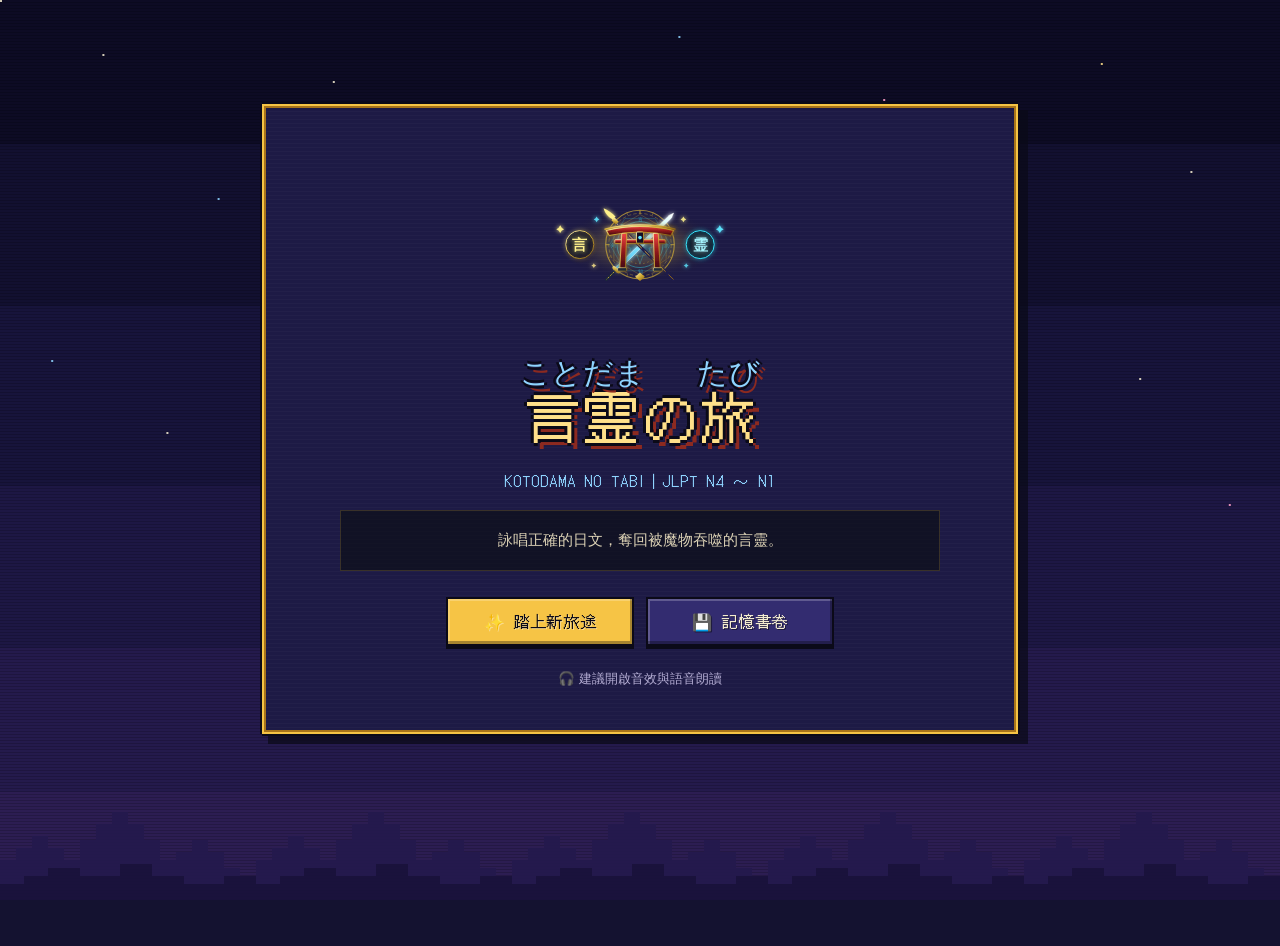
==== index.html @ 47a544e0 "feat: 新增四段遊戲內畫面縮放設定並收緊桌機預設排版比例" ====
<!DOCTYPE html>
<html lang="zh-Hant">
<head>
  <meta charset="UTF-8">
  <meta name="viewport" content="width=device-width, initial-scale=1.0">
  <title>言霊の旅（ことだまのたび）｜日文學習奇幻 RPG</title>
  <link rel="preconnect" href="https://fonts.googleapis.com">
  <link rel="preconnect" href="https://fonts.gstatic.com" crossorigin>
  <link rel="stylesheet" href="https://fonts.googleapis.com/css2?family=DotGothic16&family=Press+Start+2P&display=swap">
  <link rel="stylesheet" href="style.css">
  <!-- 16-bit pixel skin: presentation-only override layer, must load after style.css -->
  <link rel="stylesheet" href="pixel-theme.css">
</head>
<body>
  <!-- Pixel-art filters for character SVGs. game.js pixelArt() wraps the art in <g class="px-g">;
       pixel-theme.css (P17) opts specific containers in, picking a filter by rendered size.
       Units are the art's own viewBox units (~320 wide):
       - region is userSpaceOnUse 0..100% (a bbox region starts at e.g. (14,20) and clips the sample dot)
       - each cell = one sample dot dilated to the cell size; the dot must stay >= ~1 device px at the
         rendered size, or it vanishes — so tiny renders (HUD avatar) are left unfiltered. -->
  <svg class="px-filter-defs" width="0" height="0" aria-hidden="true" focusable="false" style="position:absolute;width:0;height:0;overflow:hidden">
    <!-- Large portraits (~140–220px): 8-unit cells (2 + 2*3) -->
    <filter id="px-lg" filterUnits="userSpaceOnUse" x="0" y="0" width="100%" height="100%" color-interpolation-filters="sRGB">
      <feFlood x="3" y="3" width="2" height="2" flood-color="#fff"/>
      <feComposite width="8" height="8"/>
      <feTile result="px-grid"/>
      <feComposite in="SourceGraphic" in2="px-grid" operator="in"/>
      <feMorphology operator="dilate" radius="3"/>
      <feComponentTransfer>
        <feFuncA type="discrete" tableValues="0 1"/>
      </feComponentTransfer>
    </filter>
    <!-- Battle sprites (~60–130px): 18-unit cells (6 + 2*6) -->
    <filter id="px-md" filterUnits="userSpaceOnUse" x="0" y="0" width="100%" height="100%" color-interpolation-filters="sRGB">
      <feFlood x="6" y="6" width="6" height="6" flood-color="#fff"/>
      <feComposite width="18" height="18"/>
      <feTile result="px-grid"/>
      <feComposite in="SourceGraphic" in2="px-grid" operator="in"/>
      <feMorphology operator="dilate" radius="6"/>
      <feComponentTransfer>
        <feFuncA type="discrete" tableValues="0 1"/>
      </feComponentTransfer>
    </filter>
  </svg>

  <div id="app" class="furigana-on immersion-standard">
    <!-- Atmospheric Background Layer -->
    <div class="bg-atmosphere" aria-hidden="true"></div>

    <!-- Persistent Top HUD -->
    <header id="top-hud" class="top-hud hidden" aria-label="旅人狀態列">
      <div id="hud-mini-bar" class="hud-mini-bar">
        <div class="hud-mini-stats">
          <span id="hud-mini-name" class="hud-mini-name">旅人 Lv.1</span>
          <span id="hud-mini-hp" class="hud-mini-chip hud-mini-hp">HP 100/100</span>
          <span id="hud-mini-mp" class="hud-mini-chip hud-mini-mp">MP 50/50</span>
        </div>
        <button id="btn-hud-collapse-toggle" type="button" class="btn-hud hud-collapse-btn" aria-expanded="false" aria-controls="hud-collapsible-body">▼ 角色狀態</button>
      </div>

      <div id="hud-collapsible-body" class="hud-collapsible-body">
      <div class="hud-profile">
        <div id="hud-avatar" class="hud-avatar" aria-label="角色頭像"></div>
        <div class="hud-identity">
          <div class="hud-name-row">
            <span id="hud-name" class="hud-name">旅人</span>
            <span id="hud-level" class="hud-level-pill">Lv.1</span>
          </div>
          <span id="hud-title" class="hud-title-badge">初醒的旅人</span>
        </div>
      </div>

      <div class="hud-bars">
        <div class="stat-bar hp-bar">
          <div id="hud-hp-bar" class="stat-bar-fill" style="width: 100%;"></div>
          <span id="hud-hp-text" class="stat-bar-text">HP 100/100</span>
        </div>
        <div class="stat-bar mp-bar">
          <div id="hud-mp-bar" class="stat-bar-fill" style="width: 100%;"></div>
          <span id="hud-mp-text" class="stat-bar-text">MP 50/50</span>
        </div>
        <div class="stat-bar exp-bar">
          <div id="hud-exp-bar" class="stat-bar-fill" style="width: 0%;"></div>
          <span id="hud-exp-text" class="stat-bar-text">EXP 0/100</span>
        </div>
      </div>

      <div class="hud-controls">
        <div class="hud-currency">
          <span class="coin-chip"><img class="px-icon" src="assets/icons/coin.svg" alt="" aria-hidden="true" draggable="false"> <b id="hud-gold">0</b></span>
          <span class="sp-chip"><img class="px-icon" src="assets/icons/sparkle.svg" alt="" aria-hidden="true" draggable="false"> SP <b id="hud-sp">1</b></span>
        </div>
        <div class="hud-toggles">
          <button id="btn-toggle-furigana" type="button" class="btn-hud active" title="切換三段式日文沉浸模式">標準: 假名+中</button>
          <button id="btn-open-save" type="button" class="btn-hud" title="存檔與讀取"><img class="px-icon" src="assets/icons/save.svg" alt="" aria-hidden="true" draggable="false"> 存檔</button>
          <!-- Desktop: secondary settings live behind ⚙ (game.js toggles #top-hud.settings-open).
               Mobile: the menu renders inline inside the collapsible HUD body. -->
          <button id="btn-hud-settings" type="button" class="btn-hud hud-settings-btn" aria-haspopup="true" aria-expanded="false" aria-controls="hud-settings-menu" title="設定" aria-label="設定"><img class="px-icon" src="assets/icons/gear.svg" alt="" aria-hidden="true" draggable="false"></button>
          <div id="hud-settings-menu" class="hud-settings-menu" role="group" aria-label="設定">
            <select id="hud-difficulty-select" class="btn-hud hud-diff-select" aria-label="切換難度模式" title="隨時切換題庫難度模式">
              <option value="adaptive">⚡ 自適應 (N4-N1)</option>
              <option value="fixed_n4">🌿 固定 N4</option>
              <option value="fixed_n3">⚔️ 固定 N3</option>
              <option value="fixed_n2">🔮 固定 N2</option>
              <option value="fixed_n1">🔥 N1 魔境 ×2</option>
            </select>
            <select id="hud-ui-scale-select" class="btn-hud hud-scale-select" aria-label="切換畫面大小" title="調整整體遊戲介面縮放大小">
              <option value="compact">🔍 畫面：精巧 80%</option>
              <option value="cozy">🔍 畫面：適中 90%</option>
              <option value="normal" selected>🔍 畫面：標準 100%</option>
              <option value="large">🔍 畫面：放大 110%</option>
            </select>
            <button id="btn-toggle-bgm" type="button" class="btn-hud" title="切換背景音樂"><img class="px-icon" src="assets/icons/music.svg" alt="" aria-hidden="true" draggable="false"> BGM</button>
            <button id="btn-toggle-sfx" type="button" class="btn-hud" title="切換音效"><img class="px-icon" src="assets/icons/speaker.svg" alt="" aria-hidden="true" draggable="false"> SFX</button>
            <button id="btn-open-guide" type="button" class="btn-hud" title="新手玩法速覽">❓ 玩法</button>
          </div>
        </div>
      </div>
      </div>
    </header>

    <!-- Navigation Bar -->
    <!-- Sub-tab strip: shows only the tabs of the active dock group (game.js syncNavGroups) -->
    <nav id="nav-bar" class="nav-bar hidden" aria-label="分頁">
      <button type="button" class="nav-btn active" data-view="town" data-group="town"><img class="px-icon" src="assets/icons/house.svg" alt="" aria-hidden="true" draggable="false"> 城鎮據點</button>
      <button type="button" class="nav-btn" data-view="map" data-group="adventure"><img class="px-icon" src="assets/icons/map.svg" alt="" aria-hidden="true" draggable="false"> 世界地圖</button>
      <button type="button" class="nav-btn" data-view="reading" data-group="adventure"><img class="px-icon" src="assets/icons/book.svg" alt="" aria-hidden="true" draggable="false"> 閱讀副本</button>
      <button type="button" class="nav-btn" data-view="shrine" data-group="adventure"><img class="px-icon" src="assets/icons/torii.svg" alt="" aria-hidden="true" draggable="false"> 試煉神殿</button>
      <button type="button" class="nav-btn" data-view="notes" data-group="training" id="nav-btn-notes"><img class="px-icon" src="assets/icons/check.svg" alt="" aria-hidden="true" draggable="false"> 錯題筆記 <span id="nav-notes-badge" class="nav-notes-badge hidden">0</span></button>
      <button type="button" class="nav-btn" data-view="skills" data-group="training"><img class="px-icon" src="assets/icons/sparkle.svg" alt="" aria-hidden="true" draggable="false"> 技能樹</button>
      <button type="button" class="nav-btn" data-view="character" data-group="traveler"><img class="px-icon" src="assets/icons/person.svg" alt="" aria-hidden="true" draggable="false"> 角色</button>
      <button type="button" class="nav-btn" data-view="inventory" data-group="traveler"><img class="px-icon" src="assets/icons/chest.svg" alt="" aria-hidden="true" draggable="false"> 背包</button>
      <button type="button" class="nav-btn" data-view="quests" data-group="journal"><img class="px-icon" src="assets/icons/scroll.svg" alt="" aria-hidden="true" draggable="false"> 任務</button>
      <button type="button" class="nav-btn" data-view="codex" data-group="journal"><img class="px-icon" src="assets/icons/skull.svg" alt="" aria-hidden="true" draggable="false"> 圖鑑</button>
    </nav>

    <!-- Bottom 5-slot dock (main menu). Icons are 16x16 pixel paths. -->
    <nav id="nav-dock" class="nav-dock hidden" aria-label="主選單">
      <button type="button" class="dock-btn active" data-group="town">
        <img class="px-icon" src="assets/icons/house.svg" alt="" aria-hidden="true" draggable="false">
        <span>城鎮</span>
      </button>
      <button type="button" class="dock-btn" data-group="adventure">
        <img class="px-icon" src="assets/icons/sword.svg" alt="" aria-hidden="true" draggable="false">
        <span>冒險</span>
      </button>
      <button type="button" class="dock-btn" data-group="training">
        <img class="px-icon" src="assets/icons/book.svg" alt="" aria-hidden="true" draggable="false">
        <span>修練</span>
        <span id="dock-notes-badge" class="dock-badge hidden">0</span>
      </button>
      <button type="button" class="dock-btn" data-group="traveler">
        <img class="px-icon" src="assets/icons/person.svg" alt="" aria-hidden="true" draggable="false">
        <span>旅人</span>
      </button>
      <button type="button" class="dock-btn" data-group="journal">
        <img class="px-icon" src="assets/icons/scroll.svg" alt="" aria-hidden="true" draggable="false">
        <span>手帳</span>
        <span id="dock-journal-badge" class="dock-badge hidden">0</span>
      </button>
    </nav>

    <!-- Main Views Container -->
    <main id="main-stage" class="main-stage">

      <!-- 1. Title Screen -->
      <section id="view-title" class="game-view active" aria-label="標題畫面">
        <div class="title-screen-card">
          <div id="title-logo-slot" class="title-logo-slot"></div>
          <h1 class="game-title">
            <ruby>言霊<rt>ことだま</rt></ruby>の<ruby>旅<rt>たび</rt></ruby>
          </h1>
          <p class="title-subtitle">KOTODAMA NO TABI｜JLPT N4 ～ N1</p>
          <p class="title-synopsis">詠唱正確的日文，奪回被魔物吞噬的言靈。</p>
          <div class="title-actions">
            <button id="btn-title-continue" type="button" class="btn btn-primary btn-lg hidden">▶ 延續旅途</button>
            <button id="btn-title-new" type="button" class="btn btn-gold btn-lg">✨ 踏上新旅途</button>
            <button id="btn-title-load" type="button" class="btn btn-secondary btn-lg">💾 記憶書卷</button>
          </div>
          <p class="title-footer-note">🎧 建議開啟音效與語音朗讀</p>
        </div>
      </section>

      <!-- 2. Character Creation -->
      <section id="view-create" class="game-view" aria-label="創建角色">
        <div class="view-header">
          <div>
            <h2>喚醒記憶・締約旅人</h2>
            <p class="view-subtitle">於晨霧散盡前銘刻真名、擇定命途職階，迎接言靈大陸的試煉。</p>
          </div>
        </div>

        <div class="create-layout">
          <div class="panel-card create-preview-panel">
            <div id="create-hero-preview" class="create-hero-preview"></div>
            <div id="create-stats-preview" class="create-stats-preview"></div>
          </div>

          <div class="panel-card create-form-panel">
            <div class="form-group">
              <label for="create-name-input" class="form-label">旅人真名</label>
              <input id="create-name-input" class="text-input" type="text" maxlength="12" placeholder="輸入旅人名號（預設：旅人）" autocomplete="off">
            </div>

            <div class="form-group">
              <span class="form-label">擇定初始職階</span>
              <div id="create-job-cards" class="create-job-cards"></div>
            </div>

            <div class="form-group">
              <details id="create-difficulty-details" class="create-difficulty-details">
                <summary class="create-diff-summary">⚙ 進階：調整題庫難度（目前：<b id="create-diff-summary-label">動態自適應・N4 起步</b>）</summary>
                <div class="create-diff-body">
                  <div id="create-difficulty-cards" class="difficulty-mode-grid"></div>
                  <div id="create-adaptive-start-row" class="adaptive-start-row">
                    <span class="adaptive-start-label">自適應起點：</span>
                    <button type="button" class="btn btn-sm adaptive-start-btn active" data-adaptive-start="N4">N4 起步（推薦）</button>
                    <button type="button" class="btn btn-sm adaptive-start-btn" data-adaptive-start="N3">N3 起步</button>
                  </div>
                </div>
              </details>
            </div>

            <div class="create-actions">
              <button id="btn-create-confirm" type="button" class="btn btn-gold btn-lg">⚔️ 締結言靈・啟程</button>
              <button id="btn-create-back" type="button" class="btn btn-secondary">返回標題</button>
            </div>
          </div>
        </div>
      </section>

      <!-- 3. Town Hub & NPC Dialogue -->
      <section id="view-town" class="game-view" aria-label="城鎮據點">
        <div class="town-banner panel-card">
          <div class="town-banner-info">
            <h2 id="town-banner-title" class="town-banner-title">黎明之村・言霊據點</h2>
            <p id="town-banner-sub" class="town-banner-sub">古老言靈結界庇護的邊境村落。篝火常明，旅人可在此歇息整備、與居民寒暄修習日語，或前往各處聖域。</p>
          </div>
          <div class="town-quick-actions">
            <button id="btn-town-rest" type="button" class="btn btn-heal"><img class="px-icon" src="assets/icons/heart.svg" alt="" aria-hidden="true" draggable="false"> 宿屋休憩</button>
            <button id="btn-town-map" type="button" class="btn btn-primary">🗺️ 世界地圖</button>
            <button id="btn-town-reading" type="button" class="btn btn-secondary">📚 閱讀副本</button>
            <button id="btn-town-shrine" type="button" class="btn btn-gold">⛩️ 試煉神殿</button>
          </div>
        </div>

        <div id="town-objective" class="objective-bar hidden" aria-live="polite"></div>

        <div id="town-daily-training" class="daily-training-panel panel-card"></div>

        <div class="town-layout">
          <div class="town-npc-column">
            <h3 class="section-heading">據點居民</h3>
            <div id="town-npc-grid" class="town-npc-grid"></div>
          </div>

          <div id="town-dialogue-panel" class="town-dialogue-panel panel-card">
            <div class="dialogue-header">
              <div id="dialogue-portrait" class="dialogue-portrait"></div>
              <div class="dialogue-meta">
                <div class="dialogue-speaker-row">
                  <h3 id="dialogue-speaker" class="dialogue-speaker">請選擇交談對象</h3>
                  <span id="dialogue-role-tag" class="tag-pill">據點交流</span>
                  <span id="dialogue-register-tag" class="npc-speech-register-badge"></span>
                </div>
                <div class="affection-wrap">
                  <div class="stat-bar affection-bar">
                    <div id="dialogue-affection-bar" class="stat-bar-fill" style="width: 0%;"></div>
                    <span id="dialogue-affection-text" class="stat-bar-text">好感度 0/100</span>
                  </div>
                  <div id="dialogue-milestones" class="dialogue-milestones"></div>
                </div>
              </div>
            </div>

            <div class="dialogue-body">
              <div class="dialogue-speech-box">
                <div id="dialogue-text-jp" class="dialogue-text-jp"></div>
                <div id="dialogue-zh-peek-wrap" class="zh-peek-wrap" data-peek-targets="dialogue-choices">
                  <button id="btn-dialogue-peek-zh" type="button" class="btn-peek-zh"><img class="px-icon" src="assets/icons/eye.svg" alt="" aria-hidden="true" draggable="false"> 偷看中譯</button>
                  <div id="dialogue-text-zh" class="dialogue-text-zh zh-collapsible">點選左側居民展開對話。體察對方的身分與語體，以得體的日文回應即可提升好感度、獲贈秘寶。</div>
                </div>
                <div class="dialogue-audio-row">
                  <button id="btn-dialogue-tts" type="button" class="btn btn-sm btn-audio"><img class="px-icon" src="assets/icons/speaker.svg" alt="" aria-hidden="true" draggable="false"> 朗讀</button>
                  <button id="btn-dialogue-tts-slow" type="button" class="btn btn-sm btn-audio"><img class="px-icon" src="assets/icons/turtle.svg" alt="" aria-hidden="true" draggable="false"> 慢速</button>
                </div>
                <span id="dialogue-next-cursor" class="dialogue-next-cursor hidden" aria-hidden="true">▼</span>
              </div>

              <div id="dialogue-feedback" class="dialogue-feedback"></div>
              <div id="dialogue-choices" class="dialogue-choices"></div>
              <div id="dialogue-actions" class="dialogue-actions"></div>
            </div>
          </div>
        </div>
      </section>

      <!-- 4. World Map -->
      <section id="view-map" class="game-view" aria-label="世界地圖">
        <div class="view-header">
          <div>
            <h2><ruby>言霊<rt>ことだま</rt></ruby>大陸・世界地圖</h2>
            <p class="view-subtitle">點選地圖節點檢視各區域的 JLPT 等級、棲息魔物與區域 Boss 情報。</p>
          </div>
          <div class="map-progress-pill">已解鎖區域：<b id="map-unlocked-count">1 / 6</b></div>
        </div>

        <div id="map-objective" class="objective-bar hidden" aria-live="polite"></div>

        <div id="map-difficulty-bar" class="map-difficulty-bar panel-card" aria-label="世界地圖難度模式選擇"></div>

        <div class="map-layout">
          <div id="world-map-svg-container" class="world-map-svg-container panel-card"></div>
          <aside id="map-region-detail" class="map-region-detail panel-card">
            <p class="empty-hint">請點擊地圖上的任一區域以檢視詳細資訊。</p>
            <button id="btn-enter-region" type="button" class="btn btn-gold btn-block" disabled>⚔️ 踏入此區域</button>
          </aside>
        </div>
      </section>

      <!-- 5. Region Exploration -->
      <section id="view-explore" class="game-view" aria-label="區域探索">
        <div class="explore-header panel-card">
          <div class="explore-title-group">
            <h2 id="explore-region-title">探索區域</h2>
            <span id="explore-region-jlpt" class="jlpt-badge">N4</span>
          </div>
          <button id="btn-explore-retreat" type="button" class="btn btn-secondary"><img class="px-icon" src="assets/icons/map.svg" alt="" aria-hidden="true" draggable="false"> 返回地圖</button>
        </div>

        <div id="explore-objective" class="objective-bar hidden" aria-live="polite"></div>

        <div id="explore-tutorial-banner" class="tutorial-banner hidden" role="status" aria-live="polite"></div>

        <div class="explore-progress-card panel-card">
          <div class="explore-progress-header">
            <span>領域踏破率（50% 精英・100% 首領）</span>
            <span id="explore-progress-text">0%</span>
          </div>
          <div class="explore-progress-track">
            <div class="stat-bar explore-bar">
              <div id="explore-progress-bar" class="stat-bar-fill" style="width: 0%;"></div>
            </div>
            <span class="boss-marker" title="探索達 100% 解鎖區域 Boss">💀 BOSS</span>
          </div>
        </div>

        <div id="explore-scene-box" class="explore-scene-box panel-card">
          <div id="explore-visual" class="explore-visual"></div>
          <div class="explore-event-content">
            <h3 id="explore-event-title" class="explore-event-title">踏入荒野</h3>
            <p id="explore-event-desc" class="explore-event-desc">選擇路線深入荒野：小路較安全，捷徑遇敵多但獎勵高。</p>
            <div id="explore-event-choices" class="explore-event-choices"></div>
          </div>
        </div>

        <div class="explore-action-bar">
          <button id="btn-explore-step" type="button" class="btn btn-primary btn-lg">🛤️ 安全小路</button>
          <button id="btn-explore-risky" type="button" class="btn btn-danger btn-lg hidden">⚔️ 危險捷徑</button>
          <button id="btn-explore-boss" type="button" class="btn btn-danger btn-lg"><img class="px-icon" src="assets/icons/skull.svg" alt="" aria-hidden="true" draggable="false"> 挑戰首領</button>
          <button id="btn-explore-camp" type="button" class="btn btn-secondary"><img class="px-icon" src="assets/icons/chest.svg" alt="" aria-hidden="true" draggable="false"> 行囊整備</button>
        </div>

        <div class="explore-log-card panel-card">
          <h3 class="section-heading">行軍手札</h3>
          <div id="explore-log" class="explore-log" aria-live="polite"></div>
        </div>
      </section>

      <!-- 6. Battle Arena -->
      <section id="view-battle" class="game-view" aria-label="日文言霊戰鬥">
        <div class="battle-status-strip">
          <span id="battle-region-label" class="battle-badge region-badge">區域戰鬥</span>
          <span id="battle-boss-phase-badge" class="battle-badge boss-phase-badge hidden">【第一幕】詞彙識讀</span>
          <span id="battle-combo-badge" class="battle-badge combo-badge">🔥 Combo x0</span>
          <span id="battle-fever-badge" class="battle-badge fever-badge hidden">⚡ FEVER TIME</span>
          <span id="battle-difficulty-badge" class="battle-badge diff-badge">難度：動態自適應（N4）</span>
          <span id="battle-n1-bonus-badge" class="battle-badge n1-bonus-badge hidden">🔥 N1 魔境：EXP・掉落 ×2</span>
        </div>

        <div class="battle-arena">
          <!-- Player Side -->
          <div class="combatant-card player-side">
            <div id="battle-hero-fx" class="combat-fx-layer"></div>
            <div id="battle-hero-art" class="combatant-art"></div>
            <div class="combatant-info">
              <div id="battle-hero-name" class="combatant-name">旅人</div>
              <div class="stat-bar hp-bar">
                <div id="battle-hero-hp-bar" class="stat-bar-fill" style="width: 100%;"></div>
                <span id="battle-hero-hp-text" class="stat-bar-text">HP 100/100</span>
              </div>
              <div class="stat-bar mp-bar">
                <div id="battle-hero-mp-bar" class="stat-bar-fill" style="width: 100%;"></div>
                <span id="battle-hero-mp-text" class="stat-bar-text">MP 50/50</span>
              </div>
              <div id="battle-player-buffs" class="combatant-buffs"></div>
            </div>
          </div>

          <!-- Enemy Side -->
          <div class="combatant-card enemy-side">
            <div id="battle-enemy-fx" class="combat-fx-layer"></div>
            <div id="battle-enemy-speech" class="enemy-speech-bubble"></div>
            <div id="battle-enemy-art" class="combatant-art"></div>
            <div class="combatant-info">
              <div class="enemy-name-row">
                <div id="battle-enemy-name" class="combatant-name">魔物</div>
                <span id="battle-enemy-weakness" class="weakness-badge">弱點：單字</span>
              </div>
              <div class="stat-bar enemy-hp-bar">
                <div id="battle-enemy-hp-bar" class="stat-bar-fill" style="width: 100%;"></div>
                <span id="battle-enemy-hp-text" class="stat-bar-text">HP 100/100</span>
              </div>
              <div class="enemy-break-row">
                <div id="battle-break-pips" class="break-pips" title="護盾破防量表"></div>
                <span id="battle-enemy-stun-badge" class="stun-badge"></span>
              </div>
            </div>
          </div>
        </div>

        <!-- Question Panel -->
        <div id="battle-question-card" class="battle-question-card panel-card">
          <div id="battle-tutorial-banner" class="tutorial-banner tutorial-banner-compact hidden" role="status" aria-live="polite"></div>
          <div class="question-card-header">
            <span id="battle-q-type" class="q-type-badge">單字題</span>
            <div id="battle-speed-wrap" class="battle-speed-wrap">
              <div class="stat-bar speed-bar">
                <div id="battle-speed-bar" class="stat-bar-fill" style="width: 100%;"></div>
              </div>
              <span id="battle-speed-text" class="speed-text">⚡ 10.0s 速答</span>
            </div>
            <div class="question-audio-btns">
              <button id="btn-battle-tts-normal" type="button" class="btn btn-sm btn-audio"><img class="px-icon" src="assets/icons/speaker.svg" alt="" aria-hidden="true" draggable="false"> 朗讀</button>
              <button id="btn-battle-tts-slow" type="button" class="btn btn-sm btn-audio"><img class="px-icon" src="assets/icons/turtle.svg" alt="" aria-hidden="true" draggable="false"> 慢速</button>
            </div>
          </div>

          <div id="battle-zh-peek-wrap" class="zh-peek-wrap">
            <button id="btn-battle-peek-zh" type="button" class="btn-peek-zh"><img class="px-icon" src="assets/icons/eye.svg" alt="" aria-hidden="true" draggable="false"> 偷看中譯</button>
            <div id="battle-q-prompt-zh" class="q-prompt-zh zh-collapsible"></div>
          </div>
          <div id="battle-q-prompt-jp" class="q-prompt-jp"></div>
          <div id="battle-q-hint" class="battle-q-hint hidden"></div>
          <div id="battle-options-container" class="options-grid"></div>
        </div>

        <!-- Battle Action Bar -->
        <div id="battle-action-bar" class="battle-action-bar">
          <div class="battle-skills-group">
            <button id="btn-skill-vocab" type="button" class="btn btn-skill">👁️ 單字洞察</button>
            <button id="btn-skill-listen" type="button" class="btn btn-skill">🎐 順風耳</button>
          </div>
          <div id="battle-consumables" class="battle-consumables"></div>
          <button id="btn-battle-flee" type="button" class="btn btn-secondary">🏃 撤退</button>
        </div>
      </section>

      <!-- 7. Reading Comprehension Dungeon -->
      <section id="view-reading" class="game-view" aria-label="閱讀副本">
        <div id="reading-list-view" class="reading-list-view">
          <div class="view-header">
            <div>
              <h2>📚 古代文獻・閱讀副本</h2>
              <p class="view-subtitle">細讀失落於言霊大陸的日文短篇與書卷，通過閱讀測驗以贏取豐厚報酬。</p>
            </div>
          </div>
          <div id="reading-cards-grid" class="reading-cards-grid"></div>
        </div>

        <div id="reading-active-view" class="reading-active-view hidden">
          <div class="reading-top-bar panel-card">
            <div class="reading-title-group">
              <h2 id="reading-active-title">文獻閱讀</h2>
              <span id="reading-active-meta" class="jlpt-badge">N4</span>
            </div>
            <div class="reading-top-actions">
              <button id="btn-reading-skill" type="button" class="btn btn-skill">📜 速讀解析</button>
              <button id="btn-reading-exit" type="button" class="btn btn-secondary">返回列表</button>
            </div>
          </div>

          <div class="reading-layout">
            <article class="reading-passage-pane panel-card">
              <h3 class="section-heading">文獻正文</h3>
              <div id="reading-paragraphs" class="reading-paragraphs"></div>
            </article>

            <div class="reading-quiz-pane panel-card">
              <div class="reading-quiz-header">
                <span id="reading-q-progress" class="tag-pill">第 1 / 3 題</span>
                <span id="reading-q-category" class="q-type-badge">主旨理解</span>
              </div>
              <div id="reading-q-prompt" class="reading-q-prompt"></div>
              <div id="reading-q-options" class="options-list"></div>
              <div id="reading-q-feedback" class="reading-q-feedback"></div>
              <button id="btn-reading-next" type="button" class="btn btn-gold btn-block">下一題 ➡</button>
            </div>
          </div>
        </div>
      </section>

      <!-- 8. Shrine Timed Exam -->
      <section id="view-shrine" class="game-view" aria-label="試煉神殿">
        <div id="shrine-select-view" class="shrine-select-view">
          <div class="view-header">
            <div>
              <h2>⛩️ 言霊試煉神殿</h2>
              <p class="view-subtitle">接受神殿祭司的限時綜合測驗（N4 ～ N1），依答對率與剩餘時間頒授階級評等。</p>
            </div>
          </div>
          <div id="shrine-tiers-grid" class="shrine-tiers-grid"></div>
        </div>

        <div id="shrine-exam-view" class="shrine-exam-view hidden">
          <div class="shrine-top-strip panel-card">
            <div class="shrine-strip-left">
              <h3 id="shrine-tier-title">N4 試煉</h3>
              <span id="shrine-q-counter" class="tag-pill">1 / 10</span>
            </div>
            <div class="shrine-timer-wrap">
              <div class="stat-bar timer-bar">
                <div id="shrine-timer-bar" class="stat-bar-fill" style="width: 100%;"></div>
              </div>
              <span id="shrine-timer-text" class="timer-text">03:00</span>
            </div>
            <button id="btn-shrine-quit" type="button" class="btn btn-secondary btn-sm">放棄試煉</button>
          </div>

          <div id="shrine-q-card" class="shrine-q-card panel-card">
            <div class="question-card-header">
              <span id="shrine-q-type" class="q-type-badge">文法</span>
              <button id="btn-shrine-tts" type="button" class="btn btn-sm btn-audio"><img class="px-icon" src="assets/icons/speaker.svg" alt="" aria-hidden="true" draggable="false"> 朗讀題目</button>
            </div>
            <div id="shrine-q-prompt-zh" class="q-prompt-zh"></div>
            <div id="shrine-q-prompt-jp" class="q-prompt-jp"></div>
            <div id="shrine-options-container" class="options-grid"></div>
          </div>
        </div>

        <div id="shrine-result-view" class="shrine-result-view hidden">
          <div class="shrine-result-card panel-card">
            <div id="shrine-rank-badge" class="shrine-rank-badge">S</div>
            <div id="shrine-result-summary" class="shrine-result-summary"></div>
            <div id="shrine-rewards-box" class="shrine-rewards-box"></div>
            <h3 class="section-heading">試煉詳解回顧</h3>
            <div id="shrine-review-list" class="shrine-review-list"></div>
            <button id="btn-shrine-return" type="button" class="btn btn-gold btn-lg">返回試煉神殿</button>
          </div>
        </div>
      </section>

      <!-- 9. Character Sheet -->
      <section id="view-character" class="game-view" aria-label="角色面板">
        <div class="view-header">
          <div>
            <h2>⚔️ 角色狀態與裝備</h2>
            <p class="view-subtitle">檢視旅人的戰鬥能力、目前裝備、已獲得稱號與日文學習歷程。</p>
          </div>
        </div>

        <div class="character-layout">
          <div class="panel-card char-left-panel">
            <div id="char-hero-art" class="char-hero-art"></div>
            <div id="char-identity" class="char-identity"></div>
            <div class="char-title-picker">
              <label for="char-title-select" class="form-label">佩戴稱號</label>
              <select id="char-title-select" class="select-input"></select>
            </div>
          </div>

          <div class="char-right-panel">
            <div class="panel-card">
              <h3 class="section-heading">戰鬥屬性</h3>
              <div id="char-stats-grid" class="char-stats-grid"></div>
            </div>
            <div class="panel-card">
              <h3 class="section-heading">裝備欄位</h3>
              <div id="char-equip-slots" class="char-equip-slots"></div>
            </div>
            <div class="panel-card">
              <h3 class="section-heading">日文學習統計</h3>
              <div id="char-learning-stats" class="char-learning-stats"></div>
            </div>
          </div>
        </div>
      </section>

      <!-- 10. Skill Tree -->
      <section id="view-skills" class="game-view" aria-label="技能樹">
        <div class="view-header">
          <div>
            <h2>✨ 言霊技能樹</h2>
            <p class="view-subtitle">消耗技能點數（SP）解鎖戰鬥增益與日文洞察輔助能力。</p>
          </div>
          <div id="skills-sp-display" class="sp-banner-pill">可用技能點：1 SP</div>
        </div>

        <div id="skills-tree-grid" class="skills-tree-grid"></div>
      </section>

      <!-- 11. Inventory -->
      <section id="view-inventory" class="game-view" aria-label="旅人背包">
        <div class="view-header">
          <div>
            <h2><img class="px-icon" src="assets/icons/chest.svg" alt="" aria-hidden="true" draggable="false"> 旅人背包</h2>
            <p class="view-subtitle">點選持有裝備或藥水以檢視數值加成，並可隨時穿戴或使用。</p>
          </div>
        </div>

        <div id="inv-tabs" class="tab-bar" role="tablist">
          <button type="button" class="tab-btn active" data-tab="all" role="tab">全部</button>
          <button type="button" class="tab-btn" data-tab="weapon" role="tab"><img class="px-icon" src="assets/icons/sword.svg" alt="" aria-hidden="true" draggable="false"> 武器</button>
          <button type="button" class="tab-btn" data-tab="armor" role="tab"><img class="px-icon" src="assets/icons/armor.svg" alt="" aria-hidden="true" draggable="false"> 防具</button>
          <button type="button" class="tab-btn" data-tab="accessory" role="tab"><img class="px-icon" src="assets/icons/ring.svg" alt="" aria-hidden="true" draggable="false"> 飾品</button>
          <button type="button" class="tab-btn" data-tab="consumable" role="tab"><img class="px-icon" src="assets/icons/herb.svg" alt="" aria-hidden="true" draggable="false"> 消耗品</button>
        </div>

        <div class="inventory-layout">
          <div id="inv-grid" class="inv-grid panel-card"></div>
          <aside id="inv-detail-panel" class="inv-detail-panel panel-card">
            <p class="empty-hint">請選擇背包中的物品以檢視詳細資訊。</p>
          </aside>
        </div>
      </section>

      <!-- 12. Quests -->
      <section id="view-quests" class="game-view" aria-label="冒險任務">
        <div class="view-header">
          <div>
            <h2>📜 冒險任務</h2>
            <p class="view-subtitle">完成主線章節、城鎮委託與每日學習目標以獲取大量經驗值與稀有獎勵。</p>
          </div>
        </div>

        <div id="quests-daily-training" class="daily-training-panel panel-card"></div>

        <div id="quest-tabs" class="tab-bar" role="tablist">
          <button type="button" class="tab-btn active" data-tab="main" role="tab">⭐ 主線任務</button>
          <button type="button" class="tab-btn" data-tab="side" role="tab">🌿 支線委託</button>
          <button type="button" class="tab-btn" data-tab="daily" role="tab">☀️ 每日學習</button>
        </div>

        <div id="quest-list" class="quest-list"></div>
      </section>

      <!-- 13. Codex (Bestiary, Achievements, Mistake Notebook) -->
      <section id="view-codex" class="game-view" aria-label="圖鑑與錯題本">
        <div class="view-header">
          <div>
            <h2>📖 言霊圖鑑與錯題本</h2>
            <p class="view-subtitle">回顧遭遇過的魔物弱點、已解鎖榮譽成就，並隨時複習答錯的日文題目。</p>
          </div>
        </div>

        <div id="codex-tabs" class="tab-bar" role="tablist">
          <button type="button" class="tab-btn active" data-tab="bestiary" role="tab">👹 魔物圖鑑</button>
          <button type="button" class="tab-btn" data-tab="achievements" role="tab">🏆 成就殿堂</button>
          <button type="button" class="tab-btn" data-tab="mistakes" role="tab">📝 錯題筆記</button>
        </div>

        <div id="codex-summary" class="codex-summary panel-card"></div>
        <div id="codex-content" class="codex-content"></div>
      </section>

      <!-- 14. Mistake Notebook (言霊錯題筆記) -->
      <section id="view-notes" class="game-view" aria-label="言霊錯題筆記">
        <div class="view-header notes-view-header">
          <div>
            <h2>📓 言霊錯題筆記（ミスノート）</h2>
            <p class="view-subtitle">自動銘刻失誤的言靈，依遺忘曲線排程複習，隨時發起「記憶幻影復仇戰」斬斷弱點。</p>
          </div>
          <div class="notes-header-actions">
            <button id="btn-start-wrong-training" type="button" class="btn btn-crimson" disabled>⚔️ 今日到期特訓 (0)</button>
            <button id="btn-start-wrong-training-all" type="button" class="btn btn-gold btn-sm" disabled>🔁 全量特訓</button>
            <button id="btn-clear-mastered-notes" type="button" class="btn btn-secondary btn-sm" disabled>🧹 清除已掌握</button>
          </div>
        </div>

        <div id="notes-summary-bar" class="notes-summary-bar panel-card"></div>
        <div id="notes-filter-bar" class="notes-filter-bar panel-card"></div>
        <div id="notes-list-container" class="notes-list-container"></div>
      </section>

    </main>

    <!-- Modals -->

    <!-- 1. Mandatory Teaching Explanation Modal -->
    <div id="modal-explain" class="modal-overlay" role="dialog" aria-modal="true" aria-labelledby="explain-modal-title">
      <div class="modal-dialog modal-explain-dialog">
        <div class="modal-header">
          <h3 id="explain-modal-title">💥 言靈詠唱偏離！</h3>
        </div>
        <div class="modal-body">
          <div id="explain-damage-notice" class="explain-damage-notice"></div>

          <div class="explain-answer-box">
            <div id="explain-correct-answer" class="explain-correct-answer"></div>
            <div id="explain-reading" class="explain-reading"></div>
            <div class="explain-audio-btns">
              <button id="btn-explain-tts" type="button" class="btn btn-sm btn-audio"><img class="px-icon" src="assets/icons/speaker.svg" alt="" aria-hidden="true" draggable="false"> 朗讀</button>
              <button id="btn-explain-tts-slow" type="button" class="btn btn-sm btn-audio"><img class="px-icon" src="assets/icons/turtle.svg" alt="" aria-hidden="true" draggable="false"> 慢速</button>
            </div>
          </div>

          <!-- One-line key point (first sentence of q.explanation) — what most players need -->
          <p id="explain-keypoint" class="explain-keypoint"></p>

          <!-- Full analysis stays available but folded; game.js closes it on every open -->
          <details id="explain-more" class="explain-more">
            <summary>📖 展開言靈詳解</summary>
            <div class="explain-section">
              <span class="explain-label">為什麼錯</span>
              <div id="explain-wrong-reason" class="explain-wrong-reason"></div>
            </div>
            <div class="explain-section">
              <span class="explain-label">重點解說</span>
              <div id="explain-detail" class="explain-detail"></div>
            </div>
          </details>
        </div>
        <div class="modal-footer">
          <button id="btn-explain-confirm" type="button" class="btn btn-gold btn-lg btn-block">▶ 銘記言靈・繼續</button>
        </div>
      </div>
    </div>

    <!-- 2. Merchant Shop & Enhancement Modal -->
    <div id="modal-shop" class="modal-overlay" role="dialog" aria-modal="true" aria-labelledby="shop-modal-title">
      <div class="modal-dialog modal-shop-dialog">
        <div class="modal-header">
          <h3 id="shop-modal-title">🏪 旅人商會與言靈鍛造爐</h3>
          <button id="btn-shop-close" type="button" class="btn-icon-close" aria-label="關閉商店">✕</button>
        </div>
        <div id="shop-discount-banner" class="shop-discount-banner"></div>
        <div id="shop-tabs" class="tab-bar" role="tablist">
          <button type="button" class="tab-btn active" data-tab="buy" role="tab">🛒 選購武具</button>
          <button type="button" class="tab-btn" data-tab="enhance" role="tab">⚒️ 言靈鍛造</button>
          <button type="button" class="tab-btn" data-tab="sell" role="tab">💰 變賣戰利品</button>
        </div>
        <div id="shop-content" class="shop-content modal-body"></div>
      </div>
    </div>

    <!-- 3. Save / Load Slots Modal -->
    <div id="modal-save" class="modal-overlay" role="dialog" aria-modal="true" aria-labelledby="save-modal-title">
      <div class="modal-dialog modal-save-dialog">
        <div class="modal-header">
          <h3 id="save-modal-title">💾 旅途記憶書卷</h3>
          <button id="btn-save-close" type="button" class="btn-icon-close" aria-label="關閉存檔視窗">✕</button>
        </div>
        <div class="modal-body">
          <p class="modal-hint">旅途記憶皆銘刻於本機瀏覽器，可隨時於多卷書籤間自由切換。</p>
          <div id="save-slots-list" class="save-slots-list"></div>
          <div id="save-transfer-section" class="save-transfer-section">
            <div class="save-transfer-header">
              <strong>📦 存檔備份與移轉（.json）</strong>
              <div class="save-transfer-actions save-transfer-file-row">
                <button id="btn-download-save-json" type="button" class="btn btn-sm btn-primary">💾 下載存檔 (.json)</button>
                <button id="btn-upload-save-json" type="button" class="btn btn-sm btn-gold">📂 上傳存檔 (.json)</button>
                <input id="input-import-save-file" type="file" accept=".json,application/json" hidden>
              </div>
            </div>
            <p class="save-transfer-hint text-muted">僅支援 <code>.json</code> 存檔檔（上限 1 MB），匯入時會自動驗證格式、過濾危險資料並先確認再覆蓋。</p>
            <details id="save-code-details" class="save-code-details">
              <summary class="save-code-summary">📋 進階：手動複製／貼上引繼碼</summary>
              <div class="save-transfer-actions">
                <button id="btn-export-save-json" type="button" class="btn btn-sm btn-primary">📤 產生並複製引繼碼</button>
                <button id="btn-import-save-json" type="button" class="btn btn-sm btn-gold">📥 匯入貼上文字</button>
              </div>
              <textarea id="save-json-textarea" class="save-json-textarea" rows="3" placeholder="點擊「📤 產生並複製引繼碼」，或貼上 JSON 存檔碼後點擊「📥 匯入貼上文字」…"></textarea>
            </details>
          </div>
        </div>
      </div>
    </div>

    <!-- 4. Generic Notification / Event Modal -->
    <div id="modal-generic" class="modal-overlay" role="dialog" aria-modal="true" aria-labelledby="generic-modal-title">
      <div class="modal-dialog modal-generic-dialog">
        <div class="modal-header">
          <span id="generic-modal-icon" class="generic-modal-icon" aria-hidden="true">✨</span>
          <h3 id="generic-modal-title">系統通知</h3>
        </div>
        <div id="generic-modal-body" class="modal-body"></div>
        <div class="modal-footer">
          <button id="btn-generic-close" type="button" class="btn btn-gold btn-block">確定</button>
        </div>
      </div>
    </div>

    <!-- 5. Kotoha Onboarding & Quick-Guide Modal -->
    <div id="modal-tutorial" class="modal-overlay" role="dialog" aria-modal="true" aria-labelledby="tutorial-modal-title">
      <div class="modal-dialog modal-tutorial-dialog">
        <div class="modal-header">
          <h3 id="tutorial-modal-title">🦊 言靈引路使・コトハ</h3>
          <button id="btn-tutorial-close" type="button" class="btn-icon-close" aria-label="關閉引導視窗">✕</button>
        </div>
        <div id="tutorial-modal-body" class="modal-body"></div>
        <div id="tutorial-modal-footer" class="modal-footer tutorial-modal-footer"></div>
      </div>
    </div>

    <!-- Toast Notification Container -->
    <div id="toast-container" class="toast-container" aria-live="polite"></div>

    <!-- Discreet Corner Dev / Test Tool (hidden in production; enable via ?debug=1) -->
    <button id="btn-dev-toggle" type="button" class="dev-toggle-btn hidden" title="開發測試工具">🔧 測試工具</button>
    <div id="dev-drawer" class="dev-drawer hidden" aria-label="開發測試工具面板">
      <div class="dev-drawer-header">
        <span>🔧 測試與除錯工具</span>
        <button id="dev-close" type="button" class="dev-close-btn" aria-label="關閉測試工具">✕</button>
      </div>
      <div class="dev-btn-grid">
        <button id="dev-add-gold" type="button" class="btn-dev">🪙 +5000 金幣</button>
        <button id="dev-level-up" type="button" class="btn-dev">⬆️ 升 1 級</button>
        <button id="dev-level-5" type="button" class="btn-dev">⚡ 連升 5 級</button>
        <button id="dev-full-heal" type="button" class="btn-dev">💚 全回復</button>
        <button id="dev-add-sp" type="button" class="btn-dev">✨ +10 SP</button>
        <button id="dev-unlock-all" type="button" class="btn-dev">🗺️ 解鎖全區域</button>
        <button id="dev-trigger-boss" type="button" class="btn-dev">👹 觸發區域 Boss</button>
        <button id="dev-reset-all" type="button" class="btn-dev btn-dev-danger">🗑️ 重置存檔</button>
      </div>
    </div>
  </div>

  <script src="data.js"></script>
  <script src="audio.js"></script>
  <script src="svg_art.js"></script>
  <script src="game.js"></script>
</body>
</html>
---- style.css ----
/* ============================================================================
 * 《言霊の旅（ことだまのたび）》 — Dark Fantasy JRPG Stylesheet
 * Zero-dependency Vanilla CSS3 | Local Japanese Typography | Full RWD
 * ============================================================================ */

/* ----------------------------------------------------------------------------
 * 1. Design Tokens & Color System
 * ---------------------------------------------------------------------------- */
:root {
  /* Core Surfaces */
  --bg-obsidian: #0b0e14;
  --bg-deep: #07090e;
  --bg-panel: #121725;
  --bg-card: #171d2f;
  --bg-elevated: #1e263d;
  --bg-glass: rgba(14, 18, 30, 0.86);
  --bg-glass-heavy: rgba(11, 14, 20, 0.94);

  /* Gilded Gold Palette */
  --gold: #d4af37;
  --gold-bright: #f3d98b;
  --gold-deep: #8c6b1a;
  --gold-dim: rgba(212, 175, 55, 0.35);
  --gold-faint: rgba(212, 175, 55, 0.14);
  --gold-glow: rgba(212, 175, 55, 0.28);

  /* Spirit Cyan Palette */
  --cyan: #38bdf8;
  --cyan-bright: #7dd3fc;
  --cyan-deep: #0369a1;
  --cyan-glow: rgba(56, 189, 248, 0.35);
  --cyan-faint: rgba(56, 189, 248, 0.14);

  /* Semantic Accents */
  --crimson: #ef4444;
  --crimson-bright: #fca5a5;
  --crimson-dim: rgba(239, 68, 68, 0.32);
  --emerald: #22c55e;
  --emerald-bright: #86efac;
  --emerald-dim: rgba(34, 197, 94, 0.28);
  --amber: #f59e0b;
  --amber-bright: #fcd34d;
  --amber-dim: rgba(245, 158, 11, 0.28);
  --violet: #a855f7;
  --violet-bright: #d8b4fe;
  --violet-dim: rgba(168, 85, 247, 0.32);

  /* Typography Colors */
  --text-main: #eef2ff;
  --text-sub: #cbd5e1;
  --text-muted: #9aa7c2;
  --text-dim: #64748b;

  /* Borders & Elevation */
  --border-subtle: rgba(154, 167, 194, 0.17);
  --border-strong: rgba(154, 167, 194, 0.32);
  --border-gold: rgba(212, 175, 55, 0.44);
  --shadow-sm: 0 4px 12px rgba(0, 0, 0, 0.36);
  --shadow-card: 0 8px 24px rgba(0, 0, 0, 0.48), inset 0 1px 0 rgba(243, 217, 139, 0.08);
  --shadow-panel: 0 16px 40px rgba(0, 0, 0, 0.62), inset 0 1px 0 rgba(243, 217, 139, 0.12);

  /* Radii */
  --radius-xs: 4px;
  --radius-sm: 8px;
  --radius-md: 12px;
  --radius-lg: 16px;
  --radius-xl: 20px;
  --radius-pill: 999px;

  /* Local Japanese Serif & Gothic Font Stacks (ZERO external font imports) */
  --font-serif: "Yu Mincho", "YuMincho", "Hiragino Mincho ProN", "Noto Serif CJK JP", "BIZ UDMincho", "MS PMincho", "PMingLiU", Georgia, serif;
  --font-sans: "Yu Gothic UI", "Yu Gothic", "Hiragino Kaku Gothic ProN", "Noto Sans CJK JP", "Meiryo", "Microsoft JhengHei", system-ui, -apple-system, BlinkMacSystemFont, sans-serif;
  --font-mono: "Cascadia Code", "Consolas", "SFMono-Regular", Menlo, Monaco, monospace;

  --ease-out: cubic-bezier(0.22, 1, 0.36, 1);
}

/* ----------------------------------------------------------------------------
 * 2. Reset, Base Layout & Ambient Spirit Atmosphere
 * ---------------------------------------------------------------------------- */
*,
*::before,
*::after {
  box-sizing: border-box;
}

html {
  font-size: 16px;
  scroll-behavior: smooth;
  -webkit-text-size-adjust: 100%;
}

body {
  margin: 0;
  padding: 0;
  min-height: 100vh;
  background-color: var(--bg-obsidian);
  background-image:
    radial-gradient(ellipse 80% 50% at 50% -10%, rgba(44, 32, 92, 0.44), transparent 65%),
    linear-gradient(180deg, #0b0e14 0%, #0d1220 50%, #090c12 100%);
  color: var(--text-main);
  font-family: var(--font-sans);
  line-height: 1.6;
  overflow-x: hidden;
  -webkit-font-smoothing: antialiased;
}

::-webkit-scrollbar {
  width: 8px;
  height: 8px;
}

::-webkit-scrollbar-track {
  background: rgba(7, 9, 14, 0.85);
}

::-webkit-scrollbar-thumb {
  background: linear-gradient(180deg, rgba(212, 175, 55, 0.45), rgba(56, 189, 248, 0.35));
  border-radius: 999px;
  border: 2px solid rgba(7, 9, 14, 0.85);
}

::-webkit-scrollbar-thumb:hover {
  background: linear-gradient(180deg, rgba(243, 217, 139, 0.7), rgba(56, 189, 248, 0.58));
}

* {
  scrollbar-width: thin;
  scrollbar-color: rgba(212, 175, 55, 0.45) rgba(7, 9, 14, 0.85);
}

.bg-atmosphere {
  position: fixed;
  inset: 0;
  z-index: 0;
  pointer-events: none;
  overflow: hidden;
  background:
    radial-gradient(circle at 14% 18%, rgba(168, 85, 247, 0.14) 0%, transparent 42%),
    radial-gradient(circle at 86% 20%, rgba(56, 189, 248, 0.14) 0%, transparent 44%),
    radial-gradient(circle at 50% 88%, rgba(212, 175, 55, 0.1) 0%, transparent 48%),
    radial-gradient(circle at 50% 50%, transparent 55%, rgba(4, 6, 10, 0.72) 100%);
}

.bg-atmosphere::before {
  content: "";
  position: absolute;
  inset: -15%;
  background-image:
    radial-gradient(1.5px 1.5px at 18% 28%, rgba(243, 217, 139, 0.36), transparent),
    radial-gradient(1.5px 1.5px at 76% 16%, rgba(125, 211, 252, 0.4), transparent),
    radial-gradient(2px 2px at 42% 62%, rgba(216, 180, 254, 0.28), transparent),
    radial-gradient(1.5px 1.5px at 84% 72%, rgba(243, 217, 139, 0.3), transparent),
    radial-gradient(1px 1px at 26% 80%, rgba(125, 211, 252, 0.34), transparent),
    radial-gradient(1.5px 1.5px at 62% 38%, rgba(255, 255, 255, 0.25), transparent);
  background-size: 420px 420px;
  opacity: 0.72;
  animation: aura-pulse 10s ease-in-out infinite;
}

#app {
  position: relative;
  z-index: 1;
  min-height: 100vh;
  display: flex;
  flex-direction: column;
}

.main-stage {
  flex: 1;
  width: 100%;
  padding-bottom: 76px;
}

/* ----------------------------------------------------------------------------
 * 3. Typography & Furigana System
 * ---------------------------------------------------------------------------- */
h1, h2, h3, h4,
.font-serif,
.jp-title {
  font-family: var(--font-serif);
  letter-spacing: 0.04em;
  margin-top: 0;
}

h1 {
  font-size: clamp(1.9rem, 4vw, 3.1rem);
  line-height: 1.3;
}

h2 {
  font-size: clamp(1.25rem, 2.2vw, 1.62rem);
  line-height: 1.35;
  color: var(--gold-bright);
  margin-bottom: 4px;
}

h3 {
  font-size: 1.08rem;
  line-height: 1.4;
  color: var(--text-main);
  margin-bottom: 6px;
}

p {
  margin-top: 0;
}

ruby {
  ruby-align: center;
  ruby-position: over;
}

rt {
  font-family: var(--font-sans);
  font-size: 0.56em;
  font-weight: 500;
  color: var(--cyan-bright);
  -webkit-text-fill-color: var(--cyan-bright);
  letter-spacing: 0.02em;
  line-height: 1;
  user-select: none;
}

/* Generous line-height for all Japanese text containers so furigana never clips */
.jp-text,
.dialogue-jp,
.dialogue-text-jp,
.q-prompt-jp,
.question-prompt,
.battle-question-text,
.reading-para,
.reading-paragraphs,
.reading-q-prompt,
.option-btn,
.dialogue-choice-btn,
.explain-section,
.explain-answer-box,
.explain-correct-answer,
.explain-reading,
.explain-detail,
.enemy-speech-bubble,
.title-synopsis,
.explore-event-desc,
.mistake-card,
.review-item,
p:has(ruby) {
  line-height: 2.05;
}

/* Global Furigana Switch */
#app.furigana-off rt {
  display: none;
}

#app.furigana-off .force-furigana rt,
.force-furigana rt {
  display: ruby-text !important;
  color: var(--gold-bright);
  -webkit-text-fill-color: var(--gold-bright);
}

/* Reading Targets & Speed-Reading Evidence Highlight */
.q-target,
.q-highlight {
  display: inline;
  padding: 1px 6px;
  margin: 0 2px;
  color: var(--gold-bright);
  font-weight: 700;
  background: rgba(212, 175, 55, 0.16);
  border-bottom: 2px solid var(--gold-bright);
  border-radius: 4px;
  box-shadow: 0 2px 10px rgba(212, 175, 55, 0.2);
}

.key-sentence {
  border-radius: 5px;
  padding: 1px 3px;
  transition: background 0.3s ease, box-shadow 0.3s ease, border-color 0.3s ease, color 0.3s ease;
}

.key-sentence.highlighted {
  color: #ffffff;
  background: linear-gradient(90deg, rgba(212, 175, 55, 0.3), rgba(56, 189, 248, 0.28));
  border: 1px solid var(--gold-bright);
  box-shadow: 0 0 14px rgba(56, 189, 248, 0.38), inset 0 0 8px rgba(212, 175, 55, 0.26);
  padding: 2px 6px;
  animation: key-pulse 2s ease-in-out infinite;
}

/* ----------------------------------------------------------------------------
 * 4. Rarity System
 * ---------------------------------------------------------------------------- */
.rarity-common {
  border-color: rgba(148, 163, 184, 0.44) !important;
  --rarity-color: #cbd5e1;
}

.rarity-uncommon {
  border-color: rgba(34, 197, 94, 0.62) !important;
  box-shadow: 0 0 14px rgba(34, 197, 94, 0.18);
  --rarity-color: #4ade80;
}

.rarity-rare {
  border-color: rgba(56, 189, 248, 0.68) !important;
  box-shadow: 0 0 16px rgba(56, 189, 248, 0.24);
  --rarity-color: #38bdf8;
}

.rarity-epic {
  border-color: rgba(168, 85, 247, 0.74) !important;
  box-shadow: 0 0 18px rgba(168, 85, 247, 0.3);
  --rarity-color: #c084fc;
}

.rarity-legendary {
  border-color: rgba(243, 217, 139, 0.88) !important;
  box-shadow: 0 0 22px rgba(212, 175, 55, 0.38), inset 0 0 12px rgba(212, 175, 55, 0.15);
  --rarity-color: #f3d98b;
}

.rarity-badge {
  display: inline-flex;
  align-items: center;
  gap: 4px;
  padding: 2px 9px;
  border-radius: var(--radius-pill);
  font-size: 0.72rem;
  font-weight: 700;
  letter-spacing: 0.04em;
  border: 1px solid currentColor;
  background: rgba(11, 14, 20, 0.78);
}

.rarity-badge.rarity-common { color: #cbd5e1; }
.rarity-badge.rarity-uncommon { color: #4ade80; background: rgba(34, 197, 94, 0.13); }
.rarity-badge.rarity-rare { color: #7dd3fc; background: rgba(56, 189, 248, 0.13); }
.rarity-badge.rarity-epic { color: #d8b4fe; background: rgba(168, 85, 247, 0.16); }
.rarity-badge.rarity-legendary {
  color: var(--gold-bright);
  background: linear-gradient(90deg, rgba(212, 175, 55, 0.24), rgba(245, 158, 11, 0.2));
}

/* ----------------------------------------------------------------------------
 * 5. Rich JRPG Animations & Floating Numbers
 * ---------------------------------------------------------------------------- */
@keyframes view-fade {
  from { opacity: 0; transform: translateY(8px); }
  to { opacity: 1; transform: translateY(0); }
}

@keyframes svg-breathe {
  0%, 100% { transform: translateY(0) scaleY(1); }
  50% { transform: translateY(-2.5px) scaleY(1.024); }
}

@keyframes svg-float {
  0%, 100% { transform: translateY(0) rotate(0deg); }
  50% { transform: translateY(-8px) rotate(1.1deg); }
}

@keyframes magic-spin {
  from { transform: rotate(0deg); }
  to { transform: rotate(360deg); }
}

@keyframes magic-spin-reverse {
  from { transform: rotate(360deg); }
  to { transform: rotate(0deg); }
}

@keyframes aura-pulse {
  0%, 100% {
    opacity: 0.7;
    filter: drop-shadow(0 0 8px rgba(212, 175, 55, 0.28));
  }
  50% {
    opacity: 1;
    filter: drop-shadow(0 0 18px rgba(56, 189, 248, 0.5));
  }
}

@keyframes hit-shake {
  0% { transform: translateX(0) rotate(0deg); filter: brightness(1); }
  15% { transform: translateX(-10px) rotate(-1.6deg); filter: brightness(1.55) drop-shadow(0 0 14px rgba(239, 68, 68, 0.85)); }
  30% { transform: translateX(9px) rotate(1.4deg); }
  45% { transform: translateX(-7px) rotate(-1deg); }
  60% { transform: translateX(6px) rotate(0.8deg); }
  75% { transform: translateX(-3px) rotate(0deg); }
  100% { transform: translateX(0) rotate(0deg); filter: brightness(1); }
}

@keyframes break-flash {
  0% {
    box-shadow: 0 0 0 0 rgba(243, 217, 139, 0.95), inset 0 0 0 rgba(243, 217, 139, 0.8);
    filter: brightness(1);
    transform: scale(1);
  }
  26% {
    box-shadow: 0 0 48px 14px rgba(243, 217, 139, 0.92), inset 0 0 38px rgba(56, 189, 248, 0.72);
    filter: brightness(1.85);
    transform: scale(1.03);
  }
  65% {
    box-shadow: 0 0 26px 6px rgba(212, 175, 55, 0.48), inset 0 0 18px rgba(212, 175, 55, 0.35);
    filter: brightness(1.2);
    transform: scale(0.99);
  }
  100% {
    box-shadow: var(--shadow-card);
    filter: brightness(1);
    transform: scale(1);
  }
}

@keyframes float-up {
  0% { opacity: 0; transform: translate(-50%, 10px) scale(0.65); }
  18% { opacity: 1; transform: translate(-50%, -14px) scale(1.18); }
  70% { opacity: 1; transform: translate(-50%, -44px) scale(1); }
  100% { opacity: 0; transform: translate(-50%, -68px) scale(0.92); }
}

@keyframes fever-border {
  0%, 100% {
    border-color: var(--gold-bright);
    box-shadow: 0 0 22px rgba(212, 175, 55, 0.52), 0 0 46px rgba(56, 189, 248, 0.25), inset 0 0 20px rgba(212, 175, 55, 0.14);
  }
  50% {
    border-color: var(--cyan-bright);
    box-shadow: 0 0 32px rgba(56, 189, 248, 0.65), 0 0 60px rgba(168, 85, 247, 0.32), inset 0 0 28px rgba(56, 189, 248, 0.18);
  }
}

@keyframes toast-in {
  from { opacity: 0; transform: translateX(28px) scale(0.96); }
  to { opacity: 1; transform: translateX(0) scale(1); }
}

@keyframes key-pulse {
  0%, 100% {
    border-color: var(--gold-bright);
    box-shadow: 0 0 10px rgba(56, 189, 248, 0.28), inset 0 0 6px rgba(212, 175, 55, 0.2);
  }
  50% {
    border-color: var(--cyan-bright);
    box-shadow: 0 0 18px rgba(212, 175, 55, 0.48), inset 0 0 10px rgba(56, 189, 248, 0.32);
  }
}

@keyframes timer-pulse {
  0%, 100% { box-shadow: 0 0 8px rgba(239, 68, 68, 0.45); opacity: 1; }
  50% { box-shadow: 0 0 22px rgba(239, 68, 68, 0.92); opacity: 0.86; }
}

@keyframes modal-pop {
  from { opacity: 0; transform: translateY(14px) scale(0.96); }
  to { opacity: 1; transform: translateY(0) scale(1); }
}

@keyframes stun-bob {
  0%, 100% { transform: translateY(0); }
  50% { transform: translateY(-3px); }
}

.svg-art {
  display: block;
  max-width: 100%;
  height: auto;
}

.svg-breathe {
  transform-box: fill-box;
  transform-origin: center bottom;
  animation: svg-breathe 3.6s ease-in-out infinite;
}

.svg-float {
  transform-box: fill-box;
  transform-origin: center;
  animation: svg-float 3.2s ease-in-out infinite;
}

.magic-spin,
.svg-magic-ring {
  transform-box: fill-box;
  transform-origin: center;
  animation: magic-spin 28s linear infinite;
}

.magic-spin-reverse,
.svg-magic-ring-rev {
  transform-box: fill-box;
  transform-origin: center;
  animation: magic-spin-reverse 36s linear infinite;
}

.aura-pulse,
.svg-aura {
  animation: aura-pulse 3s ease-in-out infinite;
}

.svg-enemy.is-boss {
  filter: drop-shadow(0 0 14px rgba(239, 68, 68, 0.45)) drop-shadow(0 0 8px rgba(212, 175, 55, 0.35));
}

.svg-badge.locked {
  filter: grayscale(0.88) brightness(0.65);
  opacity: 0.65;
}

.svg-badge.unlocked {
  filter: drop-shadow(0 0 10px rgba(212, 175, 55, 0.48));
}

.anim-shake { animation: hit-shake 0.44s cubic-bezier(0.36, 0.07, 0.19, 0.97) both; }
.anim-break-flash { animation: break-flash 0.72s var(--ease-out) both; }

/* Floating Combat Numbers */
.combat-fx-layer {
  position: absolute;
  inset: 0;
  pointer-events: none;
  z-index: 30;
  overflow: visible;
}

.floating-num {
  position: absolute;
  left: 50%;
  top: 40%;
  z-index: 40;
  pointer-events: none;
  white-space: nowrap;
  font-family: var(--font-serif);
  font-weight: 900;
  font-size: 1.65rem;
  letter-spacing: 0.04em;
  text-shadow: 0 3px 0 rgba(0, 0, 0, 0.9), 0 0 16px rgba(0, 0, 0, 0.72);
  animation: float-up 1.05s var(--ease-out) forwards;
}

.floating-num.num-dmg { color: #ffffff; text-shadow: 0 3px 0 rgba(0, 0, 0, 0.92), 0 0 14px rgba(56, 189, 248, 0.75); }
.floating-num.num-crit { font-size: 2.15rem; color: var(--gold-bright); text-shadow: 0 3px 0 #5b3b00, 0 0 22px rgba(245, 158, 11, 0.95); }
.floating-num.num-break { font-size: 2.2rem; color: var(--cyan-bright); text-shadow: 0 3px 0 #072f49, 0 0 24px rgba(243, 217, 139, 0.95); }
.floating-num.num-heal { color: var(--emerald-bright); text-shadow: 0 3px 0 #064e3b, 0 0 16px rgba(34, 197, 94, 0.85); }
.floating-num.num-enemy-dmg { font-size: 1.75rem; color: var(--crimson-bright); text-shadow: 0 3px 0 #7f1d1d, 0 0 18px rgba(239, 68, 68, 0.92); }
.floating-num.num-shield { color: var(--cyan-bright); text-shadow: 0 3px 0 #0c4a6e, 0 0 16px rgba(56, 189, 248, 0.88); }

/* ----------------------------------------------------------------------------
 * 6. Shared Surfaces, Stat Bars, Badges, Buttons & Form Inputs
 * ---------------------------------------------------------------------------- */
.hidden {
  display: none !important;
}

.game-view {
  display: none;
  width: 100%;
  max-width: 1240px;
  margin: 0 auto;
  padding: 18px 18px 84px;
}

.game-view.active {
  display: block;
  animation: view-fade 0.24s ease-out;
}

.panel,
.panel-card {
  background: linear-gradient(168deg, rgba(23, 29, 47, 0.95), rgba(14, 19, 32, 0.97));
  border: 1px solid var(--border-gold);
  border-radius: var(--radius-lg);
  box-shadow: var(--shadow-panel);
  padding: 18px 20px;
}

.view-header {
  display: flex;
  flex-wrap: wrap;
  align-items: center;
  justify-content: space-between;
  gap: 12px;
  margin-bottom: 18px;
  padding-bottom: 12px;
  border-bottom: 1px solid var(--gold-dim);
}

.view-subtitle {
  margin: 0;
  font-size: 0.9rem;
  color: var(--text-muted);
}

.section-heading {
  margin: 0 0 12px;
  font-family: var(--font-serif);
  font-size: 1.04rem;
  color: var(--gold-bright);
  display: flex;
  align-items: center;
  gap: 8px;
  padding-bottom: 8px;
  border-bottom: 1px solid rgba(212, 175, 55, 0.22);
}

.empty-hint {
  color: var(--text-muted);
  font-size: 0.92rem;
  text-align: center;
  padding: 20px 12px;
  margin: 0;
}

/* Unified JRPG Stat Bars */
.stat-bar {
  position: relative;
  width: 100%;
  height: 20px;
  border-radius: var(--radius-pill);
  background: rgba(6, 8, 14, 0.94);
  border: 1px solid rgba(154, 167, 194, 0.24);
  overflow: hidden;
  box-shadow: inset 0 2px 5px rgba(0, 0, 0, 0.65);
}

.stat-bar-fill {
  height: 100%;
  border-radius: inherit;
  transition: width 0.35s var(--ease-out);
}

.stat-bar-text {
  position: absolute;
  inset: 0;
  z-index: 2;
  display: flex;
  align-items: center;
  justify-content: center;
  font-family: var(--font-mono);
  font-size: 0.72rem;
  font-weight: 800;
  color: #ffffff;
  text-shadow: 0 1px 3px rgba(0, 0, 0, 0.96), 0 0 6px rgba(0, 0, 0, 0.85);
  pointer-events: none;
  white-space: nowrap;
  padding: 0 8px;
}

.hp-bar .stat-bar-fill,
#hud-hp-bar {
  background: linear-gradient(90deg, #991b1b 0%, #ef4444 58%, #f87171 100%);
  box-shadow: 0 0 10px rgba(239, 68, 68, 0.45);
}

.enemy-hp-bar .stat-bar-fill {
  background: linear-gradient(90deg, #7f1d1d 0%, #dc2626 52%, #f59e0b 100%);
  box-shadow: 0 0 12px rgba(239, 68, 68, 0.5);
}

.mp-bar .stat-bar-fill,
#hud-mp-bar {
  background: linear-gradient(90deg, #0369a1 0%, #0ea5e9 58%, #7dd3fc 100%);
  box-shadow: 0 0 10px rgba(56, 189, 248, 0.45);
}

.exp-bar .stat-bar-fill,
#hud-exp-bar {
  background: linear-gradient(90deg, #926711 0%, #d4af37 58%, #f3d98b 100%);
  box-shadow: 0 0 10px rgba(212, 175, 55, 0.45);
}

.affection-bar .stat-bar-fill {
  background: linear-gradient(90deg, #be185d 0%, #f472b6 56%, #f3d98b 100%);
}

.explore-bar {
  height: 16px;
  border-color: var(--gold-dim);
}

.explore-bar .stat-bar-fill {
  background: linear-gradient(90deg, #0284c7 0%, #38bdf8 48%, #d4af37 80%, #ef4444 100%);
  box-shadow: 0 0 14px rgba(56, 189, 248, 0.5);
}

.speed-bar {
  height: 10px;
  border-color: rgba(56, 189, 248, 0.32);
}

.speed-bar .stat-bar-fill,
#battle-speed-bar {
  background: linear-gradient(90deg, #ef4444 0%, #f59e0b 35%, #38bdf8 75%, #7dd3fc 100%);
  box-shadow: 0 0 10px rgba(56, 189, 248, 0.55);
  transition: width 0.1s linear;
}

.timer-bar {
  height: 12px;
  border-color: rgba(56, 189, 248, 0.45);
}

.timer-bar .stat-bar-fill {
  background: linear-gradient(90deg, #0ea5e9 0%, #38bdf8 60%, #f3d98b 100%);
}

/* Badges & Tags */
.tag-pill,
.jlpt-badge,
.q-type-badge,
.battle-badge,
.map-progress-pill,
.sp-banner-pill,
.badge {
  display: inline-flex;
  align-items: center;
  gap: 5px;
  padding: 4px 11px;
  border-radius: var(--radius-pill);
  font-size: 0.78rem;
  font-weight: 700;
  line-height: 1.25;
  border: 1px solid var(--gold-dim);
  background: rgba(11, 14, 20, 0.78);
  color: var(--gold-bright);
  white-space: nowrap;
}

.jlpt-badge {
  border-color: rgba(56, 189, 248, 0.52);
  background: rgba(56, 189, 248, 0.14);
  color: var(--cyan-bright);
}

.q-type-badge {
  border-color: rgba(168, 85, 247, 0.52);
  background: rgba(168, 85, 247, 0.16);
  color: var(--violet-bright);
}

.badge-active {
  display: inline-flex;
  align-items: center;
  gap: 4px;
  padding: 2px 9px;
  border-radius: var(--radius-pill);
  font-size: 0.72rem;
  font-weight: 800;
  color: var(--amber-bright);
  background: linear-gradient(90deg, rgba(245, 158, 11, 0.22), rgba(239, 68, 68, 0.2));
  border: 1px solid rgba(245, 158, 11, 0.55);
}

.badge-passive {
  display: inline-flex;
  align-items: center;
  gap: 4px;
  padding: 2px 9px;
  border-radius: var(--radius-pill);
  font-size: 0.72rem;
  font-weight: 800;
  color: var(--cyan-bright);
  background: linear-gradient(90deg, rgba(56, 189, 248, 0.2), rgba(34, 197, 94, 0.16));
  border: 1px solid rgba(56, 189, 248, 0.52);
}

/* Interactive Buttons (minimum 40px touch height) */
button,
.btn {
  font-family: var(--font-sans);
  cursor: pointer;
  border: 1px solid transparent;
  border-radius: var(--radius-sm);
  min-height: 40px;
  padding: 8px 16px;
  font-size: 0.92rem;
  font-weight: 600;
  color: var(--text-main);
  background: var(--bg-elevated);
  display: inline-flex;
  align-items: center;
  justify-content: center;
  gap: 7px;
  line-height: 1.3;
  transition: transform 0.16s var(--ease-out), box-shadow 0.18s ease, background 0.18s ease, border-color 0.18s ease, color 0.18s ease, opacity 0.18s ease;
  user-select: none;
}

button:focus-visible,
.btn:focus-visible,
input:focus-visible,
select:focus-visible {
  outline: 2px solid var(--gold-bright);
  outline-offset: 2px;
}

button:active:not(:disabled),
.btn:active:not(:disabled) {
  transform: translateY(1px) scale(0.985);
}

button:disabled,
.btn:disabled {
  opacity: 0.42;
  cursor: not-allowed;
  filter: grayscale(0.35);
  box-shadow: none !important;
  transform: none !important;
}

.btn-primary {
  background: linear-gradient(135deg, #1b3b6f 0%, #155e8a 55%, #0e7490 100%);
  border-color: rgba(56, 189, 248, 0.65);
  color: #f0f9ff;
  box-shadow: 0 4px 16px rgba(14, 116, 144, 0.36), inset 0 1px 0 rgba(125, 211, 252, 0.3);
}

.btn-primary:hover:not(:disabled) {
  background: linear-gradient(135deg, #214987 0%, #1c73a8 55%, #0891b2 100%);
  border-color: var(--cyan-bright);
  box-shadow: 0 6px 22px rgba(56, 189, 248, 0.48);
  transform: translateY(-1px);
}

.btn-secondary {
  background: linear-gradient(180deg, #222b46 0%, #161d30 100%);
  border-color: var(--gold-dim);
  color: var(--text-main);
  box-shadow: var(--shadow-sm);
}

.btn-secondary:hover:not(:disabled) {
  background: linear-gradient(180deg, #2b3657 0%, #1e2742 100%);
  border-color: var(--gold-bright);
  color: var(--gold-bright);
  box-shadow: 0 4px 16px rgba(212, 175, 55, 0.24);
  transform: translateY(-1px);
}

.btn-gold {
  background: linear-gradient(135deg, #b88b1e 0%, #d4af37 48%, #f3d98b 100%);
  border-color: #fae8b2;
  color: #140f04;
  font-weight: 800;
  box-shadow: 0 4px 18px rgba(212, 175, 55, 0.38), inset 0 1px 0 rgba(255, 255, 255, 0.55);
}

.btn-gold:hover:not(:disabled) {
  background: linear-gradient(135deg, #c99b26 0%, #e5c14a 50%, #fff0be 100%);
  box-shadow: 0 6px 26px rgba(243, 217, 139, 0.56);
  transform: translateY(-1px);
}

.btn-danger {
  background: linear-gradient(135deg, #7f1d1d 0%, #b91c1c 100%);
  border-color: rgba(252, 165, 165, 0.55);
  color: #fef2f2;
  box-shadow: 0 4px 14px rgba(239, 68, 68, 0.34);
}

.btn-danger:hover:not(:disabled) {
  background: linear-gradient(135deg, #991b1b 0%, #dc2626 100%);
  border-color: var(--crimson-bright);
  box-shadow: 0 6px 22px rgba(239, 68, 68, 0.52);
  transform: translateY(-1px);
}

.btn-ghost {
  background: rgba(18, 23, 37, 0.45);
  border-color: var(--border-subtle);
  color: var(--text-muted);
}

.btn-ghost:hover:not(:disabled) {
  background: rgba(30, 38, 61, 0.85);
  border-color: var(--border-strong);
  color: var(--text-main);
}

.btn-heal {
  background: linear-gradient(135deg, #065f46 0%, #15803d 100%);
  border-color: rgba(134, 239, 172, 0.58);
  color: #ecfdf5;
  box-shadow: 0 4px 14px rgba(34, 197, 94, 0.28);
}

.btn-heal:hover:not(:disabled) {
  background: linear-gradient(135deg, #047857 0%, #16a34a 100%);
  border-color: var(--emerald-bright);
  box-shadow: 0 6px 20px rgba(34, 197, 94, 0.45);
  transform: translateY(-1px);
}

.btn-skill {
  background: linear-gradient(135deg, #3b1d68 0%, #1d4e89 100%);
  border-color: rgba(168, 85, 247, 0.62);
  color: #f3e8ff;
  box-shadow: 0 4px 14px rgba(168, 85, 247, 0.28);
}

.btn-skill:hover:not(:disabled) {
  border-color: var(--cyan-bright);
  box-shadow: 0 6px 20px rgba(168, 85, 247, 0.48), 0 0 14px rgba(56, 189, 248, 0.35);
  transform: translateY(-1px);
}

.btn-audio {
  background: rgba(56, 189, 248, 0.14);
  border: 1px solid rgba(56, 189, 248, 0.48);
  color: var(--cyan-bright);
  border-radius: var(--radius-pill);
  padding: 6px 12px;
  font-size: 0.82rem;
}

.btn-audio:hover:not(:disabled) {
  background: rgba(56, 189, 248, 0.26);
  border-color: var(--cyan-bright);
  box-shadow: 0 0 14px var(--cyan-glow);
}

.btn-sm {
  padding: 6px 12px;
  font-size: 0.82rem;
  min-height: 40px;
}

.btn-lg {
  padding: 12px 24px;
  font-size: 1.02rem;
  min-height: 48px;
  border-radius: var(--radius-md);
}

.btn-block {
  width: 100%;
}

/* Form Elements & Tab Bars */
.form-group {
  margin-bottom: 18px;
}

.form-label {
  display: block;
  margin-bottom: 7px;
  font-size: 0.88rem;
  font-weight: 700;
  color: var(--gold-bright);
}

.text-input,
.select-input,
input[type="text"],
select {
  width: 100%;
  min-height: 44px;
  padding: 10px 14px;
  border-radius: var(--radius-sm);
  border: 1px solid var(--border-gold);
  background: rgba(11, 14, 20, 0.88);
  color: var(--text-main);
  font-family: var(--font-sans);
  font-size: 0.96rem;
  transition: border-color 0.2s ease, box-shadow 0.2s ease;
}

.text-input:focus,
.select-input:focus,
input[type="text"]:focus,
select:focus {
  border-color: var(--cyan);
  box-shadow: 0 0 0 3px rgba(56, 189, 248, 0.22);
}

.tab-bar {
  display: flex;
  flex-wrap: wrap;
  gap: 8px;
  margin-bottom: 16px;
}

.tab-btn {
  background: rgba(18, 23, 37, 0.84);
  border: 1px solid var(--border-subtle);
  color: var(--text-muted);
  padding: 8px 15px;
  min-height: 40px;
  border-radius: var(--radius-sm);
  font-size: 0.88rem;
}

.tab-btn:hover {
  border-color: var(--gold-dim);
  color: var(--text-main);
}

.tab-btn.active {
  background: linear-gradient(135deg, rgba(212, 175, 55, 0.22), rgba(56, 189, 248, 0.14));
  border-color: var(--gold-bright);
  color: var(--gold-bright);
  box-shadow: 0 0 14px rgba(212, 175, 55, 0.22);
}

/* ----------------------------------------------------------------------------
 * 7. Top HUD (#top-hud) & Navigation Bar (#nav-bar)
 * ---------------------------------------------------------------------------- */
#top-hud {
  position: sticky;
  top: 0;
  z-index: 120;
  display: flex;
  flex-wrap: wrap;
  align-items: center;
  justify-content: space-between;
  gap: 10px 16px;
  padding: 10px 18px;
  background: var(--bg-glass-heavy);
  backdrop-filter: blur(14px);
  -webkit-backdrop-filter: blur(14px);
  border-bottom: 1px solid var(--gold-dim);
  box-shadow: 0 6px 24px rgba(0, 0, 0, 0.58);
}

.hud-profile {
  display: flex;
  align-items: center;
  gap: 10px;
  min-width: 0;
}

.hud-avatar {
  width: 42px;
  height: 42px;
  border-radius: 50%;
  border: 1.5px solid var(--gold);
  background: radial-gradient(circle, rgba(56, 189, 248, 0.2), rgba(11, 14, 20, 0.96));
  display: flex;
  align-items: center;
  justify-content: center;
  overflow: hidden;
  flex-shrink: 0;
  box-shadow: 0 0 12px var(--gold-glow);
}

.hud-avatar svg {
  width: 100%;
  height: 100%;
  transform: scale(1.42) translateY(15%);
  transform-origin: 50% 24%;
}

.hud-identity {
  display: flex;
  flex-direction: column;
  gap: 2px;
  min-width: 0;
}

.hud-name-row {
  display: flex;
  align-items: center;
  gap: 7px;
}

.hud-name {
  font-family: var(--font-serif);
  font-weight: 700;
  font-size: 0.98rem;
  color: var(--gold-bright);
  white-space: nowrap;
}

.hud-level-pill {
  padding: 1px 7px;
  border-radius: var(--radius-pill);
  font-family: var(--font-mono);
  font-size: 0.72rem;
  font-weight: 800;
  background: rgba(212, 175, 55, 0.2);
  border: 1px solid var(--gold);
  color: var(--gold-bright);
}

.hud-title-badge {
  font-size: 0.74rem;
  color: var(--cyan-bright);
  white-space: nowrap;
}

.hud-bars {
  display: grid;
  grid-template-columns: repeat(3, minmax(105px, 1fr));
  gap: 8px;
  flex: 1;
  min-width: 260px;
  max-width: 470px;
}

.hud-bars .stat-bar {
  height: 19px;
}

.hud-controls {
  display: flex;
  flex-wrap: wrap;
  align-items: center;
  gap: 8px 10px;
}

.hud-currency {
  display: flex;
  align-items: center;
  gap: 6px;
}

.coin-chip,
.sp-chip {
  display: inline-flex;
  align-items: center;
  gap: 4px;
  padding: 5px 10px;
  border-radius: var(--radius-pill);
  font-size: 0.8rem;
  font-weight: 700;
  background: rgba(23, 29, 47, 0.92);
  border: 1px solid var(--gold-dim);
  color: var(--gold-bright);
  white-space: nowrap;
}

.sp-chip {
  border-color: rgba(168, 85, 247, 0.5);
  color: var(--violet-bright);
}

.hud-toggles {
  display: flex;
  flex-wrap: wrap;
  align-items: center;
  gap: 6px;
}

.btn-hud {
  min-height: 40px;
  padding: 6px 11px;
  font-size: 0.78rem;
  font-weight: 700;
  border-radius: var(--radius-sm);
  background: rgba(23, 29, 47, 0.88);
  border: 1px solid var(--border-subtle);
  color: var(--text-muted);
  white-space: nowrap;
}

.btn-hud:hover {
  border-color: var(--gold-dim);
  color: var(--text-main);
}

.btn-hud.active {
  background: linear-gradient(135deg, rgba(56, 189, 248, 0.22), rgba(212, 175, 55, 0.18));
  border-color: var(--cyan);
  color: var(--cyan-bright);
  box-shadow: 0 0 12px rgba(56, 189, 248, 0.26);
}

/* Primary Navigation Bar */
#nav-bar {
  position: sticky;
  top: 63px;
  z-index: 110;
  display: flex;
  align-items: center;
  justify-content: center;
  flex-wrap: wrap;
  gap: 6px;
  padding: 8px 14px;
  background: rgba(14, 19, 32, 0.92);
  backdrop-filter: blur(10px);
  -webkit-backdrop-filter: blur(10px);
  border-bottom: 1px solid rgba(212, 175, 55, 0.26);
  box-shadow: 0 4px 16px rgba(0, 0, 0, 0.4);
}

.nav-btn {
  min-height: 40px;
  padding: 7px 13px;
  border-radius: var(--radius-sm);
  background: rgba(23, 29, 47, 0.56);
  border: 1px solid transparent;
  color: var(--text-muted);
  font-size: 0.85rem;
  font-weight: 600;
  white-space: nowrap;
  flex-shrink: 0;
}

.nav-btn:hover {
  background: rgba(30, 38, 61, 0.92);
  border-color: var(--gold-dim);
  color: var(--text-main);
}

.nav-btn.active {
  background: linear-gradient(180deg, rgba(212, 175, 55, 0.22), rgba(30, 38, 61, 0.96));
  border-color: var(--gold);
  color: var(--gold-bright);
  box-shadow: 0 0 16px rgba(212, 175, 55, 0.24), inset 0 -2px 0 var(--gold-bright);
}

/* ----------------------------------------------------------------------------
 * 8. Title Screen (#view-title)
 * ---------------------------------------------------------------------------- */
#view-title.active {
  display: flex;
  flex-direction: column;
  align-items: center;
  justify-content: center;
  min-height: calc(100vh - 30px);
  text-align: center;
  padding: 32px 18px 64px;
}

.title-screen-card {
  position: relative;
  width: 100%;
  max-width: 760px;
  padding: 40px 30px;
  border-radius: var(--radius-xl);
  background:
    radial-gradient(circle at 50% 0%, rgba(212, 175, 55, 0.16), transparent 55%),
    radial-gradient(circle at 50% 100%, rgba(56, 189, 248, 0.12), transparent 55%),
    linear-gradient(175deg, rgba(18, 23, 37, 0.94), rgba(11, 14, 20, 0.98));
  border: 1.5px solid var(--gold-dim);
  box-shadow:
    0 24px 68px rgba(0, 0, 0, 0.75),
    0 0 0 6px rgba(11, 14, 20, 0.65),
    0 0 0 7px rgba(212, 175, 55, 0.2),
    inset 0 1px 0 rgba(243, 217, 139, 0.22);
}

#title-logo-slot {
  width: 196px;
  height: 196px;
  margin: 0 auto 14px;
  display: flex;
  align-items: center;
  justify-content: center;
  position: relative;
}

#title-logo-slot::before {
  content: "";
  position: absolute;
  inset: 10px;
  border-radius: 50%;
  background: radial-gradient(circle, rgba(212, 175, 55, 0.26) 0%, rgba(56, 189, 248, 0.16) 55%, transparent 75%);
  filter: blur(12px);
  animation: aura-pulse 4s ease-in-out infinite;
}

#title-logo-slot > * {
  position: relative;
  z-index: 1;
  max-width: 100%;
  max-height: 100%;
}

.game-title {
  margin: 0 0 8px;
  font-family: var(--font-serif);
  font-size: clamp(2.2rem, 5vw, 3.4rem);
  font-weight: 800;
  letter-spacing: 0.12em;
  color: var(--gold-bright);
  text-shadow: 0 3px 0 rgba(48, 32, 4, 0.85), 0 0 26px rgba(212, 175, 55, 0.45);
  line-height: 1.65;
}

.title-subtitle {
  font-size: 0.95rem;
  font-weight: 700;
  letter-spacing: 0.12em;
  color: var(--cyan-bright);
  margin-bottom: 18px;
}

.title-synopsis {
  max-width: 600px;
  margin: 0 auto 26px;
  padding: 14px 18px;
  border-radius: var(--radius-md);
  background: rgba(11, 14, 20, 0.65);
  border: 1px solid rgba(212, 175, 55, 0.2);
  color: var(--text-sub);
  font-size: 0.95rem;
}

.title-actions {
  display: flex;
  flex-wrap: wrap;
  justify-content: center;
  gap: 12px;
  margin-bottom: 22px;
}

.title-actions .btn {
  min-width: 188px;
}

.title-footer-note {
  margin: 0;
  font-size: 0.84rem;
  color: var(--text-muted);
  line-height: 1.6;
}

/* ----------------------------------------------------------------------------
 * 9. Character Creation (#view-create)
 * ---------------------------------------------------------------------------- */
.create-layout {
  display: grid;
  grid-template-columns: 320px 1fr;
  gap: 20px;
  align-items: start;
}

.create-preview-panel {
  display: flex;
  flex-direction: column;
  align-items: center;
  gap: 16px;
  text-align: center;
  background:
    radial-gradient(circle at 50% 24%, rgba(56, 189, 248, 0.15), transparent 58%),
    linear-gradient(170deg, rgba(23, 29, 47, 0.96), rgba(11, 14, 20, 0.98));
}

.create-hero-preview {
  width: 100%;
  min-height: 230px;
  padding: 16px 14px;
  display: flex;
  flex-direction: column;
  align-items: center;
  justify-content: center;
  gap: 6px;
  border-radius: var(--radius-lg);
  border: 1px solid var(--gold-dim);
  background: radial-gradient(circle, rgba(30, 38, 61, 0.9), rgba(11, 14, 20, 0.96));
  overflow: hidden;
}

.create-portrait-frame {
  width: 214px;
  height: 228px;
  margin: 0 auto 8px;
  border-radius: var(--radius-md);
  border: 1px solid rgba(212, 175, 55, 0.36);
  background: radial-gradient(circle at 50% 42%, rgba(56, 189, 248, 0.16), rgba(9, 12, 20, 0.94));
  display: flex;
  align-items: center;
  justify-content: center;
  overflow: hidden;
}

.create-portrait-frame svg {
  width: 100%;
  height: 100%;
  display: block;
}

.pose-preview-bar {
  display: flex;
  flex-wrap: wrap;
  justify-content: center;
  gap: 6px;
  margin-bottom: 4px;
}

.pose-pill {
  min-height: 26px;
  padding: 3px 10px;
  font-size: 0.74rem;
  font-weight: 700;
  border-radius: var(--radius-pill);
  background: rgba(16, 22, 38, 0.88);
  border: 1px solid var(--border-subtle);
  color: var(--text-muted);
  cursor: pointer;
  transition: all 0.16s ease;
}

.pose-pill:hover {
  border-color: var(--gold-dim);
  color: var(--gold-bright);
}

.pose-pill.active {
  border-color: var(--gold-bright);
  background: rgba(212, 175, 55, 0.22);
  color: var(--gold-bright);
  box-shadow: 0 0 10px rgba(212, 175, 55, 0.28);
}

.job-card-portrait {
  width: 98px;
  height: 104px;
  margin: 0 auto 6px;
  border-radius: var(--radius-md);
  border: 1px solid rgba(212, 175, 55, 0.28);
  background: radial-gradient(circle at 50% 42%, rgba(56, 189, 248, 0.14), rgba(10, 14, 22, 0.94));
  display: flex;
  align-items: center;
  justify-content: center;
  overflow: hidden;
}

.job-card-portrait svg {
  width: 100%;
  height: 100%;
  display: block;
}

.create-stats-preview {
  width: 100%;
  display: block;
  text-align: left;
}

.create-job-cards {
  display: grid;
  grid-template-columns: repeat(auto-fit, minmax(210px, 1fr));
  gap: 14px;
}

.job-card {
  position: relative;
  display: flex;
  flex-direction: column;
  gap: 8px;
  padding: 16px;
  text-align: left;
  border-radius: var(--radius-md);
  background: linear-gradient(170deg, rgba(28, 35, 56, 0.88), rgba(16, 21, 35, 0.96));
  border: 1.5px solid var(--border-subtle);
  cursor: pointer;
  transition: transform 0.18s var(--ease-out), border-color 0.2s ease, box-shadow 0.2s ease;
}

.job-card:hover {
  transform: translateY(-3px);
  border-color: var(--gold-dim);
  box-shadow: 0 10px 24px rgba(0, 0, 0, 0.48);
}

.job-card.selected {
  border-color: var(--gold-bright);
  background:
    radial-gradient(circle at top right, rgba(212, 175, 55, 0.2), transparent 60%),
    linear-gradient(170deg, rgba(34, 42, 68, 0.96), rgba(18, 23, 37, 0.98));
  box-shadow: 0 0 0 2px rgba(212, 175, 55, 0.28), 0 10px 28px rgba(212, 175, 55, 0.24);
}

.create-actions {
  display: flex;
  flex-wrap: wrap;
  gap: 12px;
  margin-top: 10px;
}

/* ----------------------------------------------------------------------------
 * 10. Town Hub & Visual Novel Dialogue (#view-town)
 * ---------------------------------------------------------------------------- */
.town-banner {
  display: flex;
  flex-wrap: wrap;
  align-items: center;
  justify-content: space-between;
  gap: 14px;
  margin-bottom: 18px;
  background:
    radial-gradient(circle at 88% 20%, rgba(56, 189, 248, 0.16), transparent 45%),
    radial-gradient(circle at 12% 85%, rgba(212, 175, 55, 0.16), transparent 45%),
    linear-gradient(135deg, #161d33 0%, #1d1a38 52%, #111827 100%);
}

.town-banner-sub {
  margin: 0;
  color: var(--text-sub);
  font-size: 0.9rem;
}

.town-quick-actions {
  display: flex;
  flex-wrap: wrap;
  gap: 8px;
}

.town-layout {
  display: grid;
  grid-template-columns: 360px 1fr;
  gap: 20px;
  align-items: start;
}

.town-npc-grid {
  display: grid;
  grid-template-columns: repeat(2, minmax(0, 1fr));
  gap: 12px;
}

.npc-card {
  position: relative;
  display: flex;
  flex-direction: column;
  align-items: center;
  text-align: center;
  gap: 7px;
  padding: 14px 10px;
  border-radius: var(--radius-md);
  background: linear-gradient(175deg, rgba(25, 32, 52, 0.94), rgba(15, 20, 33, 0.97));
  border: 1.5px solid var(--border-subtle);
  box-shadow: var(--shadow-card);
  cursor: pointer;
  transition: transform 0.18s var(--ease-out), border-color 0.2s ease, box-shadow 0.2s ease;
}

.npc-card:hover {
  transform: translateY(-3px);
  border-color: var(--gold-dim);
  box-shadow: 0 12px 26px rgba(0, 0, 0, 0.5);
}

.npc-card.selected {
  border-color: var(--gold-bright);
  background:
    radial-gradient(circle at 50% 0%, rgba(212, 175, 55, 0.24), transparent 65%),
    linear-gradient(175deg, rgba(32, 40, 66, 0.97), rgba(16, 21, 36, 0.98));
  box-shadow: 0 0 22px rgba(212, 175, 55, 0.28);
}

.npc-avatar,
.npc-portrait {
  width: 86px;
  height: 86px;
  border-radius: 14px;
  border: 1.5px solid var(--gold-dim);
  background: radial-gradient(circle at 50% 38%, rgba(56, 189, 248, 0.16), rgba(10, 13, 22, 0.96));
  display: flex;
  align-items: center;
  justify-content: center;
  overflow: hidden;
}

.npc-avatar svg,
.npc-portrait svg {
  width: 100%;
  height: 100%;
  transform: scale(1.26) translateY(10%);
  transform-origin: 50% 24%;
  display: block;
}

.npc-card.selected .npc-avatar,
.npc-card.selected .npc-portrait {
  border-color: var(--gold-bright);
  box-shadow: 0 0 16px var(--gold-glow);
}

#town-dialogue-panel {
  display: flex;
  flex-direction: column;
  gap: 16px;
  border: 1.5px solid var(--gold);
  background:
    radial-gradient(circle at 12% 16%, rgba(168, 85, 247, 0.12), transparent 48%),
    linear-gradient(170deg, rgba(18, 24, 40, 0.97), rgba(10, 13, 22, 0.98));
}

.dialogue-header {
  display: flex;
  align-items: center;
  gap: 16px;
  padding-bottom: 14px;
  border-bottom: 1px solid rgba(212, 175, 55, 0.24);
}

.dialogue-portrait {
  position: relative;
  width: 148px;
  height: 158px;
  flex-shrink: 0;
  border-radius: var(--radius-md);
  border: 1.5px solid var(--gold-dim);
  background: radial-gradient(circle at 50% 42%, rgba(56, 189, 248, 0.16), rgba(8, 11, 18, 0.96));
  display: flex;
  align-items: center;
  justify-content: center;
  overflow: hidden;
  transition: border-color 0.24s ease, box-shadow 0.24s ease;
}

.dialogue-portrait svg {
  width: 100%;
  height: 100%;
  display: block;
}

@keyframes npc-happy-hop {
  0% { transform: translateY(0) scale(1); }
  35% { transform: translateY(-7px) scale(1.04); filter: brightness(1.12); }
  100% { transform: translateY(0) scale(1); }
}

@keyframes npc-serious-pulse {
  0% { transform: scale(1); }
  40% { transform: scale(1.03); filter: contrast(1.08); }
  100% { transform: scale(1); }
}

@keyframes npc-surprised-pop {
  0% { transform: translateY(0) scale(1); }
  25% { transform: translateY(-8px) scale(1.05); filter: brightness(1.16); }
  55% { transform: translateY(2px) scale(0.99); }
  100% { transform: translateY(0) scale(1); }
}

.dialogue-portrait.npc-state-happy {
  border-color: var(--gold-bright);
  box-shadow: 0 0 22px rgba(243, 217, 139, 0.42);
}

.dialogue-portrait.npc-state-happy svg {
  animation: npc-happy-hop 0.55s ease-out;
}

.dialogue-portrait.npc-state-serious {
  border-color: rgba(239, 68, 68, 0.72);
  box-shadow: 0 0 20px rgba(239, 68, 68, 0.28);
}

.dialogue-portrait.npc-state-serious svg {
  animation: npc-serious-pulse 0.45s ease-out;
}

.dialogue-portrait.npc-state-surprised {
  border-color: var(--cyan-bright);
  box-shadow: 0 0 22px rgba(56, 189, 248, 0.45);
}

.dialogue-portrait.npc-state-surprised svg {
  animation: npc-surprised-pop 0.48s ease-out;
}

.dialogue-meta {
  flex: 1;
  min-width: 0;
  display: flex;
  flex-direction: column;
  gap: 9px;
}

.dialogue-speaker-row {
  display: flex;
  flex-wrap: wrap;
  align-items: center;
  gap: 10px;
}

.dialogue-speaker {
  margin: 0;
  font-size: 1.2rem;
  color: var(--gold-bright);
}

.expression-badge {
  display: inline-flex;
  align-items: center;
  padding: 2px 9px;
  border-radius: var(--radius-pill);
  font-size: 0.72rem;
  font-weight: 700;
  color: var(--gold-bright);
  background: rgba(11, 14, 20, 0.88);
  border: 1px solid var(--gold-dim);
}

.affection-wrap {
  display: flex;
  flex-direction: column;
  gap: 7px;
}

.dialogue-milestones {
  display: flex;
  flex-wrap: wrap;
  gap: 6px;
}

.milestone-pill {
  display: inline-flex;
  align-items: center;
  gap: 4px;
  padding: 3px 10px;
  border-radius: var(--radius-pill);
  font-size: 0.74rem;
  font-weight: 600;
  background: rgba(11, 14, 20, 0.75);
  border: 1px solid var(--border-subtle);
  color: var(--text-muted);
}

.milestone-pill.unlocked {
  border-color: var(--gold);
  background: rgba(212, 175, 55, 0.18);
  color: var(--gold-bright);
}

.dialogue-body {
  display: flex;
  flex-direction: column;
  gap: 12px;
}

.dialogue-speech-box {
  padding: 16px 18px;
  border-radius: var(--radius-md);
  background: rgba(10, 13, 21, 0.82);
  border: 1px solid rgba(212, 175, 55, 0.25);
}

.dialogue-text-jp {
  font-size: 1.08rem;
  color: var(--text-main);
  margin-bottom: 8px;
}

.dialogue-text-zh {
  font-size: 0.9rem;
  color: var(--text-muted);
  margin-bottom: 10px;
}

.dialogue-audio-row {
  display: flex;
  flex-wrap: wrap;
  gap: 8px;
}

.dialogue-feedback {
  padding: 10px 14px;
  border-radius: var(--radius-sm);
  background: rgba(56, 189, 248, 0.12);
  border: 1px solid rgba(56, 189, 248, 0.35);
  color: var(--cyan-bright);
  font-size: 0.88rem;
}

.dialogue-feedback:empty,
.reading-q-feedback:empty,
.enemy-speech-bubble:empty,
.stun-badge:empty,
.battle-q-hint:empty,
.shop-discount-banner:empty,
.explain-damage-notice:empty {
  display: none;
}

.dialogue-choices {
  display: flex;
  flex-direction: column;
  gap: 8px;
}

.dialogue-choice-btn {
  width: 100%;
  justify-content: flex-start;
  text-align: left;
  padding: 11px 16px;
  min-height: 46px;
  border-radius: var(--radius-md);
  background: linear-gradient(90deg, rgba(30, 38, 61, 0.92), rgba(20, 26, 44, 0.95));
  border: 1px solid var(--gold-dim);
  color: var(--text-main);
  font-size: 0.95rem;
}

.dialogue-choice-btn:hover:not(:disabled) {
  transform: translateX(4px);
  border-color: var(--gold-bright);
  background: linear-gradient(90deg, rgba(212, 175, 55, 0.22), rgba(30, 38, 61, 0.96));
  box-shadow: 0 4px 18px rgba(212, 175, 55, 0.22);
}

.dialogue-actions {
  display: flex;
  flex-wrap: wrap;
  gap: 8px;
}

/* ----------------------------------------------------------------------------
 * 11. World Map (#view-map)
 * ---------------------------------------------------------------------------- */
.map-layout {
  display: grid;
  grid-template-columns: 1.55fr 1fr;
  gap: 20px;
  align-items: start;
}

#world-map-svg-container {
  padding: 10px;
  border: 2px solid var(--gold-dim);
  background: radial-gradient(circle at 50% 45%, rgba(28, 38, 66, 0.94), rgba(9, 12, 20, 0.98));
  overflow: hidden;
}

#world-map-svg-container svg {
  width: 100%;
  height: auto;
  display: block;
  border-radius: var(--radius-md);
}

.map-node {
  cursor: pointer;
  transition: transform 0.22s var(--ease-out), filter 0.22s ease, opacity 0.22s ease;
  transform-box: fill-box;
  transform-origin: center;
}

.map-node.unlocked {
  filter: drop-shadow(0 0 8px rgba(56, 189, 248, 0.58));
}

.map-node.unlocked:hover {
  transform: scale(1.1);
  filter: drop-shadow(0 0 16px rgba(243, 217, 139, 0.92));
}

.map-node.locked {
  opacity: 0.45;
  filter: grayscale(0.85);
  cursor: not-allowed;
}

.map-node.locked:hover {
  transform: none;
}

.map-node.cleared {
  filter: drop-shadow(0 0 11px rgba(34, 197, 94, 0.76));
}

.map-node.cleared:hover {
  transform: scale(1.1);
  filter: drop-shadow(0 0 16px rgba(134, 239, 172, 0.95));
}

.map-node.current {
  filter: drop-shadow(0 0 16px rgba(243, 217, 139, 0.96));
  animation: aura-pulse 2.2s ease-in-out infinite;
}

#map-region-detail {
  display: flex;
  flex-direction: column;
  gap: 14px;
}

/* ----------------------------------------------------------------------------
 * 12. Region Exploration (#view-explore)
 * ---------------------------------------------------------------------------- */
.explore-header {
  display: flex;
  flex-wrap: wrap;
  align-items: center;
  justify-content: space-between;
  gap: 12px;
  margin-bottom: 14px;
}

.explore-title-group {
  display: flex;
  align-items: center;
  gap: 10px;
}

.explore-progress-card {
  margin-bottom: 14px;
}

.explore-progress-header {
  display: flex;
  justify-content: space-between;
  align-items: center;
  gap: 8px;
  font-size: 0.88rem;
  color: var(--text-sub);
  margin-bottom: 10px;
}

.explore-progress-track {
  display: flex;
  align-items: center;
  gap: 12px;
}

.boss-marker {
  padding: 5px 12px;
  border-radius: var(--radius-pill);
  font-size: 0.78rem;
  font-weight: 800;
  color: var(--crimson-bright);
  background: rgba(127, 29, 29, 0.35);
  border: 1px solid rgba(239, 68, 68, 0.62);
  white-space: nowrap;
}

.explore-scene-box {
  display: grid;
  grid-template-columns: 200px 1fr;
  gap: 20px;
  align-items: center;
  margin-bottom: 14px;
}

.explore-visual {
  min-height: 165px;
  display: flex;
  align-items: center;
  justify-content: center;
  border-radius: var(--radius-md);
  background: radial-gradient(circle, rgba(56, 189, 248, 0.14), rgba(8, 11, 18, 0.94));
  border: 1px solid var(--gold-dim);
  padding: 10px;
}

.explore-event-title {
  color: var(--gold-bright);
  font-size: 1.18rem;
}

.explore-event-desc {
  color: var(--text-sub);
  margin-bottom: 12px;
}

.explore-event-choices {
  display: flex;
  flex-wrap: wrap;
  gap: 10px;
}

.explore-action-bar {
  display: flex;
  flex-wrap: wrap;
  gap: 12px;
  margin-bottom: 16px;
}

.explore-log {
  max-height: 210px;
  overflow-y: auto;
  font-size: 0.86rem;
  color: var(--text-sub);
  display: flex;
  flex-direction: column;
  gap: 6px;
}

/* ----------------------------------------------------------------------------
 * 13. Battle Arena & Combat UI (#view-battle)
 * ---------------------------------------------------------------------------- */
#view-battle.fever-active .battle-arena,
#view-battle.fever-active #battle-question-card {
  border-width: 2px;
  animation: fever-border 1.6s ease-in-out infinite;
}

.battle-status-strip {
  display: flex;
  flex-wrap: wrap;
  align-items: center;
  gap: 8px;
  margin-bottom: 14px;
}

.combo-badge {
  border-color: var(--gold-bright);
  background: linear-gradient(135deg, rgba(245, 158, 11, 0.24), rgba(212, 175, 55, 0.22));
  color: var(--gold-bright);
}

.fever-badge {
  border-color: #ffffff;
  background: linear-gradient(90deg, var(--gold), var(--cyan), var(--violet));
  color: #0b0e14;
  font-weight: 900;
  box-shadow: 0 0 18px rgba(56, 189, 248, 0.65);
}

.battle-arena {
  position: relative;
  display: grid;
  grid-template-columns: repeat(2, minmax(0, 1fr));
  gap: 20px;
  margin-bottom: 16px;
  padding: 18px;
  border-radius: var(--radius-lg);
  background:
    radial-gradient(ellipse 56% 48% at 22% 62%, rgba(56, 189, 248, 0.19), transparent 72%),
    radial-gradient(ellipse 56% 48% at 78% 62%, rgba(239, 68, 68, 0.19), transparent 72%),
    linear-gradient(90deg, rgba(14, 24, 44, 0.96) 0%, rgba(11, 14, 24, 0.98) 50%, rgba(30, 14, 26, 0.96) 100%);
  border: 1.5px solid var(--border-gold);
  box-shadow: var(--shadow-panel), inset 0 0 36px rgba(0, 0, 0, 0.55);
  overflow: hidden;
}

.battle-arena.boss-battle-stage {
  border-color: var(--gold-bright);
  background:
    radial-gradient(ellipse 58% 50% at 22% 62%, rgba(56, 189, 248, 0.2), transparent 72%),
    radial-gradient(ellipse 68% 60% at 76% 52%, rgba(220, 38, 38, 0.32), rgba(126, 34, 206, 0.16) 45%, transparent 74%),
    linear-gradient(90deg, rgba(14, 22, 42, 0.97) 0%, rgba(18, 10, 26, 0.99) 52%, rgba(46, 10, 22, 0.98) 100%);
  box-shadow: var(--shadow-panel), 0 0 34px rgba(220, 38, 38, 0.28), inset 0 0 46px rgba(220, 38, 38, 0.22);
}

.battle-arena::before {
  content: "";
  position: absolute;
  left: 50%;
  top: 12px;
  bottom: 12px;
  width: 2px;
  transform: translateX(-50%);
  background: linear-gradient(180deg, transparent, rgba(212, 175, 55, 0.52), rgba(56, 189, 248, 0.45), rgba(239, 68, 68, 0.45), transparent);
  pointer-events: none;
  z-index: 1;
}

.battle-vs-crest {
  position: absolute;
  left: 50%;
  top: 46%;
  transform: translate(-50%, -50%) rotate(45deg);
  width: 42px;
  height: 42px;
  display: flex;
  align-items: center;
  justify-content: center;
  border-radius: 8px;
  background: linear-gradient(135deg, #1b2238, #0d101b);
  border: 2px solid var(--gold-bright);
  box-shadow: 0 0 20px rgba(212, 175, 55, 0.55), inset 0 0 10px rgba(56, 189, 248, 0.35);
  pointer-events: none;
  z-index: 4;
}

.battle-vs-crest span {
  transform: rotate(-45deg);
  font-family: var(--font-serif);
  font-size: 0.82rem;
  font-weight: 900;
  letter-spacing: 0.06em;
  color: var(--gold-bright);
  text-shadow: 0 0 8px rgba(243, 217, 139, 0.7);
}

.combatant-card {
  position: relative;
  z-index: 2;
  display: flex;
  flex-direction: column;
  gap: 10px;
  padding: 14px;
  border-radius: var(--radius-md);
  background: linear-gradient(175deg, rgba(22, 29, 48, 0.9), rgba(11, 15, 25, 0.95));
  border: 1px solid var(--border-subtle);
  box-shadow: var(--shadow-card);
  overflow: hidden;
  transition: border-color 0.24s ease, box-shadow 0.24s ease;
}

.combatant-card.player-side {
  border-color: rgba(56, 189, 248, 0.48);
  background:
    radial-gradient(circle at 38% 42%, rgba(56, 189, 248, 0.12), transparent 62%),
    linear-gradient(175deg, rgba(18, 28, 48, 0.92), rgba(10, 14, 24, 0.96));
}

.combatant-card.enemy-side {
  border-color: rgba(239, 68, 68, 0.48);
  background:
    radial-gradient(circle at 62% 42%, rgba(239, 68, 68, 0.13), transparent 62%),
    linear-gradient(175deg, rgba(34, 18, 32, 0.92), rgba(12, 13, 22, 0.96));
}

.combatant-card.enemy-side.boss-card {
  border-color: var(--gold);
  box-shadow: var(--shadow-card), 0 0 24px rgba(212, 175, 55, 0.24);
}

.combatant-art {
  position: relative;
  height: 226px;
  display: flex;
  align-items: flex-end;
  justify-content: center;
  border-radius: var(--radius-md);
  background:
    radial-gradient(ellipse 68% 22% at 50% 94%, rgba(56, 189, 248, 0.22), transparent 72%),
    radial-gradient(circle at 50% 45%, rgba(56, 189, 248, 0.12), rgba(7, 10, 17, 0.88));
  border: 1px solid rgba(154, 167, 194, 0.16);
  overflow: hidden;
  transition: box-shadow 0.25s ease, border-color 0.25s ease;
}

.enemy-side .combatant-art {
  background:
    radial-gradient(ellipse 68% 22% at 50% 94%, rgba(239, 68, 68, 0.24), transparent 72%),
    radial-gradient(circle at 50% 45%, rgba(239, 68, 68, 0.12), rgba(8, 9, 16, 0.9));
}

.combatant-art svg {
  height: 100%;
  max-height: 222px;
  width: auto;
  max-width: 100%;
  display: block;
  transform-origin: 50% 85%;
}

/* Real-time Hero & Enemy Pose Animations */
@keyframes hero-idle-breathe {
  0%, 100% { transform: translateY(0) scale(1); }
  50% { transform: translateY(-4px) scale(1.012); }
}

@keyframes hero-attack-lunge {
  0% { transform: translateX(0) scale(1) rotate(0deg); filter: brightness(1); }
  22% { transform: translateX(22px) translateY(-4px) scale(1.06) rotate(2.5deg); filter: brightness(1.22) drop-shadow(0 0 14px rgba(56, 189, 248, 0.85)); }
  65% { transform: translateX(14px) translateY(-2px) scale(1.04) rotate(1.5deg); filter: brightness(1.12); }
  100% { transform: translateX(0) scale(1) rotate(0deg); filter: brightness(1); }
}

@keyframes hero-hurt-recoil {
  0% { transform: translateX(0) rotate(0deg); filter: brightness(1); }
  20% { transform: translateX(-16px) translateY(3px) rotate(-4.5deg); filter: saturate(1.4) drop-shadow(0 0 14px rgba(239, 68, 68, 0.9)); }
  45% { transform: translateX(-8px) rotate(-2deg); filter: brightness(1.1); }
  70% { transform: translateX(-12px) rotate(-3deg); }
  100% { transform: translateX(0) rotate(0deg); filter: brightness(1); }
}

@keyframes hero-victory-cheer {
  0% { transform: translateY(0) scale(1); }
  35% { transform: translateY(-10px) scale(1.05); filter: brightness(1.16) drop-shadow(0 0 16px rgba(243, 217, 139, 0.8)); }
  100% { transform: translateY(-3px) scale(1.02); filter: brightness(1.06) drop-shadow(0 0 10px rgba(243, 217, 139, 0.45)); }
}

@keyframes enemy-hit-recoil {
  0% { transform: translateX(0) rotate(0deg); filter: brightness(1); }
  25% { transform: translateX(14px) rotate(3deg); filter: brightness(1.55) drop-shadow(0 0 14px rgba(255, 255, 255, 0.85)); }
  60% { transform: translateX(6px) rotate(1deg); filter: brightness(1.15); }
  100% { transform: translateX(0) rotate(0deg); filter: brightness(1); }
}

@keyframes enemy-attack-lunge {
  0% { transform: translateX(0) scale(1); }
  30% { transform: translateX(-20px) scale(1.06) rotate(-2.5deg); filter: drop-shadow(0 0 16px rgba(239, 68, 68, 0.85)); }
  100% { transform: translateX(0) scale(1); }
}

@keyframes enemy-break-dizzy {
  0%, 100% { transform: translateX(-3px) rotate(-2deg); }
  50% { transform: translateX(3px) rotate(2deg); }
}

@keyframes enemy-defeat-fade {
  0% { transform: scale(1); opacity: 1; filter: brightness(1.4); }
  100% { transform: translateY(14px) scale(0.88); opacity: 0.35; filter: grayscale(0.8) blur(1px); }
}

@keyframes speech-pop {
  0% { opacity: 0.35; transform: translateY(5px) scale(0.96); }
  100% { opacity: 1; transform: translateY(0) scale(1); }
}

.stage-pose-idle .combatant-art svg {
  animation: hero-idle-breathe 3.2s ease-in-out infinite;
}

.stage-pose-attack .combatant-art {
  border-color: rgba(56, 189, 248, 0.82);
  box-shadow: inset 0 0 32px rgba(56, 189, 248, 0.32), 0 0 22px rgba(212, 175, 55, 0.28);
}

.stage-pose-attack .combatant-art svg {
  animation: hero-attack-lunge 0.68s cubic-bezier(0.22, 1, 0.36, 1) forwards;
}

.stage-pose-hurt .combatant-art {
  border-color: rgba(239, 68, 68, 0.9);
  box-shadow: inset 0 0 42px rgba(239, 68, 68, 0.52), 0 0 20px rgba(239, 68, 68, 0.35);
}

.stage-pose-hurt .combatant-art svg {
  animation: hero-hurt-recoil 0.56s ease-out forwards;
}

.stage-pose-victory .combatant-art {
  border-color: var(--gold-bright);
  box-shadow: inset 0 0 36px rgba(243, 217, 139, 0.34), 0 0 24px rgba(212, 175, 55, 0.38);
}

.stage-pose-victory .combatant-art svg {
  animation: hero-victory-cheer 0.7s ease-out forwards;
}

.stage-enemy-hit .combatant-art svg {
  animation: enemy-hit-recoil 0.48s ease-out;
}

.stage-enemy-attack .combatant-art svg {
  animation: enemy-attack-lunge 0.52s cubic-bezier(0.22, 1, 0.36, 1);
}

.stage-enemy-break .combatant-art {
  border-color: var(--gold-bright);
  box-shadow: inset 0 0 34px rgba(245, 158, 11, 0.35);
}

.stage-enemy-break .combatant-art svg {
  animation: enemy-break-dizzy 1.1s ease-in-out infinite;
}

.stage-enemy-defeat .combatant-art svg {
  animation: enemy-defeat-fade 0.65s ease-out forwards;
}

.combatant-info {
  display: flex;
  flex-direction: column;
  gap: 8px;
}

.combatant-name {
  font-family: var(--font-serif);
  font-size: 1.08rem;
  font-weight: 700;
  color: var(--text-main);
}

.combatant-buffs {
  display: flex;
  flex-wrap: wrap;
  gap: 6px;
  min-height: 22px;
}

.hero-speech-bubble,
.enemy-speech-bubble {
  position: relative;
  min-height: 54px;
  max-height: 82px;
  overflow-y: auto;
  scrollbar-width: none;
  padding: 8px 12px;
  border-radius: var(--radius-md);
  font-size: 0.86rem;
  line-height: 1.65;
  box-shadow: 0 6px 18px rgba(0, 0, 0, 0.44);
}

.hero-speech-bubble::-webkit-scrollbar,
.enemy-speech-bubble::-webkit-scrollbar {
  display: none;
}

.hero-speech-bubble {
  background: linear-gradient(135deg, rgba(16, 36, 58, 0.96), rgba(14, 20, 38, 0.96));
  border: 1px solid rgba(56, 189, 248, 0.58);
  color: #e0f2fe;
}

.hero-speech-bubble.speech-attack {
  border-color: var(--gold-bright);
  background: linear-gradient(135deg, rgba(18, 44, 72, 0.98), rgba(26, 22, 44, 0.96));
  box-shadow: 0 0 18px rgba(56, 189, 248, 0.32);
}

.hero-speech-bubble.speech-skill {
  border-color: var(--violet-bright);
  background: linear-gradient(135deg, rgba(42, 20, 72, 0.96), rgba(16, 26, 52, 0.96));
  box-shadow: 0 0 16px rgba(168, 85, 247, 0.35);
}

.hero-speech-bubble.speech-hurt {
  border-color: var(--crimson);
  background: linear-gradient(135deg, rgba(72, 16, 26, 0.96), rgba(24, 14, 24, 0.96));
  color: #ffe4e6;
}

.hero-speech-bubble.speech-victory {
  border-color: var(--gold-bright);
  background: linear-gradient(135deg, rgba(64, 46, 12, 0.96), rgba(18, 28, 48, 0.96));
  color: #fef3c7;
  box-shadow: 0 0 18px rgba(212, 175, 55, 0.42);
}

.enemy-speech-bubble {
  background: linear-gradient(135deg, rgba(46, 16, 28, 0.95), rgba(20, 14, 28, 0.96));
  border: 1px solid rgba(239, 68, 68, 0.58);
  color: #ffe4e6;
}

.speech-zh {
  font-size: 0.76rem;
  color: var(--text-muted);
  margin-top: 2px;
  line-height: 1.35;
}

.speech-pop {
  animation: speech-pop 0.24s var(--ease-out);
}

.victory-portrait-banner {
  display: flex;
  align-items: center;
  gap: 14px;
  padding: 10px 14px;
  margin-bottom: 14px;
  border-radius: var(--radius-md);
  background: radial-gradient(circle at 20% 50%, rgba(212, 175, 55, 0.22), rgba(14, 20, 36, 0.94));
  border: 1px solid var(--gold-dim);
}

.victory-portrait-art {
  width: 108px;
  height: 112px;
  flex-shrink: 0;
  display: flex;
  align-items: center;
  justify-content: center;
  overflow: hidden;
  border-radius: var(--radius-sm);
}

.victory-portrait-art svg {
  width: 100%;
  height: 100%;
  max-height: 112px;
}

.victory-portrait-quote {
  flex: 1;
  min-width: 0;
  font-size: 0.96rem;
  color: var(--gold-bright);
}

.enemy-name-row,
.enemy-break-row {
  display: flex;
  flex-wrap: wrap;
  align-items: center;
  justify-content: space-between;
  gap: 8px;
}

.weakness-tag,
.weakness-badge {
  display: inline-flex;
  align-items: center;
  gap: 4px;
  padding: 3px 10px;
  border-radius: var(--radius-pill);
  font-size: 0.75rem;
  font-weight: 800;
  color: var(--amber-bright);
  background: rgba(245, 158, 11, 0.16);
  border: 1px solid rgba(245, 158, 11, 0.54);
}

.break-pips {
  display: inline-flex;
  align-items: center;
  gap: 7px;
}

.break-pip {
  width: 18px;
  height: 18px;
  border-radius: 4px;
  transform: rotate(45deg) scale(0.84);
  border: 2px solid rgba(154, 167, 194, 0.4);
  background: rgba(11, 14, 20, 0.88);
  transition: transform 0.24s var(--ease-out), background 0.24s ease, border-color 0.24s ease, box-shadow 0.24s ease;
}

.break-pip.filled {
  border-color: var(--gold-bright);
  background: linear-gradient(135deg, var(--amber), var(--gold-bright));
  box-shadow: 0 0 10px rgba(245, 158, 11, 0.7);
}

.break-pip.broken {
  border-color: rgba(239, 68, 68, 0.58);
  background: rgba(239, 68, 68, 0.18);
  transform: rotate(45deg) scale(0.72);
  opacity: 0.55;
}

.stun-badge {
  display: inline-flex;
  align-items: center;
  gap: 5px;
  padding: 4px 12px;
  border-radius: var(--radius-pill);
  font-size: 0.78rem;
  font-weight: 900;
  letter-spacing: 0.05em;
  color: #140f04;
  background: linear-gradient(90deg, #f59e0b, #f3d98b, #38bdf8);
  box-shadow: 0 0 18px rgba(243, 217, 139, 0.75);
  animation: stun-bob 1s ease-in-out infinite;
}

/* Battle Question Card */
#battle-question-card {
  margin-bottom: 14px;
  border: 1.5px solid var(--border-gold);
}

.question-card-header {
  display: flex;
  flex-wrap: wrap;
  align-items: center;
  justify-content: space-between;
  gap: 10px 14px;
  margin-bottom: 14px;
}

.battle-speed-wrap {
  display: flex;
  align-items: center;
  gap: 8px;
  flex: 1;
  min-width: 170px;
  max-width: 320px;
}

/* The bar keeps a usable width; the label shrinks (ellipsis) instead of squeezing the bar
   into a hairline on 320px phones. */
.battle-speed-wrap .speed-bar {
  flex: 1 1 60px;
  min-width: 60px;
}

.speed-text {
  font-size: 0.76rem;
  font-weight: 700;
  color: var(--cyan-bright);
  white-space: nowrap;
  min-width: 0;
  overflow: hidden;
  text-overflow: ellipsis;
}

.question-audio-btns {
  display: flex;
  flex-wrap: wrap;
  gap: 6px;
}

.q-prompt-zh {
  font-size: 0.94rem;
  color: var(--text-sub);
  margin-bottom: 8px;
}

.q-prompt-jp {
  font-size: 1.2rem;
  font-weight: 600;
  color: var(--text-main);
  padding: 13px 16px;
  margin-bottom: 14px;
  border-radius: var(--radius-md);
  background: rgba(10, 13, 21, 0.78);
  border: 1px solid rgba(212, 175, 55, 0.24);
}

.battle-q-hint {
  margin-bottom: 14px;
  padding: 10px 14px;
  border-radius: var(--radius-sm);
  background: rgba(168, 85, 247, 0.14);
  border: 1px solid rgba(168, 85, 247, 0.45);
  color: var(--violet-bright);
  font-size: 0.88rem;
}

/* 2x2 Options Grid */
.options-grid {
  display: grid;
  grid-template-columns: repeat(2, minmax(0, 1fr));
  gap: 12px;
}

.options-list {
  display: flex;
  flex-direction: column;
  gap: 10px;
}

.option-btn {
  width: 100%;
  min-height: 54px;
  padding: 12px 16px;
  justify-content: flex-start;
  text-align: left;
  font-size: 1rem;
  font-weight: 600;
  color: var(--text-main);
  background: linear-gradient(170deg, rgba(30, 38, 61, 0.94), rgba(18, 24, 40, 0.97));
  border: 1.5px solid rgba(154, 167, 194, 0.28);
  border-radius: var(--radius-md);
  box-shadow: var(--shadow-sm);
}

.option-btn:hover:not(:disabled) {
  border-color: var(--gold-bright);
  background: linear-gradient(170deg, rgba(40, 50, 78, 0.96), rgba(24, 31, 52, 0.98));
  box-shadow: 0 6px 20px rgba(212, 175, 55, 0.22);
  transform: translateY(-2px);
}

.option-btn.selected {
  border-color: var(--cyan-bright);
  background: rgba(56, 189, 248, 0.2);
}

.option-btn.correct {
  border-color: var(--emerald);
  background: linear-gradient(135deg, rgba(34, 197, 94, 0.28), rgba(16, 80, 44, 0.58));
  color: #ecfdf5;
  box-shadow: 0 0 18px rgba(34, 197, 94, 0.45);
}

.option-btn.wrong {
  border-color: var(--crimson);
  background: linear-gradient(135deg, rgba(239, 68, 68, 0.28), rgba(100, 18, 24, 0.58));
  color: #fef2f2;
  box-shadow: 0 0 18px rgba(239, 68, 68, 0.45);
}

.option-btn.eliminated {
  opacity: 0.28;
  text-decoration: line-through;
  pointer-events: none;
}

/* Interactive Sentence Reorder UI (spans full width inside .options-grid) */
.options-grid .reorder-wrap,
.options-grid .reorder-dropzone,
.options-grid .reorder-bank,
.options-grid .reorder-actions {
  grid-column: 1 / -1;
}

.reorder-wrap {
  display: flex;
  flex-direction: column;
  gap: 12px;
}

.reorder-dropzone {
  min-height: 62px;
  padding: 12px 14px;
  border-radius: var(--radius-md);
  border: 2px dashed rgba(56, 189, 248, 0.55);
  background: rgba(9, 13, 22, 0.86);
  display: flex;
  flex-wrap: wrap;
  align-items: center;
  gap: 8px;
}

.reorder-dropzone.has-items {
  border-style: solid;
  border-color: var(--gold);
  box-shadow: inset 0 0 14px rgba(212, 175, 55, 0.14);
}

.reorder-bank {
  display: flex;
  flex-wrap: wrap;
  gap: 9px;
  padding: 12px;
  border-radius: var(--radius-md);
  background: rgba(18, 23, 37, 0.78);
  border: 1px solid var(--border-subtle);
}

.reorder-chip {
  min-height: 42px;
  padding: 8px 15px;
  border-radius: var(--radius-sm);
  background: linear-gradient(180deg, #283454 0%, #1b243c 100%);
  border: 1.5px solid var(--gold-dim);
  color: var(--text-main);
  font-size: 0.98rem;
  font-weight: 600;
  cursor: pointer;
}

.reorder-chip:hover:not(.used):not(:disabled) {
  transform: translateY(-2px);
  border-color: var(--cyan-bright);
  color: var(--cyan-bright);
  box-shadow: 0 4px 14px rgba(56, 189, 248, 0.32);
}

.reorder-chip.used {
  opacity: 0.28;
  border-style: dashed;
  border-color: var(--border-subtle);
  pointer-events: none;
  box-shadow: none;
}

.reorder-actions {
  display: flex;
  flex-wrap: wrap;
  gap: 10px;
  justify-content: flex-end;
}

/* Battle Skill & Consumable Action Bar */
.battle-action-bar {
  display: flex;
  flex-wrap: wrap;
  align-items: center;
  justify-content: space-between;
  gap: 10px;
  padding: 14px 16px;
  border-radius: var(--radius-md);
  background: rgba(15, 20, 34, 0.94);
  border: 1px solid var(--border-subtle);
}

.battle-skills-group,
.battle-consumables {
  display: flex;
  flex-wrap: wrap;
  gap: 8px;
  align-items: center;
}

/* ----------------------------------------------------------------------------
 * 14. Reading Comprehension Dungeon (#view-reading)
 * ---------------------------------------------------------------------------- */
.reading-cards-grid {
  display: grid;
  grid-template-columns: repeat(auto-fill, minmax(280px, 1fr));
  gap: 16px;
}

.reading-top-bar {
  display: flex;
  flex-wrap: wrap;
  align-items: center;
  justify-content: space-between;
  gap: 12px;
  margin-bottom: 16px;
}

.reading-title-group,
.reading-top-actions {
  display: flex;
  flex-wrap: wrap;
  align-items: center;
  gap: 10px;
}

.reading-layout {
  display: grid;
  grid-template-columns: 1.25fr 1fr;
  gap: 20px;
  align-items: start;
}

.reading-passage-pane {
  max-height: 74vh;
  overflow-y: auto;
}

.reading-para {
  position: relative;
  padding: 13px 15px;
  margin-bottom: 12px;
  border-radius: var(--radius-md);
  background: rgba(11, 14, 22, 0.7);
  border: 1px solid rgba(154, 167, 194, 0.16);
  font-size: 1.03rem;
  line-height: 2.15;
}

.reading-para:hover {
  border-color: rgba(212, 175, 55, 0.36);
}

.reading-quiz-pane {
  display: flex;
  flex-direction: column;
  gap: 14px;
}

.reading-quiz-header {
  display: flex;
  align-items: center;
  justify-content: space-between;
  gap: 8px;
}

.reading-q-prompt {
  font-size: 1.06rem;
  font-weight: 600;
  padding: 12px 14px;
  border-radius: var(--radius-md);
  background: rgba(10, 13, 21, 0.74);
  border: 1px solid rgba(212, 175, 55, 0.22);
}

.reading-q-feedback {
  padding: 12px 14px;
  border-radius: var(--radius-md);
  background: rgba(23, 29, 47, 0.9);
  border: 1px solid var(--gold-dim);
  font-size: 0.9rem;
}

/* ----------------------------------------------------------------------------
 * 15. Shrine Timed Exam (#view-shrine)
 * ---------------------------------------------------------------------------- */
.shrine-tiers-grid {
  display: grid;
  grid-template-columns: repeat(auto-fit, minmax(250px, 1fr));
  gap: 16px;
}

.shrine-top-strip {
  display: flex;
  flex-wrap: wrap;
  align-items: center;
  justify-content: space-between;
  gap: 12px;
  margin-bottom: 16px;
}

.shrine-strip-left {
  display: flex;
  align-items: center;
  gap: 10px;
}

.shrine-strip-left h3 {
  margin: 0;
  color: var(--gold-bright);
}

.shrine-timer-wrap {
  display: flex;
  align-items: center;
  gap: 10px;
  flex: 1;
  min-width: 200px;
  max-width: 380px;
  padding: 6px 12px;
  border-radius: var(--radius-md);
  background: rgba(10, 13, 21, 0.72);
  border: 1px solid rgba(56, 189, 248, 0.35);
}

.timer-text {
  font-family: var(--font-mono);
  font-size: 1rem;
  font-weight: 800;
  color: var(--cyan-bright);
  white-space: nowrap;
}

.timer-danger {
  border-color: var(--crimson) !important;
  color: var(--crimson-bright) !important;
  background: linear-gradient(90deg, rgba(127, 29, 29, 0.6), rgba(32, 12, 18, 0.94)) !important;
  animation: timer-pulse 0.85s ease-in-out infinite;
}

.timer-danger .stat-bar-fill,
#shrine-timer-bar.timer-danger {
  background: linear-gradient(90deg, #991b1b, #ef4444, #fca5a5) !important;
}

.shrine-result-card {
  display: flex;
  flex-direction: column;
  gap: 16px;
  text-align: center;
}

.shrine-rank-badge,
.rank-medal {
  width: 112px;
  height: 112px;
  margin: 0 auto;
  border-radius: 50%;
  display: flex;
  align-items: center;
  justify-content: center;
  font-family: var(--font-serif);
  font-size: 3.1rem;
  font-weight: 900;
  border: 3px solid currentColor;
  background: rgba(11, 14, 20, 0.94);
}

.rank-S {
  color: var(--gold-bright);
  border-color: var(--gold-bright);
  background: radial-gradient(circle, rgba(243, 217, 139, 0.32), rgba(212, 175, 55, 0.08) 65%, rgba(11, 14, 20, 0.96));
  box-shadow: 0 0 36px rgba(243, 217, 139, 0.65), inset 0 0 18px rgba(56, 189, 248, 0.35);
}

.rank-A {
  color: var(--cyan-bright);
  border-color: var(--cyan);
  background: radial-gradient(circle, rgba(56, 189, 248, 0.28), rgba(168, 85, 247, 0.14) 68%, rgba(11, 14, 20, 0.96));
  box-shadow: 0 0 30px rgba(56, 189, 248, 0.52);
}

.rank-B {
  color: var(--emerald-bright);
  border-color: var(--emerald);
  background: radial-gradient(circle, rgba(34, 197, 94, 0.24), rgba(11, 14, 20, 0.96));
  box-shadow: 0 0 24px rgba(34, 197, 94, 0.42);
}

.rank-C {
  color: var(--amber-bright);
  border-color: var(--amber);
  background: radial-gradient(circle, rgba(245, 158, 11, 0.2), rgba(239, 68, 68, 0.14) 68%, rgba(11, 14, 20, 0.96));
  box-shadow: 0 0 20px rgba(245, 158, 11, 0.36);
}

.shrine-review-list {
  text-align: left;
  max-height: 430px;
  overflow-y: auto;
  display: flex;
  flex-direction: column;
  gap: 10px;
  padding-right: 4px;
}

.review-item {
  padding: 13px 15px;
  border-radius: var(--radius-md);
  background: rgba(15, 20, 34, 0.9);
  border: 1px solid var(--border-subtle);
  border-left: 4px solid var(--border-strong);
}

.review-item.correct { border-left-color: var(--emerald); }
.review-item.wrong { border-left-color: var(--crimson); }

/* ----------------------------------------------------------------------------
 * 16. Character Sheet (#view-character) & Skill Tree (#view-skills)
 * ---------------------------------------------------------------------------- */
.character-layout {
  display: grid;
  grid-template-columns: 330px 1fr;
  gap: 20px;
  align-items: start;
}

.char-left-panel {
  display: flex;
  flex-direction: column;
  align-items: center;
  gap: 14px;
  text-align: center;
}

.char-hero-art {
  width: 224px;
  height: 238px;
  border-radius: var(--radius-lg);
  border: 1.5px solid var(--gold-dim);
  background: radial-gradient(circle at 50% 42%, rgba(56, 189, 248, 0.16), rgba(8, 11, 18, 0.96));
  display: flex;
  align-items: center;
  justify-content: center;
  overflow: hidden;
  cursor: pointer;
  transition: border-color 0.2s ease, box-shadow 0.2s ease;
}

.char-hero-art:hover {
  border-color: var(--gold-bright);
  box-shadow: 0 0 22px rgba(212, 175, 55, 0.26);
}

.char-hero-art svg {
  width: 100%;
  height: 100%;
  display: block;
}

.char-title-picker {
  width: 100%;
  text-align: left;
}

.char-right-panel {
  display: flex;
  flex-direction: column;
  gap: 16px;
}

.char-stats-grid,
.char-equip-slots {
  display: grid;
  grid-template-columns: repeat(auto-fill, minmax(165px, 1fr));
  gap: 10px;
}

.char-learning-stats {
  display: block;
  width: 100%;
}

.stat-tile {
  display: flex;
  align-items: center;
  justify-content: space-between;
  gap: 10px;
  padding: 10px 12px;
  border-radius: var(--radius-sm);
  background: rgba(15, 20, 34, 0.85);
  border: 1px solid var(--border-subtle);
}

.stat-tile-label {
  font-size: 0.82rem;
  color: var(--text-muted);
  white-space: nowrap;
}

.stat-tile-value {
  font-size: 0.96rem;
  font-weight: 700;
  color: var(--text-main);
  text-align: right;
}

/* 5-Branch Skill Tree */
.skills-tree-grid {
  display: grid;
  grid-template-columns: repeat(auto-fill, minmax(300px, 1fr));
  gap: 16px;
}

.skill-branch-card {
  display: flex;
  flex-direction: column;
  gap: 12px;
  padding: 18px;
  border-radius: var(--radius-lg);
  background: linear-gradient(170deg, rgba(24, 31, 52, 0.95), rgba(14, 18, 30, 0.98));
  border: 1.5px solid var(--border-gold);
  border-top: 3px solid var(--gold);
  box-shadow: var(--shadow-card);
  transition: transform 0.18s var(--ease-out), box-shadow 0.2s ease;
}

.skill-branch-card:hover {
  transform: translateY(-2px);
  box-shadow: 0 12px 28px rgba(0, 0, 0, 0.55), 0 0 16px rgba(212, 175, 55, 0.2);
}

.skill-pips {
  display: flex;
  align-items: center;
  gap: 7px;
}

.skill-pip {
  width: 14px;
  height: 14px;
  border-radius: 3px;
  transform: rotate(45deg);
  border: 1.5px solid rgba(154, 167, 194, 0.42);
  background: rgba(9, 12, 19, 0.9);
}

.skill-pip.filled {
  border-color: var(--gold-bright);
  background: linear-gradient(135deg, var(--gold), var(--gold-bright));
  box-shadow: 0 0 9px rgba(212, 175, 55, 0.68);
}

/* ----------------------------------------------------------------------------
 * 17. Inventory (#view-inventory), Quests (#view-quests) & Codex (#view-codex)
 * ---------------------------------------------------------------------------- */
.inventory-layout {
  display: grid;
  grid-template-columns: 1.45fr 1fr;
  gap: 20px;
  align-items: start;
}

.inv-grid {
  display: grid;
  grid-template-columns: repeat(auto-fill, minmax(148px, 1fr));
  gap: 12px;
  min-height: 240px;
  align-content: start;
}

.inv-item-card {
  position: relative;
  display: flex;
  flex-direction: column;
  align-items: center;
  text-align: center;
  gap: 7px;
  padding: 14px 10px;
  border-radius: var(--radius-md);
  background: linear-gradient(170deg, rgba(26, 33, 54, 0.94), rgba(15, 20, 34, 0.97));
  border: 1.5px solid var(--border-subtle);
  cursor: pointer;
  transition: transform 0.16s var(--ease-out), box-shadow 0.18s ease, border-color 0.18s ease;
}

.inv-item-card:hover {
  transform: translateY(-3px);
}

.inv-item-card.selected {
  box-shadow: 0 0 0 2px var(--gold-bright), 0 10px 24px rgba(212, 175, 55, 0.3);
  background: linear-gradient(170deg, rgba(36, 44, 72, 0.98), rgba(18, 24, 40, 0.98));
}

.inv-detail-panel {
  position: sticky;
  top: 130px;
  display: flex;
  flex-direction: column;
  gap: 12px;
}

/* Quests */
.quest-list {
  display: grid;
  grid-template-columns: repeat(auto-fill, minmax(330px, 1fr));
  gap: 16px;
}

.quest-card {
  display: flex;
  flex-direction: column;
  gap: 10px;
  padding: 18px;
  border-radius: var(--radius-md);
  background: linear-gradient(170deg, rgba(24, 31, 52, 0.95), rgba(14, 19, 32, 0.98));
  border: 1.5px solid var(--border-subtle);
  box-shadow: var(--shadow-card);
}

.quest-card.quest-ready {
  border-color: var(--gold-bright);
  box-shadow: 0 0 20px rgba(212, 175, 55, 0.25);
}

.quest-card.quest-completed {
  opacity: 0.72;
  border-color: rgba(34, 197, 94, 0.44);
}

/* Codex */
.codex-summary {
  margin-bottom: 16px;
  display: flex;
  flex-wrap: wrap;
  align-items: center;
  justify-content: space-between;
  gap: 12px;
}

.bestiary-grid,
.achievements-grid {
  display: grid;
  grid-template-columns: repeat(auto-fill, minmax(255px, 1fr));
  gap: 14px;
}

.bestiary-card,
.achievement-card {
  display: flex;
  flex-direction: column;
  gap: 10px;
  padding: 16px;
  border-radius: var(--radius-md);
  background: linear-gradient(170deg, rgba(24, 31, 52, 0.95), rgba(14, 18, 30, 0.98));
  border: 1.5px solid var(--border-subtle);
  box-shadow: var(--shadow-card);
  overflow: hidden;
}

.bestiary-art-wrap {
  height: 120px;
  width: 100%;
  display: flex;
  align-items: center;
  justify-content: center;
  overflow: hidden;
  border-radius: var(--radius-sm);
  background: radial-gradient(circle, rgba(30, 38, 61, 0.65), rgba(11, 14, 20, 0.82));
}

.bestiary-card svg {
  max-width: 100%;
  max-height: 114px;
  width: auto;
  height: 114px;
  display: block;
}

.achievement-card svg {
  max-width: 64px;
  max-height: 64px;
  width: 64px;
  height: 64px;
  flex-shrink: 0;
}

.bestiary-card.discovered,
.achievement-card.unlocked {
  border-color: var(--gold);
  box-shadow: 0 0 18px rgba(212, 175, 55, 0.2);
}

.bestiary-card.undiscovered,
.achievement-card.locked {
  opacity: 0.56;
  filter: grayscale(0.55);
}

.bestiary-card.undiscovered svg {
  filter: brightness(0.14) contrast(1.4);
}

.mistake-list {
  display: flex;
  flex-direction: column;
  gap: 12px;
}

.mistake-card {
  padding: 16px 18px;
  border-radius: var(--radius-md);
  background: linear-gradient(170deg, rgba(24, 30, 48, 0.95), rgba(14, 18, 30, 0.98));
  border: 1px solid rgba(239, 68, 68, 0.36);
  border-left: 4px solid var(--crimson);
  box-shadow: var(--shadow-card);
}

/* ----------------------------------------------------------------------------
 * 18. Modals (.modal-overlay, .modal-box / .modal-dialog, #modal-explain)
 * ---------------------------------------------------------------------------- */
.modal-overlay {
  position: fixed;
  inset: 0;
  z-index: 1000;
  display: none;
  align-items: center;
  justify-content: center;
  padding: 18px;
  background: rgba(4, 6, 11, 0.84);
  backdrop-filter: blur(8px);
  -webkit-backdrop-filter: blur(8px);
}

.modal-overlay.open {
  display: flex;
}

.modal-box,
.modal-dialog {
  width: 100%;
  max-width: 650px;
  max-height: 90vh;
  display: flex;
  flex-direction: column;
  overflow: hidden;
  border-radius: var(--radius-lg);
  background: linear-gradient(175deg, #171e32 0%, #0f1422 100%);
  border: 2px solid var(--gold);
  box-shadow:
    0 0 0 4px rgba(11, 14, 20, 0.92),
    0 0 0 5px rgba(212, 175, 55, 0.38),
    0 26px 68px rgba(0, 0, 0, 0.84);
  animation: modal-pop 0.22s var(--ease-out);
}

.modal-shop-dialog {
  max-width: 780px;
}

.modal-header {
  display: flex;
  align-items: center;
  justify-content: space-between;
  gap: 12px;
  padding: 16px 20px;
  background: linear-gradient(90deg, rgba(212, 175, 55, 0.16), rgba(18, 23, 37, 0.94));
  border-bottom: 1px solid var(--gold-dim);
}

.modal-header h3 {
  margin: 0;
  font-size: 1.2rem;
  color: var(--gold-bright);
  flex: 1;
}

.btn-icon-close,
.modal-close {
  min-width: 40px;
  min-height: 40px;
  padding: 0;
  border-radius: var(--radius-sm);
  background: rgba(11, 14, 20, 0.68);
  border: 1px solid var(--border-subtle);
  color: var(--text-muted);
  font-size: 1.1rem;
}

.btn-icon-close:hover,
.modal-close:hover {
  border-color: var(--gold);
  color: var(--gold-bright);
}

.modal-body {
  padding: 20px;
  overflow-y: auto;
  flex: 1;
}

.modal-footer {
  display: flex;
  flex-wrap: wrap;
  align-items: center;
  justify-content: flex-end;
  gap: 10px;
  padding: 14px 20px;
  background: rgba(10, 13, 21, 0.8);
  border-top: 1px solid var(--gold-dim);
}

.modal-hint {
  font-size: 0.88rem;
  color: var(--text-muted);
  margin-bottom: 14px;
}

/* Mandatory Teaching Explanation Modal (#modal-explain) */
#modal-explain .modal-box,
#modal-explain .modal-dialog {
  max-width: 690px;
  border-color: var(--crimson);
  box-shadow:
    0 0 0 4px rgba(14, 18, 30, 0.96),
    0 0 0 6px rgba(212, 175, 55, 0.56),
    0 0 44px rgba(239, 68, 68, 0.36),
    0 28px 72px rgba(0, 0, 0, 0.9);
}

#modal-explain .modal-header {
  background: linear-gradient(90deg, rgba(185, 28, 28, 0.36) 0%, rgba(212, 175, 55, 0.16) 65%, rgba(18, 23, 37, 0.96) 100%);
  border-bottom-color: rgba(239, 68, 68, 0.52);
}

#modal-explain .modal-header h3 {
  color: #fecaca;
}

.explain-damage-notice {
  padding: 10px 14px;
  margin-bottom: 14px;
  border-radius: var(--radius-sm);
  background: rgba(185, 28, 28, 0.22);
  border: 1px solid rgba(239, 68, 68, 0.52);
  color: var(--crimson-bright);
  font-weight: 700;
  font-size: 0.9rem;
}

.explain-answer-box {
  padding: 14px 16px;
  margin-bottom: 12px;
  border-radius: var(--radius-md);
  background: linear-gradient(90deg, rgba(34, 197, 94, 0.14), rgba(18, 24, 40, 0.92));
  border: 1px solid rgba(34, 197, 94, 0.42);
  border-left: 4px solid var(--emerald);
}

.explain-answer-header {
  display: flex;
  flex-wrap: wrap;
  align-items: center;
  justify-content: space-between;
  gap: 8px;
  margin-bottom: 8px;
}

.explain-audio-btns {
  display: flex;
  flex-wrap: wrap;
  gap: 6px;
}

.explain-correct-answer {
  font-size: 1.2rem;
  font-weight: 800;
  color: var(--emerald-bright);
}

.explain-reading {
  margin-top: 4px;
  font-size: 0.95rem;
  color: var(--cyan-bright);
}

.explain-section {
  padding: 13px 16px;
  margin-bottom: 12px;
  border-radius: var(--radius-md);
  background: rgba(18, 24, 40, 0.9);
  border: 1px solid var(--border-subtle);
  border-left: 4px solid var(--gold);
}

.explain-section:last-child {
  margin-bottom: 0;
}

.explain-label {
  display: inline-block;
  font-size: 0.78rem;
  font-weight: 800;
  letter-spacing: 0.06em;
  color: var(--gold-bright);
  margin-bottom: 6px;
}

.explain-wrong-reason {
  color: #fed7aa;
  font-size: 0.94rem;
}

.explain-detail {
  color: var(--text-main);
  font-size: 0.94rem;
}

/* Shop, Save & Generic Modal Internals */
.shop-discount-banner {
  padding: 9px 18px;
  background: linear-gradient(90deg, rgba(212, 175, 55, 0.18), rgba(56, 189, 248, 0.14));
  border-bottom: 1px solid var(--gold-dim);
  color: var(--gold-bright);
  font-size: 0.86rem;
  font-weight: 700;
}

#modal-shop .tab-bar {
  padding: 12px 20px 0;
  margin-bottom: 0;
}

.save-slots-list {
  display: flex;
  flex-direction: column;
  gap: 10px;
}

.generic-modal-icon {
  font-size: 1.5rem;
  line-height: 1;
}

/* ----------------------------------------------------------------------------
 * 19. Toast Notifications (#toast-container)
 * ---------------------------------------------------------------------------- */
#toast-container {
  position: fixed;
  top: 136px;
  right: 16px;
  z-index: 1200;
  display: flex;
  flex-direction: column;
  gap: 10px;
  width: min(360px, calc(100vw - 32px));
  pointer-events: none;
}

#toast-container .toast-item {
  pointer-events: auto;
  display: flex;
  align-items: flex-start;
  gap: 10px;
  padding: 12px 15px;
  border-radius: var(--radius-md);
  background: rgba(14, 19, 32, 0.96);
  backdrop-filter: blur(10px);
  border: 1px solid var(--gold-dim);
  border-left: 4px solid var(--gold);
  color: var(--text-main);
  font-size: 0.88rem;
  line-height: 1.45;
  box-shadow: 0 12px 30px rgba(0, 0, 0, 0.65);
  animation: toast-in 0.28s var(--ease-out) forwards;
}

#toast-container .toast-item.toast-success { border-left-color: var(--emerald); }
#toast-container .toast-item.toast-error { border-left-color: var(--crimson); }
#toast-container .toast-item.toast-warning { border-left-color: var(--amber); }
#toast-container .toast-item.toast-info { border-left-color: var(--cyan); }
#toast-container .toast-item.toast-gold,
#toast-container .toast-item.toast-achievement {
  border-color: var(--gold);
  border-left-color: var(--gold-bright);
  box-shadow: 0 12px 30px rgba(0, 0, 0, 0.65), 0 0 18px rgba(212, 175, 55, 0.28);
}

/* ----------------------------------------------------------------------------
 * 20. Discreet Corner Dev Tool (#btn-dev-toggle & #dev-drawer)
 * ---------------------------------------------------------------------------- */
#btn-dev-toggle {
  position: fixed;
  bottom: 14px;
  right: 14px;
  z-index: 900;
  min-height: 36px;
  padding: 5px 12px;
  border-radius: var(--radius-pill);
  font-size: 0.74rem;
  font-weight: 700;
  letter-spacing: 0.03em;
  background: rgba(11, 14, 22, 0.86);
  border: 1px solid rgba(154, 167, 194, 0.24);
  color: var(--text-muted);
  opacity: 0.34;
  backdrop-filter: blur(8px);
  transition: opacity 0.2s ease, border-color 0.2s ease, color 0.2s ease, box-shadow 0.2s ease;
}

#btn-dev-toggle:hover,
#btn-dev-toggle:focus-visible,
#btn-dev-toggle.active {
  opacity: 0.98;
  border-color: var(--gold-dim);
  color: var(--gold-bright);
  box-shadow: 0 6px 20px rgba(0, 0, 0, 0.62);
}

#dev-drawer {
  position: fixed;
  bottom: 58px;
  right: 14px;
  z-index: 905;
  width: min(306px, calc(100vw - 28px));
  padding: 13px;
  border-radius: var(--radius-md);
  background: rgba(10, 14, 24, 0.96);
  backdrop-filter: blur(14px);
  -webkit-backdrop-filter: blur(14px);
  border: 1px solid var(--gold-dim);
  box-shadow: 0 16px 40px rgba(0, 0, 0, 0.8);
}

.dev-drawer-header {
  display: flex;
  align-items: center;
  justify-content: space-between;
  gap: 8px;
  margin-bottom: 10px;
  padding-bottom: 7px;
  border-bottom: 1px solid rgba(212, 175, 55, 0.24);
  font-size: 0.8rem;
  font-weight: 800;
  color: var(--gold-bright);
}

.dev-close-btn {
  min-width: 30px;
  min-height: 30px;
  padding: 0;
  font-size: 0.82rem;
  background: rgba(23, 29, 47, 0.85);
  border: 1px solid var(--border-subtle);
  color: var(--text-muted);
}

.dev-btn-grid {
  display: grid;
  grid-template-columns: repeat(2, minmax(0, 1fr));
  gap: 7px;
}

.btn-dev {
  min-height: 36px;
  padding: 6px 8px;
  font-size: 0.76rem;
  background: rgba(23, 29, 47, 0.94);
  border: 1px solid var(--border-subtle);
  color: var(--text-sub);
}

.btn-dev:hover {
  border-color: var(--cyan);
  color: var(--cyan-bright);
}

.btn-dev-danger {
  border-color: rgba(239, 68, 68, 0.45);
  color: var(--crimson-bright);
}

.btn-dev-danger:hover {
  border-color: var(--crimson);
  background: rgba(127, 29, 29, 0.45);
  color: #ffffff;
}

/* ----------------------------------------------------------------------------
 * 21. Full Mobile & Desktop RWD (<= 960px and <= 640px)
 * ---------------------------------------------------------------------------- */
@media (max-width: 960px) {
  #top-hud {
    padding: 9px 12px;
    gap: 8px 12px;
  }

  .hud-bars {
    order: 3;
    flex-basis: 100%;
    max-width: none;
    min-width: 0;
  }

  #nav-bar {
    position: relative;
    top: 0;
    justify-content: flex-start;
    flex-wrap: nowrap;
    overflow-x: auto;
    -webkit-overflow-scrolling: touch;
    padding: 8px 12px;
  }

  .create-layout,
  .town-layout,
  .map-layout,
  .explore-scene-box,
  .reading-layout,
  .character-layout,
  .inventory-layout {
    grid-template-columns: 1fr;
  }

  .town-npc-grid {
    grid-template-columns: repeat(4, minmax(0, 1fr));
  }

  .reading-passage-pane {
    max-height: 50vh;
  }

  .inv-detail-panel {
    position: static;
  }
}

@media (max-width: 640px) {
  .game-view {
    padding: 12px 10px 80px;
  }

  .panel,
  .panel-card,
  .title-screen-card {
    padding: 14px;
  }

  #top-hud {
    padding: 8px 10px;
    gap: 8px;
  }

  .hud-bars {
    grid-template-columns: 1fr;
    gap: 6px;
  }

  .btn-hud,
  .nav-btn,
  .btn,
  button {
    min-height: 40px;
  }

  .title-actions .btn {
    width: 100%;
    min-width: 0;
  }

  .town-npc-grid {
    grid-template-columns: repeat(2, minmax(0, 1fr));
    gap: 10px;
  }

  .dialogue-header {
    flex-direction: row;
    align-items: center;
    gap: 10px;
  }

  .dialogue-portrait {
    width: 94px;
    height: 102px;
  }

  .battle-arena {
    grid-template-columns: repeat(2, minmax(0, 1fr));
    gap: 8px;
    padding: 8px;
    margin-bottom: 10px;
  }

  .battle-vs-crest {
    width: 26px;
    height: 26px;
    top: 44%;
    border-width: 1.5px;
  }

  .battle-vs-crest span {
    font-size: 0.58rem;
  }

  .combatant-card {
    padding: 8px;
    gap: 6px;
  }

  .hero-speech-bubble,
  .enemy-speech-bubble {
    min-height: 48px;
    max-height: 82px;
    padding: 5px 7px;
    font-size: 0.7rem;
    line-height: 1.48;
  }

  .speech-zh {
    display: none;
  }

  .combatant-art {
    height: 112px;
  }

  .combatant-art svg {
    max-height: 110px;
  }

  .combatant-name {
    font-size: 0.82rem;
    white-space: nowrap;
    overflow: hidden;
    text-overflow: ellipsis;
  }

  .combatant-info {
    gap: 5px;
  }

  .combatant-info .stat-bar {
    height: 18px;
  }

  .combatant-info .stat-bar-text {
    font-size: 0.66rem;
  }

  .weakness-tag,
  .weakness-badge {
    font-size: 0.64rem;
    padding: 2px 6px;
  }

  .break-pip {
    width: 12px;
    height: 12px;
  }

  .stun-badge {
    font-size: 0.66rem;
    padding: 2px 6px;
  }

  .combatant-buffs {
    min-height: 0;
  }

  .combatant-buffs .badge {
    font-size: 0.64rem;
    padding: 2px 6px;
  }

  .options-grid {
    grid-template-columns: 1fr;
    gap: 10px;
  }

  .option-btn {
    min-height: 48px;
    font-size: 0.95rem;
  }

  .q-prompt-jp {
    font-size: 1.04rem;
    padding: 10px 12px;
  }

  .inv-grid {
    grid-template-columns: repeat(2, minmax(0, 1fr));
    gap: 10px;
  }

  .quest-list,
  .skills-tree-grid,
  .bestiary-grid,
  .achievements-grid,
  .reading-cards-grid,
  .shrine-tiers-grid,
  .create-job-cards {
    grid-template-columns: 1fr;
  }

  .modal-overlay {
    padding: 10px;
  }

  .modal-box,
  .modal-dialog {
    max-height: 92vh;
  }

  .modal-header,
  .modal-body,
  .modal-footer {
    padding: 14px;
  }

  #toast-container {
    top: 66px;
    right: 10px;
    left: 10px;
    width: auto;
  }

  #btn-dev-toggle {
    min-height: 40px;
    bottom: 10px;
    right: 10px;
  }

  #dev-drawer {
    bottom: 58px;
    right: 10px;
  }
}

/* Reduced Motion Accessibility */
@media (prefers-reduced-motion: reduce) {
  *,
  *::before,
  *::after {
    animation-duration: 0.01ms !important;
    animation-iteration-count: 1 !important;
    transition-duration: 0.01ms !important;
  }
}


/* ==========================================================================
 * 5-Mode Player-Selectable Difficulty System (JLPT N4–N1)
 * ========================================================================== */
.hud-diff-select {
  appearance: auto;
  background: rgba(15, 21, 36, 0.94);
  color: var(--gold-bright, #f4d378);
  border: 1px solid rgba(212, 175, 55, 0.45);
  border-radius: 8px;
  padding: 5px 10px;
  font-size: 0.78rem;
  font-weight: 700;
  cursor: pointer;
  min-height: 32px;
  max-width: 155px;
  transition: border-color 0.2s ease, box-shadow 0.2s ease;
}

.hud-diff-select:hover,
.hud-diff-select:focus {
  border-color: var(--cyan, #38bdf8);
  outline: none;
  box-shadow: 0 0 10px rgba(56, 189, 248, 0.28);
}

.hud-diff-select.diff-n1-active {
  background: linear-gradient(135deg, rgba(127, 29, 29, 0.92), rgba(76, 17, 36, 0.95));
  border-color: #f87171;
  color: #fde68a;
  box-shadow: 0 0 14px rgba(248, 113, 113, 0.35);
}

.hud-diff-select option {
  background: #0f172a;
  color: #f1f5f9;
}

/* Character Creation Difficulty Cards */
.difficulty-mode-grid {
  display: grid;
  grid-template-columns: repeat(auto-fit, minmax(150px, 1fr));
  gap: 8px;
  margin-top: 6px;
}

.diff-mode-card {
  display: flex;
  flex-direction: column;
  align-items: flex-start;
  gap: 4px;
  padding: 10px 11px;
  border-radius: 10px;
  background: rgba(14, 19, 32, 0.85);
  border: 1px solid rgba(148, 163, 184, 0.24);
  color: var(--text-main, #e2e8f0);
  text-align: left;
  cursor: pointer;
  transition: transform 0.16s ease, border-color 0.2s ease, box-shadow 0.2s ease, background 0.2s ease;
}

.diff-mode-card:hover {
  border-color: rgba(212, 175, 55, 0.55);
  transform: translateY(-1px);
}

.diff-mode-card.selected {
  background: linear-gradient(150deg, rgba(30, 41, 68, 0.95), rgba(19, 27, 46, 0.96));
  border-color: var(--gold, #d4af37);
  box-shadow: 0 0 16px rgba(212, 175, 55, 0.26);
}

.diff-mode-card.mode-n1.selected {
  background: linear-gradient(150deg, rgba(127, 29, 29, 0.88), rgba(49, 14, 28, 0.96));
  border-color: #f87171;
  box-shadow: 0 0 18px rgba(248, 113, 113, 0.38);
}

.diff-mode-head {
  display: flex;
  align-items: center;
  justify-content: space-between;
  gap: 6px;
  width: 100%;
}

.diff-mode-title {
  font-size: 0.84rem;
  font-weight: 700;
  color: var(--gold-bright, #f4d378);
}

.diff-mode-card.mode-n1 .diff-mode-title {
  color: #fca5a5;
}

.diff-mode-tag {
  font-size: 0.66rem;
  font-weight: 700;
  padding: 2px 6px;
  border-radius: 999px;
  background: rgba(56, 189, 248, 0.16);
  color: #7dd3fc;
  white-space: nowrap;
}

.diff-mode-tag.tag-n1 {
  background: rgba(248, 113, 113, 0.24);
  color: #fde68a;
  border: 1px solid rgba(251, 191, 36, 0.45);
}

.diff-mode-desc {
  font-size: 0.74rem;
  line-height: 1.42;
  color: var(--text-muted, #94a3b8);
}

.adaptive-start-row {
  display: flex;
  flex-wrap: wrap;
  align-items: center;
  gap: 8px;
  margin-top: 10px;
  padding: 8px 10px;
  border-radius: 8px;
  background: rgba(56, 189, 248, 0.08);
  border: 1px solid rgba(56, 189, 248, 0.25);
}

.adaptive-start-row.hidden {
  display: none;
}

.adaptive-start-label {
  font-size: 0.8rem;
  color: #bae6fd;
  font-weight: 600;
}

.adaptive-start-btn {
  background: rgba(15, 23, 42, 0.85);
  color: var(--text-muted, #94a3b8);
  border: 1px solid rgba(148, 163, 184, 0.3);
}

.adaptive-start-btn.active {
  background: rgba(56, 189, 248, 0.22);
  color: #f0f9ff;
  border-color: #38bdf8;
  box-shadow: 0 0 10px rgba(56, 189, 248, 0.25);
}

/* World Map Top Difficulty Bar */
.map-difficulty-bar {
  display: flex;
  flex-direction: column;
  gap: 10px;
  padding: 12px 16px;
  margin-bottom: 14px;
  border: 1px solid rgba(212, 175, 55, 0.34);
  background: linear-gradient(135deg, rgba(16, 22, 36, 0.94), rgba(22, 28, 46, 0.92));
}

.map-difficulty-bar.mode-n1-active {
  border-color: rgba(248, 113, 113, 0.65);
  box-shadow: 0 0 20px rgba(220, 38, 38, 0.2);
}

.map-diff-top-row {
  display: flex;
  flex-wrap: wrap;
  align-items: center;
  justify-content: space-between;
  gap: 10px;
}

.map-diff-title {
  font-size: 0.9rem;
  font-weight: 700;
  color: var(--gold-bright, #f4d378);
  display: flex;
  align-items: center;
  gap: 8px;
}

.map-diff-pills {
  display: flex;
  flex-wrap: wrap;
  gap: 6px;
}

.map-diff-pill {
  padding: 6px 11px;
  border-radius: 999px;
  border: 1px solid rgba(148, 163, 184, 0.28);
  background: rgba(11, 15, 25, 0.85);
  color: var(--text-muted, #cbd5e1);
  font-size: 0.78rem;
  font-weight: 700;
  cursor: pointer;
  transition: all 0.16s ease;
}

.map-diff-pill:hover {
  border-color: rgba(212, 175, 55, 0.6);
  color: #fff;
}

.map-diff-pill.active {
  background: rgba(212, 175, 55, 0.2);
  border-color: var(--gold, #d4af37);
  color: var(--gold-bright, #fde68a);
  box-shadow: 0 0 10px rgba(212, 175, 55, 0.25);
}

.map-diff-pill.pill-n1.active {
  background: linear-gradient(135deg, rgba(185, 28, 28, 0.85), rgba(127, 29, 29, 0.92));
  border-color: #f87171;
  color: #fef08a;
  box-shadow: 0 0 14px rgba(248, 113, 113, 0.4);
}

.map-diff-meta {
  display: flex;
  flex-wrap: wrap;
  align-items: center;
  justify-content: space-between;
  gap: 8px;
  font-size: 0.8rem;
  color: var(--text-muted, #94a3b8);
}

/* Battle N1 Demon Realm 2x Bonus Badge */
.n1-bonus-badge {
  background: linear-gradient(135deg, rgba(185, 28, 28, 0.92), rgba(124, 45, 18, 0.95));
  border: 1px solid #fbbf24;
  color: #fef08a;
  font-weight: 800;
  box-shadow: 0 0 14px rgba(248, 113, 113, 0.45);
  animation: n1PulseGlow 2.2s ease-in-out infinite;
}

@keyframes n1PulseGlow {
  0%, 100% {
    box-shadow: 0 0 10px rgba(248, 113, 113, 0.4);
  }
  50% {
    box-shadow: 0 0 20px rgba(251, 191, 36, 0.65);
  }
}

@media (max-width: 640px) {
  .hud-diff-select {
    max-width: 126px;
    font-size: 0.72rem;
    padding: 4px 6px;
  }
  .difficulty-mode-grid {
    grid-template-columns: 1fr;
  }
  .map-difficulty-bar {
    padding: 10px 12px;
  }
  .map-diff-pill {
    font-size: 0.72rem;
    padding: 5px 9px;
  }
}


/* ==========================================================================
 * P0/P1 Polish: Compact HUD, 100vh Single-Screen Battle, Bottom Toast,
 * High-Contrast EXP Bar, Vocab Insight Eliminated Options, Sticky Reading
 * ========================================================================== */

/* 1. Compact Single-Row Desktop HUD (no save-button wrapping) & High-Contrast EXP Bar */
#top-hud {
  padding: 6px 14px;
  gap: 8px 12px;
  min-height: 52px;
}

.hud-avatar {
  width: 36px;
  height: 36px;
}

.hud-name {
  font-size: 0.92rem;
}

.hud-title-badge {
  font-size: 0.7rem;
}

.hud-bars {
  gap: 6px;
  min-width: 230px;
  max-width: 420px;
}

.hud-bars .stat-bar {
  height: 18px;
}

.exp-bar .stat-bar-fill,
#hud-exp-bar {
  background: linear-gradient(90deg, #6d4708 0%, #a16f0c 55%, #c8941e 100%);
  box-shadow: 0 0 8px rgba(212, 175, 55, 0.4);
}

.exp-bar .stat-bar-text,
#hud-exp-text {
  color: #ffffff;
  font-weight: 900;
  text-shadow:
    0 1px 2px rgba(0, 0, 0, 1),
    0 -1px 2px rgba(0, 0, 0, 0.95),
    1px 0 2px rgba(0, 0, 0, 0.95),
    -1px 0 2px rgba(0, 0, 0, 0.95),
    0 0 6px rgba(0, 0, 0, 0.95);
}

.hud-controls {
  gap: 6px 8px;
}

.coin-chip,
.sp-chip {
  padding: 4px 8px;
  font-size: 0.76rem;
}

.btn-hud {
  min-height: 34px;
  padding: 4px 9px;
  font-size: 0.75rem;
  flex-shrink: 0;
}

.hud-diff-select {
  min-height: 34px;
  padding: 4px 8px;
  font-size: 0.75rem;
  max-width: 146px;
  flex-shrink: 0;
}

@media (min-width: 1024px) {
  #top-hud {
    flex-wrap: nowrap;
  }
  .hud-controls,
  .hud-toggles {
    flex-wrap: nowrap;
  }
}

#nav-bar {
  top: 52px;
  padding: 6px 10px;
  gap: 4px;
}

.nav-btn {
  min-height: 36px;
  padding: 5px 9px;
  font-size: 0.8rem;
}

@media (min-width: 820px) {
  #nav-bar {
    flex-wrap: nowrap;
  }
}

@media (min-width: 820px) and (max-width: 1120px) {
  #nav-bar {
    padding: 5px 8px;
    gap: 3px;
  }
  .nav-btn {
    min-height: 34px;
    padding: 4px 7px;
    font-size: 0.74rem;
  }
}

@media (min-width: 1121px) {
  #nav-bar {
    padding: 6px 12px;
    gap: 5px;
  }
  .nav-btn {
    padding: 5px 10px;
    font-size: 0.81rem;
  }
}

/* 2. Battle 100vh Single-Screen Compact Layout on Desktop (1280x720+) */
@media (min-width: 769px) {
  #view-battle.active {
    display: flex;
    flex-direction: column;
    gap: 8px;
  }

  #view-battle .battle-status-strip {
    margin-bottom: 0;
    gap: 6px;
  }

  #view-battle .battle-arena {
    padding: 10px 14px;
    gap: 14px;
    margin-bottom: 0;
  }

  #view-battle .battle-vs-crest {
    width: 34px;
    height: 34px;
    top: 50%;
  }

  #view-battle .battle-vs-crest span {
    font-size: 0.72rem;
  }

  #view-battle .combatant-card {
    display: grid;
    grid-template-columns: 122px minmax(0, 1fr);
    grid-template-rows: auto auto;
    gap: 6px 12px;
    padding: 8px 10px;
    align-items: center;
  }

  #view-battle .combatant-card.enemy-side {
    grid-template-columns: minmax(0, 1fr) 122px;
  }

  #view-battle .combatant-art {
    height: 124px;
  }

  #view-battle .combatant-art svg {
    max-height: 120px;
  }

  #view-battle .combatant-card.player-side .combatant-art {
    grid-column: 1;
    grid-row: 1 / span 2;
  }

  #view-battle .combatant-card.player-side .hero-speech-bubble {
    grid-column: 2;
    grid-row: 1;
  }

  #view-battle .combatant-card.player-side .combatant-info {
    grid-column: 2;
    grid-row: 2;
  }

  #view-battle .combatant-card.enemy-side .combatant-art {
    grid-column: 2;
    grid-row: 1 / span 2;
  }

  #view-battle .combatant-card.enemy-side .enemy-speech-bubble {
    grid-column: 1;
    grid-row: 1;
  }

  #view-battle .combatant-card.enemy-side .combatant-info {
    grid-column: 1;
    grid-row: 2;
  }

  #view-battle .hero-speech-bubble,
  #view-battle .enemy-speech-bubble {
    min-height: 38px;
    max-height: 54px;
    padding: 5px 9px;
    font-size: 0.78rem;
    line-height: 1.42;
  }

  #view-battle .speech-zh {
    font-size: 0.7rem;
    margin-top: 1px;
  }

  #view-battle .combatant-info {
    gap: 5px;
  }

  #view-battle .combatant-name {
    font-size: 0.94rem;
  }

  #view-battle .combatant-info .stat-bar {
    height: 17px;
  }

  #view-battle .combatant-buffs {
    min-height: 18px;
    gap: 4px;
  }

  #view-battle #battle-question-card {
    padding: 12px 16px;
    margin-bottom: 0;
  }

  #view-battle .question-card-header {
    margin-bottom: 8px;
    gap: 8px 12px;
  }

  #view-battle .q-prompt-zh {
    font-size: 0.88rem;
    margin-bottom: 5px;
  }

  #view-battle .q-prompt-jp {
    font-size: 1.12rem;
    padding: 9px 14px;
    margin-bottom: 10px;
  }

  #view-battle .battle-q-hint {
    margin-bottom: 8px;
    padding: 7px 12px;
    font-size: 0.84rem;
  }

  #view-battle .options-grid {
    gap: 8px 10px;
  }

  #view-battle .option-btn {
    min-height: 46px;
    padding: 8px 13px;
    font-size: 0.94rem;
  }

  #view-battle .battle-action-bar {
    margin-top: 2px;
  }

  #view-battle .battle-action-bar .btn {
    min-height: 36px;
    padding: 5px 12px;
    font-size: 0.82rem;
  }
}

/* 3. Vocab Insight Eliminated Wrong Option & Reorder Insight Hint */
.option-btn.eliminated {
  opacity: 0.36 !important;
  border-style: dashed !important;
  border-color: rgba(239, 68, 68, 0.5) !important;
  background: rgba(20, 14, 22, 0.72) !important;
  color: var(--text-muted) !important;
  pointer-events: none;
}

.option-btn.eliminated .jp-text {
  text-decoration: line-through;
  text-decoration-color: #f87171;
  text-decoration-thickness: 2px;
}

.eliminated-tag {
  margin-left: auto;
  padding: 2px 7px;
  border-radius: 999px;
  font-size: 0.7rem;
  font-weight: 800;
  color: #fca5a5;
  background: rgba(185, 28, 28, 0.32);
  border: 1px solid rgba(248, 113, 113, 0.55);
  white-space: nowrap;
}

.reorder-chip.chip-insight-hint {
  border-color: var(--gold-bright, #fde68a) !important;
  box-shadow: 0 0 14px rgba(250, 204, 21, 0.52);
  background: linear-gradient(135deg, rgba(161, 98, 7, 0.45), rgba(30, 41, 68, 0.92)) !important;
}

/* 4. Toast Notification — Bottom Center (never blocks top nav, tabs, or TTS audio buttons) */
#toast-container {
  top: auto !important;
  right: auto !important;
  bottom: 18px !important;
  left: 50% !important;
  transform: translateX(-50%);
  width: min(440px, calc(100vw - 24px));
  align-items: center;
}

#toast-container .toast-item {
  width: 100%;
  animation: toast-up-in 0.24s var(--ease-out) forwards;
}

@keyframes toast-up-in {
  from {
    opacity: 0;
    transform: translateY(14px) scale(0.97);
  }
  to {
    opacity: 1;
    transform: translateY(0) scale(1);
  }
}

/* 5. Desktop Reading Dungeon Side-by-Side (Left Passage / Right Sticky Quiz) */
@media (min-width: 960px) {
  .reading-layout {
    grid-template-columns: minmax(0, 1.22fr) minmax(0, 1fr);
    gap: 18px;
    align-items: start;
  }

  .reading-passage-pane {
    max-height: calc(100vh - 185px);
    overflow-y: auto;
    padding-right: 12px;
  }

  .reading-quiz-pane {
    position: sticky;
    top: 112px;
  }
}

/* 6. Shop Quick-Equip Banner Bar */
.shop-quick-equip-bar {
  display: flex;
  flex-wrap: wrap;
  align-items: center;
  justify-content: space-between;
  gap: 8px;
  margin-top: 8px;
  padding: 8px 12px;
  border-radius: 8px;
  background: rgba(212, 175, 55, 0.14);
  border: 1px solid rgba(212, 175, 55, 0.5);
  color: var(--gold-bright, #fde68a);
  font-size: 0.86rem;
}

/* ==========================================================================
 * Question Bank Progress Dashboard & Unified Boss Defeated State
 * ========================================================================== */
.qbank-progress-box,
.explore-qbank-meter {
  margin-top: 8px;
  padding-top: 8px;
  border-top: 1px solid rgba(148, 163, 184, 0.2);
  display: flex;
  flex-direction: column;
  gap: 5px;
}

.qbank-progress-label {
  font-size: 0.78rem;
  color: var(--text-sub, #cbd5e1);
  line-height: 1.4;
}

.qbank-progress-label b {
  color: var(--cyan-bright, #7dd3fc);
}

.qbank-bar {
  height: 16px;
  border-color: rgba(56, 189, 248, 0.42);
}

.qbank-bar .stat-bar-fill {
  background: linear-gradient(90deg, #0284c7 0%, #38bdf8 55%, #d4af37 100%);
  box-shadow: 0 0 10px rgba(56, 189, 248, 0.45);
}

.btn-danger.btn-boss-defeated {
  background: linear-gradient(135deg, #3f2e12 0%, #7c2d12 52%, #9a3412 100%);
  border-color: rgba(251, 191, 36, 0.7);
  color: #fef3c7;
  box-shadow: 0 4px 14px rgba(217, 119, 6, 0.28);
}

.btn-danger.btn-boss-defeated:hover:not(:disabled) {
  background: linear-gradient(135deg, #573e16 0%, #9a3412 55%, #b45309 100%);
  border-color: #fde68a;
  box-shadow: 0 6px 20px rgba(245, 158, 11, 0.42);
}

/* ----------------------------------------------------------------------------
 * 22. Mistake Notebook (#view-notes) & Nav Badge
 * ---------------------------------------------------------------------------- */
.nav-notes-badge {
  display: inline-flex;
  align-items: center;
  justify-content: center;
  margin-left: 3px;
  padding: 1px 6px;
  border-radius: 999px;
  background: linear-gradient(135deg, #dc2626, #991b1b);
  border: 1px solid rgba(254, 202, 202, 0.55);
  color: #fff;
  font-size: 0.71rem;
  font-weight: 800;
  line-height: 1.25;
  box-shadow: 0 0 8px rgba(239, 68, 68, 0.45);
}

.nav-notes-badge.hidden {
  display: none;
}

.btn-crimson {
  background: linear-gradient(135deg, #b91c1c 0%, #991b1b 55%, #7f1d1d 100%);
  border: 1px solid rgba(252, 165, 165, 0.6);
  color: #fff5f5;
  font-weight: 700;
  box-shadow: 0 4px 14px rgba(185, 28, 28, 0.35);
}

.btn-crimson:hover:not(:disabled) {
  background: linear-gradient(135deg, #dc2626 0%, #b91c1c 55%, #991b1b 100%);
  border-color: #fecaca;
  box-shadow: 0 6px 20px rgba(239, 68, 68, 0.5);
  transform: translateY(-1px);
}

.btn-crimson:disabled {
  opacity: 0.45;
  cursor: not-allowed;
  box-shadow: none;
}

.notes-view-header {
  display: flex;
  align-items: flex-start;
  justify-content: space-between;
  gap: 14px;
  flex-wrap: wrap;
}

.notes-header-actions {
  display: flex;
  align-items: center;
  gap: 8px;
  flex-wrap: wrap;
}

.notes-summary-bar {
  display: flex;
  align-items: center;
  justify-content: space-between;
  gap: 12px;
  flex-wrap: wrap;
  padding: 12px 16px;
  margin-bottom: 12px;
}

.notes-stats-row {
  display: flex;
  align-items: center;
  gap: 10px;
  flex-wrap: wrap;
}

.notes-stat-pill {
  display: inline-flex;
  align-items: center;
  gap: 6px;
  padding: 5px 12px;
  border-radius: 999px;
  background: rgba(15, 23, 42, 0.72);
  border: 1px solid rgba(148, 163, 184, 0.25);
  font-size: 0.85rem;
  color: var(--text-sub);
}

.notes-stat-pill.pending {
  border-color: rgba(239, 68, 68, 0.5);
  background: rgba(127, 29, 29, 0.24);
  color: #fecaca;
}

.notes-stat-pill.mastered {
  border-color: rgba(16, 185, 129, 0.45);
  background: rgba(6, 78, 59, 0.24);
  color: #a7f3d0;
}

.notes-filter-bar {
  display: flex;
  flex-direction: column;
  gap: 10px;
  padding: 12px 16px;
  margin-bottom: 14px;
}

.notes-filter-group {
  display: flex;
  align-items: center;
  gap: 6px;
  flex-wrap: wrap;
}

.notes-filter-label {
  font-size: 0.8rem;
  font-weight: 700;
  color: var(--gold);
  min-width: 58px;
}

.notes-filter-btn {
  padding: 4px 10px;
  border-radius: 999px;
  background: rgba(23, 30, 48, 0.82);
  border: 1px solid rgba(148, 163, 184, 0.26);
  color: var(--text-muted);
  font-size: 0.78rem;
  font-weight: 600;
  cursor: pointer;
  transition: all 0.16s ease;
}

.notes-filter-btn:hover {
  border-color: var(--gold-dim);
  color: var(--text-main);
}

.notes-filter-btn.active {
  background: rgba(212, 175, 55, 0.2);
  border-color: var(--gold-bright);
  color: var(--gold-bright);
  box-shadow: 0 0 10px rgba(212, 175, 55, 0.22);
}

.notes-list-container {
  display: flex;
  flex-direction: column;
  gap: 14px;
}

.mistake-note-card {
  padding: 16px 18px;
  border-radius: var(--radius-md);
  background: linear-gradient(170deg, rgba(24, 30, 48, 0.96), rgba(14, 18, 30, 0.98));
  border: 1px solid rgba(239, 68, 68, 0.36);
  border-left: 4px solid var(--crimson);
  box-shadow: var(--shadow-card);
  transition: border-color 0.2s ease, opacity 0.2s ease;
}

.mistake-note-card.is-mastered {
  border-color: rgba(16, 185, 129, 0.38);
  border-left-color: var(--emerald, #10b981);
  opacity: 0.92;
}

.mistake-note-top {
  display: flex;
  justify-content: space-between;
  align-items: center;
  gap: 8px;
  flex-wrap: wrap;
  margin-bottom: 10px;
}

.mistake-note-badges {
  display: flex;
  align-items: center;
  gap: 6px;
  flex-wrap: wrap;
}

.mistake-note-actions {
  display: flex;
  align-items: center;
  gap: 6px;
  flex-wrap: wrap;
}

.mistake-note-stem {
  padding: 10px 12px;
  border-radius: var(--radius-sm);
  background: rgba(10, 14, 24, 0.65);
  border: 1px solid rgba(255, 255, 255, 0.06);
  margin-bottom: 10px;
}

.mistake-choice-compare {
  display: grid;
  grid-template-columns: repeat(auto-fit, minmax(230px, 1fr));
  gap: 8px;
  margin-bottom: 10px;
}

.mistake-choice-box {
  padding: 8px 12px;
  border-radius: var(--radius-sm);
  font-size: 0.9rem;
  line-height: 1.5;
}

.mistake-choice-wrong {
  background: rgba(127, 29, 29, 0.28);
  border: 1px solid rgba(239, 68, 68, 0.5);
  color: #fecaca;
}

.mistake-choice-correct {
  background: rgba(6, 78, 59, 0.28);
  border: 1px solid rgba(16, 185, 129, 0.52);
  color: #a7f3d0;
}

.mistake-note-explain {
  font-size: 0.86rem;
  color: var(--text-sub);
  line-height: 1.65;
  padding-top: 8px;
  border-top: 1px dashed rgba(148, 163, 184, 0.18);
}

.notes-empty-card {
  padding: 36px 24px;
  text-align: center;
  display: flex;
  flex-direction: column;
  align-items: center;
  gap: 12px;
}

.notes-empty-icon {
  font-size: 2.5rem;
}

#view-battle .battle-arena.revenge-battle-stage {
  border-color: rgba(192, 132, 252, 0.55);
  box-shadow: 0 0 24px rgba(168, 85, 247, 0.2), inset 0 0 28px rgba(88, 28, 135, 0.18);
}

/* ==========================================================================
 * v1.3.0 Upgrade: Mobile Collapsible HUD & 100dvh Battle, AVG Dialogue,
 * Three-Tier Immersion Mode, SRS/Boss-Phase Badges, Daily Training & Save I/O
 * ========================================================================== */

/* --------------------------------------------------------------------------
 * 23. AVG Visual Novel Dialogue Presentation
 * -------------------------------------------------------------------------- */
@keyframes npcFloat {
  0%, 100% {
    transform: translateY(0);
  }
  50% {
    transform: translateY(-5px);
  }
}

@keyframes npcTalkBob {
  0%, 100% {
    transform: translateY(0) scale(1);
  }
  45% {
    transform: translateY(-4px) scale(1.025);
  }
}

@keyframes cursorBlink {
  0%, 49% {
    opacity: 1;
    transform: translateY(0);
  }
  50%, 100% {
    opacity: 0.15;
    transform: translateY(2px);
  }
}

@keyframes fadeIn {
  from {
    opacity: 0;
    transform: translateY(-2px);
  }
  to {
    opacity: 1;
    transform: translateY(0);
  }
}

.dialogue-portrait svg {
  animation: npcFloat 3s ease-in-out infinite;
}

.dialogue-portrait.is-talking svg {
  animation: npcTalkBob 0.28s ease-in-out infinite;
  filter: drop-shadow(0 0 10px rgba(243, 213, 122, 0.35));
}

.npc-speech-register-badge {
  display: inline-flex;
  align-items: center;
  padding: 2px 8px;
  border-radius: 999px;
  font-size: 0.74rem;
  font-weight: 700;
  background: rgba(99, 102, 241, 0.2);
  border: 1px solid rgba(165, 180, 252, 0.45);
  color: #e0e7ff;
  white-space: nowrap;
}

.dialogue-speech-box {
  position: relative;
  cursor: pointer;
  padding-bottom: 24px;
}

.dialogue-next-cursor {
  position: absolute;
  right: 14px;
  bottom: 8px;
  color: var(--gold-bright);
  font-size: 0.86rem;
  animation: cursorBlink 0.9s steps(1, end) infinite;
  pointer-events: none;
  user-select: none;
}

.dialogue-next-cursor.hidden {
  display: none;
}

.dialogue-choices.is-locked,
.dialogue-actions.is-locked {
  opacity: 0.52;
  pointer-events: none;
  transition: opacity 0.16s ease;
}

/* --------------------------------------------------------------------------
 * 24. Three-Tier Japanese Immersion Mode
 * -------------------------------------------------------------------------- */
#app.immersion-standard rt {
  display: ruby-text;
}

#app.immersion-standard .btn-peek-zh {
  display: none;
}

#app.immersion-advanced rt,
#app.immersion-full rt {
  display: none;
}

#app.immersion-advanced .force-furigana rt,
#app.immersion-full .force-furigana rt {
  display: ruby-text !important;
  color: var(--gold-bright);
  -webkit-text-fill-color: var(--gold-bright);
}

.btn-peek-zh {
  display: none;
  align-items: center;
  gap: 4px;
  min-height: 28px;
  padding: 3px 10px;
  border-radius: 999px;
  font-size: 0.76rem;
  font-weight: 600;
  background: rgba(56, 189, 248, 0.14);
  border: 1px solid rgba(56, 189, 248, 0.45);
  color: #bae6fd;
  cursor: pointer;
  margin: 2px 0 4px;
  transition: background 0.16s ease, border-color 0.16s ease, color 0.16s ease;
}

.btn-peek-zh:hover:not(:disabled) {
  background: rgba(56, 189, 248, 0.24);
  border-color: var(--cyan-bright);
  color: #f0f9ff;
}

#app.immersion-full .btn-peek-zh {
  display: inline-flex;
}

#app.immersion-full .zh-peek-wrap .zh-collapsible {
  display: none;
}

#app.immersion-full .zh-peek-wrap.zh-revealed .zh-collapsible {
  display: block;
  animation: fadeIn 0.18s ease;
}

#app.immersion-full .dialogue-choice-zh,
#app.immersion-full .dialogue-choices .zh-collapsible {
  display: none;
}

#app.immersion-full .zh-revealed .dialogue-choice-zh,
#app.immersion-full .dialogue-choices.zh-revealed .dialogue-choice-zh,
#app.immersion-full .dialogue-choices.zh-revealed .zh-collapsible {
  display: block;
  animation: fadeIn 0.18s ease;
}

/* --------------------------------------------------------------------------
 * 25. SRS Badges, Boss 3-Phase Badge, Daily Training & Save Transfer
 * -------------------------------------------------------------------------- */
.badge-srs-due {
  display: inline-flex;
  align-items: center;
  gap: 4px;
  padding: 2px 9px;
  border-radius: 999px;
  font-size: 0.74rem;
  background: rgba(220, 38, 38, 0.25);
  border: 1px solid rgba(248, 113, 113, 0.65);
  color: #fecaca;
  font-weight: 700;
  box-shadow: 0 0 10px rgba(239, 68, 68, 0.3);
  white-space: nowrap;
}

.badge-srs-scheduled {
  display: inline-flex;
  align-items: center;
  gap: 4px;
  padding: 2px 9px;
  border-radius: 999px;
  font-size: 0.74rem;
  font-weight: 600;
  background: rgba(56, 189, 248, 0.16);
  border: 1px solid rgba(56, 189, 248, 0.45);
  color: #bae6fd;
  white-space: nowrap;
}

@keyframes bossPhaseCrimsonPulse {
  0%, 100% {
    box-shadow: 0 0 10px rgba(239, 68, 68, 0.45);
    border-color: rgba(252, 165, 165, 0.85);
  }
  50% {
    box-shadow: 0 0 22px rgba(239, 68, 68, 0.9), 0 0 8px rgba(251, 191, 36, 0.45);
    border-color: #fde68a;
  }
}

.boss-phase-badge {
  display: inline-flex;
  align-items: center;
  gap: 5px;
  padding: 4px 11px;
  border-radius: var(--radius-pill);
  font-size: 0.78rem;
  font-weight: 800;
  line-height: 1.25;
  white-space: nowrap;
}

.boss-phase-badge.boss-phase-1 {
  background: linear-gradient(135deg, rgba(212, 175, 55, 0.24), rgba(146, 103, 17, 0.34));
  border: 1px solid var(--gold-bright);
  color: var(--gold-bright);
  box-shadow: 0 0 10px rgba(212, 175, 55, 0.32);
}

.boss-phase-badge.boss-phase-2 {
  background: linear-gradient(135deg, rgba(168, 85, 247, 0.28), rgba(88, 28, 135, 0.42));
  border: 1px solid var(--violet-bright);
  color: #f3e8ff;
  box-shadow: 0 0 12px rgba(168, 85, 247, 0.42);
}

.boss-phase-badge.boss-phase-3 {
  background: linear-gradient(135deg, rgba(220, 38, 38, 0.38), rgba(127, 29, 29, 0.56));
  border: 1px solid #fca5a5;
  color: #fef2f2;
  box-shadow: 0 0 14px rgba(239, 68, 68, 0.58);
  animation: bossPhaseCrimsonPulse 1.5s ease-in-out infinite;
}

/* Daily Training Panel */
.daily-training-panel {
  margin-bottom: 16px;
}

.daily-training-header {
  display: flex;
  align-items: flex-start;
  justify-content: space-between;
  gap: 10px;
  flex-wrap: wrap;
  margin-bottom: 10px;
}

.daily-training-title {
  margin: 0;
  font-family: var(--font-serif);
  font-size: 1rem;
  color: var(--gold-bright);
  line-height: 1.3;
}

.daily-training-sub {
  display: block;
  font-size: 0.78rem;
  color: var(--text-muted);
  margin-top: 2px;
}

.daily-training-grid {
  display: grid;
  grid-template-columns: repeat(auto-fit, minmax(240px, 1fr));
  gap: 10px;
}

.daily-training-card,
.daily-training-item {
  display: flex;
  flex-direction: column;
  justify-content: space-between;
  gap: 8px;
  padding: 12px 14px;
  border-radius: var(--radius-md);
  background: linear-gradient(170deg, rgba(24, 31, 52, 0.94), rgba(14, 19, 32, 0.97));
  border: 1px solid var(--gold-dim);
  box-shadow: var(--shadow-sm);
  transition: border-color 0.2s ease, box-shadow 0.2s ease, opacity 0.2s ease;
}

.daily-training-card.is-done,
.daily-training-item.is-done,
.daily-training-item.is-ready {
  border-color: rgba(34, 197, 94, 0.72);
  background: linear-gradient(170deg, rgba(14, 46, 36, 0.92), rgba(12, 24, 30, 0.97));
  box-shadow: 0 0 16px rgba(34, 197, 94, 0.24);
}

.daily-training-card.is-claimed,
.daily-training-item.is-claimed {
  opacity: 0.62;
  border-color: rgba(148, 163, 184, 0.25);
  filter: saturate(0.75);
}

.daily-training-item-top {
  display: flex;
  align-items: flex-start;
  justify-content: space-between;
  gap: 10px;
}

.daily-training-item-name {
  font-weight: 700;
  font-size: 0.9rem;
  color: var(--text-main);
}

.daily-training-item-desc {
  font-size: 0.78rem;
  color: var(--text-muted);
  margin-top: 2px;
}

.daily-training-item-action {
  flex-shrink: 0;
}

.progress-track,
.daily-training-bar {
  width: 100%;
  height: 8px;
  border-radius: 999px;
  background: rgba(15, 23, 42, 0.85);
  border: 1px solid rgba(148, 163, 184, 0.24);
  overflow: hidden;
}

.progress-fill {
  height: 100%;
  border-radius: 999px;
  background: linear-gradient(90deg, var(--gold-dim), var(--gold-bright));
  transition: width 0.28s ease;
}

.daily-training-item.is-ready .progress-fill,
.daily-training-item.is-done .progress-fill,
.daily-training-item.is-claimed .progress-fill {
  background: linear-gradient(90deg, #16a34a, #4ade80);
}

.daily-training-reward {
  font-size: 0.76rem;
  color: var(--gold-bright);
  font-weight: 600;
}

/* Save Transfer (JSON Import/Export) */
.save-transfer-section {
  margin-top: 16px;
  padding-top: 14px;
  border-top: 1px solid rgba(212, 175, 55, 0.25);
}

.save-transfer-actions {
  display: flex;
  gap: 8px;
  flex-wrap: wrap;
  margin: 8px 0;
}

.save-json-textarea {
  width: 100%;
  box-sizing: border-box;
  background: rgba(9, 13, 24, 0.85);
  color: var(--text-main);
  border: 1px solid rgba(148, 163, 184, 0.35);
  border-radius: var(--radius-sm);
  padding: 8px 10px;
  font-family: monospace;
  font-size: 0.78rem;
  resize: vertical;
}

.save-json-textarea:focus {
  outline: none;
  border-color: var(--cyan);
  box-shadow: 0 0 0 2px rgba(56, 189, 248, 0.22);
}

/* --------------------------------------------------------------------------
 * 26. Mobile Collapsible HUD & 100dvh Battle Layout
 * -------------------------------------------------------------------------- */
@media (min-width: 769px) {
  #hud-mini-bar,
  .hud-mini-bar {
    display: none;
  }

  #hud-collapsible-body,
  .hud-collapsible-body {
    display: contents;
  }
}

@media (max-width: 768px) {
  #top-hud {
    flex-direction: column;
    align-items: stretch;
    padding: 0;
    gap: 0;
    min-height: 44px;
    z-index: 120;
  }

  /* #top-hud inherits flex-wrap:wrap from the desktop rule. In a wrapping COLUMN flexbox
     each flex line is sized to its widest item's max-content (~360px), not the container,
     which forced a 360px layout width on 320px phones. Single line + shrinkable children. */
  #top-hud {
    flex-wrap: nowrap;
  }

  #hud-mini-bar,
  .hud-mini-bar,
  #hud-collapsible-body,
  .hud-collapsible-body {
    min-width: 0;
  }

  #hud-mini-bar,
  .hud-mini-bar {
    height: 44px;
    min-height: 44px;
    padding: 4px 10px;
    display: flex;
    align-items: center;
    justify-content: space-between;
    gap: 6px;
    box-sizing: border-box;
  }

  .hud-mini-summary,
  .hud-mini-stats {
    display: flex;
    align-items: center;
    gap: 6px;
    min-width: 0;
    flex: 1;
    white-space: nowrap;
    overflow: hidden;
    text-overflow: ellipsis;
  }

  .hud-mini-name {
    font-family: var(--font-serif);
    font-size: 0.78rem;
    font-weight: 700;
    color: var(--gold-bright);
    white-space: nowrap;
    overflow: hidden;
    text-overflow: ellipsis;
    flex-shrink: 1;
  }

  .hud-mini-stat,
  .hud-mini-chip {
    display: inline-flex;
    align-items: center;
    padding: 1px 6px;
    border-radius: var(--radius-pill);
    font-family: var(--font-mono);
    font-size: 0.74rem;
    font-weight: 700;
    white-space: nowrap;
    flex-shrink: 0;
  }

  .hud-mini-stat.hp,
  .hud-mini-hp {
    color: #86efac;
    background: rgba(34, 197, 94, 0.16);
    border: 1px solid rgba(34, 197, 94, 0.42);
  }

  .hud-mini-stat.mp,
  .hud-mini-mp {
    color: #7dd3fc;
    background: rgba(56, 189, 248, 0.16);
    border: 1px solid rgba(56, 189, 248, 0.42);
  }

  #hud-mini-bar .hud-collapse-btn,
  .hud-collapse-btn {
    min-height: 30px;
    height: 30px;
    padding: 3px 8px;
    font-size: 0.74rem;
    font-weight: 700;
    white-space: nowrap;
    flex-shrink: 0;
    border-radius: var(--radius-sm);
    background: rgba(23, 29, 47, 0.92);
    border: 1px solid var(--gold-dim);
    color: var(--gold-bright);
  }

  #hud-collapsible-body,
  .hud-collapsible-body {
    display: flex;
    flex-direction: column;
    gap: 8px;
    padding: 8px 10px 10px;
    border-top: 1px solid rgba(212, 175, 55, 0.2);
    /* Viewport-relative cap (was a fixed 420px that clipped wrapped buttons on narrow phones).
       Content taller than the cap scrolls inside the HUD instead of being cut off, and the
       battle view below always keeps at least ~40% of the screen. */
    max-height: 60vh;
    max-height: 60dvh;
    overflow-x: hidden;
    overflow-y: auto;
    overscroll-behavior: contain;
    opacity: 1;
    visibility: visible;
    transition: max-height 0.25s ease, opacity 0.2s ease, padding 0.2s ease, visibility 0s linear 0s;
  }

  #hud-collapsible-body .hud-bars,
  .hud-collapsible-body .hud-bars {
    order: 0;
    flex-basis: auto;
    grid-template-columns: repeat(3, minmax(0, 1fr));
    gap: 5px;
    min-width: 0;
    max-width: none;
  }

  #hud-collapsible-body .hud-bars .stat-bar,
  .hud-collapsible-body .hud-bars .stat-bar {
    height: 16px;
  }

  #hud-collapsible-body .btn-hud,
  .hud-collapsible-body .btn-hud {
    min-height: 32px;
    padding: 4px 8px;
    font-size: 0.74rem;
  }

  #top-hud.hud-collapsed #hud-collapsible-body,
  #top-hud.hud-collapsed .hud-collapsible-body {
    max-height: 0;
    opacity: 0;
    padding-top: 0;
    padding-bottom: 0;
    border-top-color: transparent;
    pointer-events: none;
    overflow-y: hidden;
    /* visibility:hidden removes collapsed controls from the Tab order / screen readers;
       delayed until the collapse animation ends so the closing transition stays visible. */
    visibility: hidden;
    transition: max-height 0.25s ease, opacity 0.2s ease, padding 0.2s ease, visibility 0s linear 0.25s;
  }

  #nav-bar {
    top: 0;
  }

  .btn-peek-zh {
    min-height: 28px;
  }

  /* Mobile Battle 100dvh Anti-Clipping Compact Layout
     Height follows the live HUD height (--hud-h, published by initHudHeightSync in game.js),
     so expanding the HUD shrinks the battle box instead of pushing it off-screen. The only
     scroll region is #view-battle itself; the page never scrolls during battle. */
  #app.view-battle-active .main-stage {
    padding-bottom: 0;
  }

  .game-view#view-battle.active,
  #view-battle.active {
    min-height: 0;
    height: calc(100vh - var(--hud-h, 46px));
    height: calc(100dvh - var(--hud-h, 46px));
    display: flex;
    flex-direction: column;
    gap: 5px;
    padding: 6px 8px 8px;
    overflow-y: auto;
    box-sizing: border-box;
  }

  #view-battle .battle-status-strip {
    gap: 4px;
    margin-bottom: 0;
    flex-shrink: 0;
  }

  #view-battle .battle-status-strip .battle-badge,
  #view-battle .battle-status-strip .badge,
  #view-battle .battle-status-strip .boss-phase-badge {
    font-size: 0.7rem;
    padding: 2px 7px;
  }

  #view-battle .battle-arena {
    grid-template-columns: 1fr 1fr;
    padding: 6px 8px;
    gap: 6px;
    margin-bottom: 0;
    flex-shrink: 0;
  }

  #view-battle .combatant-card {
    padding: 6px;
    gap: 4px;
  }

  #view-battle .combatant-art {
    width: 64px;
    height: 64px;
    margin: 0 auto;
    flex-shrink: 0;
  }

  #view-battle .combatant-art svg {
    max-height: 62px;
    max-width: 62px;
  }

  #view-battle .hero-speech-bubble,
  #view-battle .enemy-speech-bubble {
    min-height: 26px;
    /* 44px clipped two ruby lines + the Chinese line (content is ~52px); leave room for it */
    max-height: 60px;
    padding: 3px 6px 4px;
    font-size: 0.68rem;
    line-height: 1.32;
    overflow: hidden;
  }

  #view-battle .combatant-info {
    gap: 3px;
  }

  #view-battle .combatant-name {
    font-size: 0.78rem;
  }

  #view-battle .stat-bar,
  #view-battle .combatant-info .stat-bar {
    height: 15px;
    font-size: 0.68rem;
  }

  #view-battle .stat-bar-text,
  #view-battle .combatant-info .stat-bar-text {
    font-size: 0.65rem;
  }

  #view-battle .speed-bar {
    height: 8px;
  }

  #view-battle #battle-question-card,
  #view-battle .battle-question-card {
    padding: 8px 10px;
    margin-bottom: 0;
    /* Grow into spare space but never shrink below content: on short screens
       (320x568) the battle box scrolls instead of the card overflowing under
       the action bar. */
    flex: 1 0 auto;
    display: flex;
    flex-direction: column;
    justify-content: space-between;
    min-height: 0;
  }

  #view-battle .question-card-header {
    gap: 4px 8px;
    margin-bottom: 4px;
  }

  #view-battle .battle-speed-wrap {
    min-width: 120px;
  }

  #view-battle .question-audio-btns .btn-audio,
  #view-battle .question-audio-btns button {
    min-height: 30px;
    padding: 3px 8px;
    font-size: 0.72rem;
  }

  #view-battle .q-prompt-zh {
    font-size: 0.78rem;
    margin-bottom: 2px;
    line-height: 1.35;
  }

  #view-battle .q-prompt-jp {
    font-size: 0.96rem;
    line-height: 1.65;
    margin: 4px 0;
    padding: 6px 8px;
  }

  #view-battle .battle-q-hint {
    margin: 3px 0;
    padding: 5px 8px;
    font-size: 0.76rem;
  }

  #view-battle .options-grid {
    grid-template-columns: 1fr 1fr;
    gap: 6px;
    margin-top: 6px;
  }

  #view-battle .option-btn {
    min-height: 44px;
    padding: 6px 8px;
    font-size: 0.84rem;
    line-height: 1.45;
  }

  #view-battle .battle-action-bar {
    gap: 5px;
    padding: 4px 6px;
    flex-shrink: 0;
  }

  #view-battle .battle-action-bar .btn,
  #view-battle .battle-action-bar button {
    min-height: 34px;
    padding: 4px 8px;
    font-size: 0.76rem;
  }
}

/* --------------------------------------------------------------------------
 * 27. QA v1.4 follow-up layout fixes (all widths)
 * -------------------------------------------------------------------------- */
/* Battle hides the dock, so the 76px bottom reserve only caused an outer page
   scroll on desktop (55 HUD + ~707 battle + 76 = 838px > 800px viewport). */
#app.view-battle-active .main-stage {
  padding-bottom: 0;
}

/* Desktop sub-tab strip is sticky: stick right under the live HUD height instead
   of a hard-coded 52px (the HUD is 55px+ and grows when its controls wrap). */
@media (min-width: 769px) {
  #app #nav-bar {
    top: var(--hud-h, 56px);
  }
}

/* While a modal is open, toasts move to the top so they never cover modal buttons
   (e.g. 「匯入」 in the save modal sits right where bottom toasts appear). */
#app:has(.modal-overlay.open) #toast-container {
  top: 16px !important;
  bottom: auto !important;
}

@media (prefers-reduced-motion: reduce) {
  .dialogue-portrait svg,
  .dialogue-portrait.is-talking svg,
  .dialogue-next-cursor,
  .boss-phase-badge.boss-phase-3 {
    animation: none !important;
  }
}
---- pixel-theme.css ----
/* ============================================================================
 * 《言霊の旅》 Pixel Theme — 16-bit Retro JRPG Skin
 * ----------------------------------------------------------------------------
 * Loaded AFTER style.css. Pure presentation layer: no layout sizes, no DOM
 * contract changes. Everything here can be removed by deleting the <link>.
 *
 * Guardrails (see HANDOFF.md):
 *  - Pixel fonts ONLY on short labels (headings, buttons, HUD, numbers).
 *    Question text / options / dialogue / explanations stay on --font-sans.
 *  - Does NOT touch heights/paddings of the mobile battle layout
 *    (#view-battle height is driven by --hud-h in style.css §26).
 *  - Frames use border-image (no outer box-shadow spread), and HUD/nav lines
 *    use inset shadows, so element sizes stay predictable for --hud-h.
 *  - Selectors prefixed with #app only to out-rank id-scoped rules in style.css.
 * ============================================================================ */

/* ----------------------------------------------------------------------------
 * P1. Palette & Tokens ("Kotodama Twilight" — indigo night, cream frames, gold)
 * ---------------------------------------------------------------------------- */
:root {
  /* Raw pixel palette */
  --px-ink: #0b0a18;
  --px-night: #141230;
  --px-win: #1d1a45;
  --px-win-2: #262158;
  --px-win-3: #332c70;
  --px-cream: #f4ecd0;
  --px-cream-dk: #c9bf9c;
  --px-gold: #f6c445;
  --px-gold-lt: #ffe08a;
  --px-gold-dk: #a8741a;
  --px-red: #e8543c;
  --px-red-lt: #ff8a6b;
  --px-red-dk: #8c2a20;
  --px-blue: #3fa9f5;
  --px-blue-lt: #8fd4ff;
  --px-blue-dk: #1f5fa5;
  --px-green: #5ec269;
  --px-green-lt: #a6e88a;
  --px-green-dk: #2c7a3a;
  --px-violet: #9b6cff;
  --px-violet-lt: #c9b2ff;
  --px-sakura: #ff9ec7;

  /* Re-map style.css design tokens so every existing component recolors */
  --bg-obsidian: var(--px-night);
  --bg-deep: var(--px-ink);
  --bg-panel: var(--px-win);
  --bg-card: #221e50;
  --bg-elevated: var(--px-win-3);
  --bg-glass: rgba(20, 18, 48, 0.96);
  --bg-glass-heavy: var(--px-night);

  --gold: var(--px-gold);
  --gold-bright: var(--px-gold-lt);
  --gold-deep: var(--px-gold-dk);
  --gold-dim: rgba(246, 196, 69, 0.5);
  --gold-faint: rgba(246, 196, 69, 0.14);
  --gold-glow: rgba(246, 196, 69, 0.3);

  --cyan: var(--px-blue);
  --cyan-bright: var(--px-blue-lt);
  --cyan-deep: var(--px-blue-dk);
  --cyan-glow: rgba(63, 169, 245, 0.35);
  --cyan-faint: rgba(63, 169, 245, 0.14);

  --crimson: var(--px-red);
  --crimson-bright: var(--px-red-lt);
  --emerald: var(--px-green);
  --emerald-bright: var(--px-green-lt);
  --amber: #ffa63d;
  --amber-bright: var(--px-gold-lt);
  --violet: var(--px-violet);
  --violet-bright: var(--px-violet-lt);

  --text-main: var(--px-cream);
  --text-sub: #ddd3b6;
  --text-muted: #b3acd2;
  --text-dim: #7a74a3;

  --border-subtle: rgba(244, 236, 208, 0.22);
  --border-strong: rgba(244, 236, 208, 0.42);
  --border-gold: var(--px-gold);

  /* Hard pixel shadows instead of blurred glows */
  --shadow-sm: 0 3px 0 var(--px-ink);
  --shadow-card: 4px 4px 0 rgba(11, 10, 24, 0.7);
  --shadow-panel: 6px 6px 0 rgba(11, 10, 24, 0.6);

  /* Square everything */
  --radius-xs: 0;
  --radius-sm: 0;
  --radius-md: 0;
  --radius-lg: 0;
  --radius-xl: 0;
  --radius-pill: 0;

  /* Fonts: pixel for labels, readable sans for content */
  --font-pixel: "DotGothic16", "Yu Gothic UI", "Microsoft JhengHei", "Noto Sans CJK JP", sans-serif;
  --font-num: "Press Start 2P", "DotGothic16", monospace;
  --font-serif: var(--font-pixel);  /* headings / names / titles only (see style.css usage) */
  --font-mono: var(--font-pixel);

  /* Frame thickness: 2px per art-pixel on desktop, 1px per art-pixel on phones */
  --frame-w: 6px;

  /* 9-slice pixel frames (9x9 art, slice 3): ink outline w/ notched corners,
     colored rim, inner bevel line. Colors baked in per variant. */
  --frame-cream: url("data:image/svg+xml,%3Csvg xmlns='http://www.w3.org/2000/svg' width='9' height='9' shape-rendering='crispEdges'%3E%3Cpath fill='%230b0a18' d='M1 0h7v9H1zM0 1h9v7H0z'/%3E%3Cpath fill='%23f4ecd0' d='M1 1h7v7H1z'/%3E%3Cpath fill='%234a3f8f' d='M2 2h5v5H2z'/%3E%3C/svg%3E");
  --frame-gold: url("data:image/svg+xml,%3Csvg xmlns='http://www.w3.org/2000/svg' width='9' height='9' shape-rendering='crispEdges'%3E%3Cpath fill='%230b0a18' d='M1 0h7v9H1zM0 1h9v7H0z'/%3E%3Cpath fill='%23f6c445' d='M1 1h7v7H1z'/%3E%3Cpath fill='%23a8741a' d='M2 2h5v5H2z'/%3E%3C/svg%3E");
  --frame-blue: url("data:image/svg+xml,%3Csvg xmlns='http://www.w3.org/2000/svg' width='9' height='9' shape-rendering='crispEdges'%3E%3Cpath fill='%230b0a18' d='M1 0h7v9H1zM0 1h9v7H0z'/%3E%3Cpath fill='%238fd4ff' d='M1 1h7v7H1z'/%3E%3Cpath fill='%231f5fa5' d='M2 2h5v5H2z'/%3E%3C/svg%3E");
  --frame-red: url("data:image/svg+xml,%3Csvg xmlns='http://www.w3.org/2000/svg' width='9' height='9' shape-rendering='crispEdges'%3E%3Cpath fill='%230b0a18' d='M1 0h7v9H1zM0 1h9v7H0z'/%3E%3Cpath fill='%23ff8a6b' d='M1 1h7v7H1z'/%3E%3Cpath fill='%238c2a20' d='M2 2h5v5H2z'/%3E%3C/svg%3E");
  --frame-green: url("data:image/svg+xml,%3Csvg xmlns='http://www.w3.org/2000/svg' width='9' height='9' shape-rendering='crispEdges'%3E%3Cpath fill='%230b0a18' d='M1 0h7v9H1zM0 1h9v7H0z'/%3E%3Cpath fill='%23a6e88a' d='M1 1h7v7H1z'/%3E%3Cpath fill='%232c7a3a' d='M2 2h5v5H2z'/%3E%3C/svg%3E");
}

@media (max-width: 768px) {
  :root {
    --frame-w: 3px;
  }
}

/* ----------------------------------------------------------------------------
 * P2. Global pixel rules
 * ---------------------------------------------------------------------------- */
*,
*::before,
*::after {
  border-radius: 0 !important;
}

::selection {
  background: var(--px-gold);
  color: var(--px-ink);
}

body {
  background-color: var(--px-night);
  /* Stepped (banded) twilight sky — no smooth gradients in 16-bit land */
  background-image: linear-gradient(
    180deg,
    #0d0b24 0 16%,
    #121030 16% 34%,
    #17143b 34% 54%,
    #1d1744 54% 72%,
    #241a4c 72% 88%,
    #2c1d52 88% 100%
  );
  background-attachment: fixed;
}

/* Square pixel scrollbars */
::-webkit-scrollbar { width: 10px; height: 10px; }
::-webkit-scrollbar-track { background: var(--px-ink); }
::-webkit-scrollbar-thumb {
  background: var(--px-cream-dk);
  border: 2px solid var(--px-ink);
  box-shadow: inset -2px -2px 0 rgba(0, 0, 0, 0.3), inset 2px 2px 0 rgba(255, 255, 255, 0.35);
}
::-webkit-scrollbar-thumb:hover { background: var(--px-gold); }
* { scrollbar-color: var(--px-cream-dk) var(--px-ink); }

/* Background layer: pixel stars + faint scanlines + stepped mountain horizon.
   Lives behind all content so it never reduces text legibility. */
.bg-atmosphere {
  /* z-index:-1 (inside #app's stacking context) keeps this fixed layer BELOW in-flow
     content; at z-index:0 a positioned layer paints over non-positioned siblings. */
  z-index: -1;
  background:
    repeating-linear-gradient(180deg, transparent 0 2px, rgba(0, 0, 0, 0.16) 2px 3px);
}

.bg-atmosphere::before {
  inset: 0;
  width: 2px;
  height: 2px;
  background: var(--px-cream);
  background-image: none;
  opacity: 0.85;
  box-shadow:
    8vw 6vh 0 var(--px-cream), 17vw 22vh 0 var(--px-blue-lt), 26vw 9vh 0 var(--px-cream),
    35vw 31vh 0 var(--px-gold-lt), 44vw 14vh 0 var(--px-cream), 53vw 4vh 0 var(--px-blue-lt),
    61vw 26vh 0 var(--px-cream), 69vw 11vh 0 var(--px-sakura), 77vw 35vh 0 var(--px-cream),
    86vw 7vh 0 var(--px-gold-lt), 93vw 19vh 0 var(--px-cream), 4vw 40vh 0 var(--px-blue-lt),
    13vw 48vh 0 var(--px-cream), 31vw 44vh 0 var(--px-cream), 48vw 39vh 0 var(--px-violet-lt),
    58vw 52vh 0 var(--px-cream), 73vw 47vh 0 var(--px-blue-lt), 89vw 42vh 0 var(--px-cream),
    22vw 58vh 0 var(--px-gold-lt), 41vw 61vh 0 var(--px-cream), 66vw 63vh 0 var(--px-cream),
    96vw 56vh 0 var(--px-sakura);
  animation: px-twinkle 2.4s steps(2, end) infinite;
}

.bg-atmosphere::after {
  content: "";
  position: absolute;
  left: 0;
  right: 0;
  bottom: 0;
  height: 96px;
  background: url("data:image/svg+xml,%3Csvg xmlns='http://www.w3.org/2000/svg' width='64' height='24' shape-rendering='crispEdges'%3E%3Cpath fill='%23231a4d' d='M0 24V14h4v-3h4V8h4v3h4v3h4V9h4V5h4V2h4v3h4v4h4v5h4v-2h4v-3h4v3h4v4h4v12z'/%3E%3Cpath fill='%2318123a' d='M0 24v-4h6v-2h6v-2h8v2h10v-3h8v3h8v2h10v-2h8v6z'/%3E%3C/svg%3E")
    repeat-x left bottom / 256px 96px;
  image-rendering: pixelated;
  opacity: 0.9;
}

@keyframes px-twinkle {
  0% { opacity: 0.85; }
  50% { opacity: 0.45; }
}

/* Keyboard focus: chunky square gold ring (accessibility preserved) */
button:focus-visible,
.btn:focus-visible,
input:focus-visible,
select:focus-visible,
textarea:focus-visible,
[tabindex]:focus-visible {
  outline: 3px solid var(--px-gold);
  outline-offset: 2px;
}

/* ----------------------------------------------------------------------------
 * P3. Typography
 * ---------------------------------------------------------------------------- */
h1, h2, h3, h4,
.jp-title,
.section-heading,
.game-title,
.title-subtitle,
.view-header h2,
.modal-header h3,
.combatant-name,
.hud-name,
.hud-mini-name {
  font-family: var(--font-pixel);
  font-weight: 400;          /* DotGothic16 has a single weight; faux-bold smears pixels */
  letter-spacing: 0.06em;
}

h2,
.view-header h2 {
  color: var(--px-gold-lt);
  text-shadow: 2px 2px 0 var(--px-ink);
}

.section-heading {
  color: var(--px-gold-lt);
  border-bottom: 0;
  padding-bottom: 8px;
  background: repeating-linear-gradient(90deg, var(--px-gold) 0 4px, transparent 4px 8px) left bottom / 100% 2px no-repeat;
  text-shadow: 2px 2px 0 var(--px-ink);
}

.view-header {
  border-bottom: 0;
  background: repeating-linear-gradient(90deg, var(--px-cream-dk) 0 2px, transparent 2px 6px) left bottom / 100% 2px no-repeat;
}

/* Readability guardrail: long-form content never uses pixel fonts */
.jp-text,
.q-prompt-jp,
.q-prompt-zh,
.option-btn,
.dialogue-choice-btn,
.dialogue-text-jp,
.dialogue-text-zh,
.speech-zh,
.enemy-speech-bubble,
.hero-speech-bubble,
.explain-section,
.explain-detail,
.mistake-note-explain,
.mistake-note-stem,
.reading-para,
.reading-paragraphs,
.reading-q-prompt,
.title-synopsis,
.empty-hint,
.view-subtitle,
.zh-collapsible,
.battle-q-hint,
p,
li {
  font-family: var(--font-sans);
}

rt {
  color: var(--px-blue-lt);
  -webkit-text-fill-color: var(--px-blue-lt);
}

/* ----------------------------------------------------------------------------
 * P4. Pixel windows (9-slice frames)
 * ---------------------------------------------------------------------------- */
.panel,
.panel-card,
.title-screen-card,
.modal-dialog,
.combatant-card,
#battle-question-card,
.npc-card,
#town-dialogue-panel {
  border-style: solid;
  border-width: var(--frame-w);
  border-color: transparent;
  border-image: var(--frame-cream) 3 stretch;
  background: var(--px-win);
  background-clip: padding-box;
  box-shadow: var(--shadow-panel);
}

/* Nested windows read as "sub-menus": slightly lighter, no drop shadow */
.panel-card .panel-card,
.modal-dialog .panel-card {
  background: var(--px-win-2);
  box-shadow: none;
}

.title-screen-card {
  border-image-source: var(--frame-gold);
  background:
    repeating-linear-gradient(180deg, transparent 0 3px, rgba(255, 255, 255, 0.025) 3px 4px),
    var(--px-win);
  background-clip: padding-box;
  box-shadow: 8px 8px 0 rgba(11, 10, 24, 0.7);
}

#title-logo-slot::before {
  filter: none;
  background: none;
  animation: none;
}

.game-title {
  color: var(--px-gold-lt);
  text-shadow:
    3px 0 0 var(--px-ink), -3px 0 0 var(--px-ink),
    0 3px 0 var(--px-ink), 0 -3px 0 var(--px-ink),
    6px 6px 0 var(--px-red-dk);
}

/* Battle windows: hero = blue, enemy = red, boss = gold */
.combatant-card.player-side {
  border-image-source: var(--frame-blue);
  background: #18204a;
  background-clip: padding-box;
}

.combatant-card.enemy-side {
  border-image-source: var(--frame-red);
  background: #2a1838;
  background-clip: padding-box;
}

.combatant-card.enemy-side.boss-card,
#battle-question-card {
  border-image-source: var(--frame-gold);
}

#battle-question-card {
  background: var(--px-win);
  background-clip: padding-box;
}

#app .q-prompt-jp {
  background: var(--px-ink);
  border: 2px solid var(--px-win-3);
  box-shadow: inset 0 0 0 1px rgba(244, 236, 208, 0.08);
}

/* NPC cards behave like selectable menu windows */
.npc-card {
  box-shadow: var(--shadow-card);
}

.npc-card:hover {
  border-image-source: var(--frame-gold);
  transform: translateY(-2px);
  box-shadow: 4px 6px 0 rgba(11, 10, 24, 0.7);
}

.npc-card.selected {
  border-image-source: var(--frame-gold);
  background: var(--px-win-3);
  background-clip: padding-box;
}

/* Modal: dithered dim overlay instead of blur */
.modal-overlay {
  background-color: rgba(11, 10, 24, 0.7);
  background-image:
    linear-gradient(45deg, rgba(11, 10, 24, 0.5) 25%, transparent 25%, transparent 75%, rgba(11, 10, 24, 0.5) 75%),
    linear-gradient(45deg, rgba(11, 10, 24, 0.5) 25%, transparent 25%, transparent 75%, rgba(11, 10, 24, 0.5) 75%);
  background-size: 4px 4px;
  background-position: 0 0, 2px 2px;
  backdrop-filter: none;
  -webkit-backdrop-filter: none;
}

.modal-dialog {
  border-image-source: var(--frame-gold);
  box-shadow: 8px 8px 0 rgba(11, 10, 24, 0.75);
}

.modal-header {
  border-bottom: 0;
  background: repeating-linear-gradient(90deg, var(--px-gold) 0 4px, transparent 4px 8px) left bottom / 100% 2px no-repeat;
}

/* Small info tiles become inset "status boxes" */
.stat-tile,
.region-stat-box,
.mistake-choice-box,
.shrine-tier-card,
.skill-branch-card {
  border: 2px solid var(--px-ink);
  box-shadow: inset 2px 2px 0 rgba(255, 255, 255, 0.07), inset -2px -2px 0 rgba(0, 0, 0, 0.35);
}

.stat-tile-value {
  font-family: var(--font-pixel);
  color: var(--px-gold-lt);
  text-shadow: 2px 2px 0 var(--px-ink);
}

/* ----------------------------------------------------------------------------
 * P5. Buttons — bevelled pixel keys with a real "press"
 * ---------------------------------------------------------------------------- */
.btn {
  --btn-bg: var(--px-win-3);
  --btn-fg: var(--px-cream);
  font-family: var(--font-pixel);
  font-weight: 400;
  letter-spacing: 0.04em;
  color: var(--btn-fg);
  background: var(--btn-bg);
  border: 2px solid var(--px-ink);
  box-shadow:
    inset -2px -3px 0 rgba(0, 0, 0, 0.32),
    inset 2px 2px 0 rgba(255, 255, 255, 0.22),
    0 3px 0 var(--px-ink);
  text-shadow: 1px 1px 0 rgba(0, 0, 0, 0.45);
  transition: transform 60ms steps(1, end), filter 60ms steps(1, end);
}

.btn-primary   { --btn-bg: #2f5fd0; --btn-fg: #f0f7ff; }
.btn-secondary { --btn-bg: var(--px-win-3); --btn-fg: var(--px-cream); }
.btn-gold      { --btn-bg: var(--px-gold); --btn-fg: var(--px-ink); text-shadow: 1px 1px 0 rgba(255, 255, 255, 0.4); }
.btn-danger    { --btn-bg: #c8372d; --btn-fg: #fff4ef; }
.btn-heal      { --btn-bg: #3f9b4b; --btn-fg: #f2fff0; }
.btn-ghost     { --btn-bg: rgba(29, 26, 69, 0.7); --btn-fg: var(--text-muted); }
.btn-audio     { --btn-bg: #24406e; --btn-fg: var(--px-blue-lt); }
.btn-skill     { --btn-bg: #4a2f78; --btn-fg: var(--px-violet-lt); }

.btn:hover:not(:disabled) {
  background: var(--btn-bg);
  color: var(--btn-fg);
  border-color: var(--px-ink);
  filter: brightness(1.16);
  transform: translateY(-1px);
  box-shadow:
    inset -2px -3px 0 rgba(0, 0, 0, 0.32),
    inset 2px 2px 0 rgba(255, 255, 255, 0.3),
    0 4px 0 var(--px-ink);
}

.btn:active:not(:disabled) {
  transform: translateY(3px);
  filter: brightness(0.95);
  box-shadow:
    inset 2px 3px 0 rgba(0, 0, 0, 0.35),
    0 0 0 var(--px-ink);
}

.btn:disabled {
  filter: grayscale(0.6);
  background-image: linear-gradient(45deg, rgba(0, 0, 0, 0.25) 25%, transparent 25%, transparent 75%, rgba(0, 0, 0, 0.25) 75%),
    linear-gradient(45deg, rgba(0, 0, 0, 0.25) 25%, transparent 25%, transparent 75%, rgba(0, 0, 0, 0.25) 75%);
  background-size: 4px 4px;
  background-position: 0 0, 2px 2px;
}

/* HUD toggle chips */
.btn-hud {
  font-family: var(--font-pixel);
  font-weight: 400;
  background: var(--px-win-2);
  color: var(--text-muted);
  border: 2px solid var(--px-ink);
  box-shadow: inset 2px 2px 0 rgba(255, 255, 255, 0.12), inset -2px -2px 0 rgba(0, 0, 0, 0.3);
}

.btn-hud:hover {
  color: var(--px-cream);
  border-color: var(--px-ink);
  background: var(--px-win-3);
}

.btn-hud.active {
  background: #24406e;
  color: var(--px-blue-lt);
  border-color: var(--px-ink);
  box-shadow: inset 0 -3px 0 var(--px-blue), inset 2px 2px 0 rgba(255, 255, 255, 0.14);
}

.btn-hud.active.immersion-active {
  background: #4a2f78;
  color: var(--px-violet-lt);
  box-shadow: inset 0 -3px 0 var(--px-violet), inset 2px 2px 0 rgba(255, 255, 255, 0.14);
}

/* Native form controls */
input,
select,
textarea {
  border-radius: 0;
  border: 2px solid var(--px-ink);
  background-color: var(--px-ink);
  color: var(--px-cream);
  box-shadow: inset 0 0 0 1px var(--px-win-3);
}

/* ----------------------------------------------------------------------------
 * P6. Command menus with the classic blinking ▶ cursor
 *     (nav, tabs, answer options, NPC choices)
 * ---------------------------------------------------------------------------- */
.nav-btn,
.tab-btn,
.option-btn,
.dialogue-choice-btn {
  position: relative;
}

.nav-btn::before,
.tab-btn::before,
.option-btn::before,
.dialogue-choice-btn::before {
  content: "▶";
  position: absolute;
  left: 4px;
  top: 50%;
  transform: translateY(-50%);
  font-family: var(--font-pixel);
  font-size: 0.7rem;
  line-height: 1;
  color: var(--px-gold);
  text-shadow: 1px 1px 0 var(--px-ink);
  opacity: 0;
  pointer-events: none;
}

/* Cursor shows on keyboard focus everywhere, and on hover only where hover exists */
.nav-btn:focus-visible::before,
.tab-btn:focus-visible::before,
.option-btn:focus-visible:not(:disabled)::before,
.dialogue-choice-btn:focus-visible:not(:disabled)::before,
.nav-btn.active::before,
.tab-btn.active::before {
  opacity: 1;
  animation: px-cursor-blink 0.8s steps(2, jump-none) infinite;
}

@media (hover: hover) {
  .nav-btn:hover::before,
  .tab-btn:hover::before,
  .option-btn:hover:not(:disabled)::before,
  .dialogue-choice-btn:hover:not(:disabled)::before {
    opacity: 1;
    animation: px-cursor-blink 0.8s steps(2, jump-none) infinite;
  }

  /* Leave room for the cursor on pointer devices (mobile sizes untouched) */
  .option-btn,
  .dialogue-choice-btn {
    padding-left: 22px;
  }
}

@keyframes px-cursor-blink {
  0% { opacity: 1; }
  100% { opacity: 0.15; }
}

/* Navigation bar = top command strip */
#nav-bar {
  background: var(--px-win);
  backdrop-filter: none;
  -webkit-backdrop-filter: none;
  border-bottom: 0;
  box-shadow: inset 0 -2px 0 var(--px-cream-dk), 0 3px 0 var(--px-ink);
}

.nav-btn,
.tab-btn {
  font-family: var(--font-pixel);
  font-weight: 400;
  padding-left: 18px;
  background: transparent;
  border: 2px solid transparent;
  color: var(--text-muted);
  box-shadow: none;
  text-shadow: 1px 1px 0 var(--px-ink);
}

.nav-btn:hover,
.tab-btn:hover {
  background: var(--px-win-2);
  border-color: var(--px-ink);
  color: var(--px-cream);
}

.nav-btn.active,
.tab-btn.active {
  background: var(--px-win-3);
  border-color: var(--px-ink);
  color: var(--px-gold-lt);
  box-shadow: inset 0 -3px 0 var(--px-gold), inset 2px 2px 0 rgba(255, 255, 255, 0.1);
}

/* Answer options: flat menu rows with crisp state colors */
.option-btn {
  background: var(--px-win-2);
  border: 2px solid var(--px-ink);
  color: var(--px-cream);
  box-shadow: inset 2px 2px 0 rgba(255, 255, 255, 0.08), inset -2px -2px 0 rgba(0, 0, 0, 0.3), 0 3px 0 var(--px-ink);
  transition: transform 60ms steps(1, end);
}

.option-btn:hover:not(:disabled) {
  background: var(--px-win-3);
  border-color: var(--px-gold);
  box-shadow: inset 2px 2px 0 rgba(255, 255, 255, 0.12), inset -2px -2px 0 rgba(0, 0, 0, 0.3), 0 3px 0 var(--px-ink);
  transform: translateY(-1px);
}

.option-btn:active:not(:disabled) {
  transform: translateY(3px);
  box-shadow: inset 2px 3px 0 rgba(0, 0, 0, 0.35);
}

.option-btn.selected {
  background: #24406e;
  border-color: var(--px-blue-lt);
}

.option-btn.correct {
  background: var(--px-green-dk);
  border-color: var(--px-green-lt);
  color: #f2fff0;
  box-shadow: inset 0 0 0 2px var(--px-green), 0 3px 0 var(--px-ink);
  animation: px-blink 0.32s steps(2, jump-none) 3;
}

.option-btn.wrong {
  background: var(--px-red-dk);
  border-color: var(--px-red-lt);
  color: #fff4ef;
  box-shadow: inset 0 0 0 2px var(--px-red), 0 3px 0 var(--px-ink);
  animation: px-shake 0.3s steps(1, end) both;
}

.option-btn.correct::before {
  content: "◆";
  opacity: 1;
  color: var(--px-green-lt);
  animation: none;
}

.option-btn.wrong::before {
  content: "✕";
  opacity: 1;
  color: var(--px-red-lt);
  animation: none;
}

.dialogue-choice-btn {
  background: var(--px-win-2);
  border: 2px solid var(--px-ink);
  box-shadow: inset 2px 2px 0 rgba(255, 255, 255, 0.08), 0 3px 0 var(--px-ink);
}

.dialogue-choice-btn:hover:not(:disabled) {
  background: var(--px-win-3);
  border-color: var(--px-gold);
}

/* Peek-Chinese chip */
.btn-peek-zh {
  font-family: var(--font-pixel);
  font-weight: 400;
  background: var(--px-ink);
  color: var(--px-blue-lt);
  border: 2px dashed var(--px-blue);
  box-shadow: none;
}

/* ----------------------------------------------------------------------------
 * P7. Stat bars — segmented, banded, drain in chunky steps
 * ---------------------------------------------------------------------------- */
.stat-bar {
  background: #2a1f3d;
  border: 2px solid var(--px-ink);
  box-shadow: 0 0 0 1px rgba(244, 236, 208, 0.55);
}

/* Segment ticks over the fill, under the text */
.stat-bar::after {
  content: "";
  position: absolute;
  inset: 0;
  z-index: 1;
  pointer-events: none;
  background: repeating-linear-gradient(90deg, transparent 0 7px, rgba(11, 10, 24, 0.4) 7px 8px);
}

.stat-bar-fill {
  box-shadow: none;
  transition: width 0.4s steps(8, end);
}

#app .stat-bar-text {
  font-family: var(--font-num);
  font-size: 0.5rem;          /* 8px — Press Start 2P native grid, crisp */
  font-weight: 400;
  letter-spacing: 0;
  text-shadow: 1px 0 0 var(--px-ink), -1px 0 0 var(--px-ink), 0 1px 0 var(--px-ink), 0 -1px 0 var(--px-ink);
}

/* Banded fills: highlight / base / shade (top → bottom) */
#app .hp-bar .stat-bar-fill,
#app #hud-hp-bar {
  background: linear-gradient(180deg, var(--px-red-lt) 0 30%, var(--px-red) 30% 70%, var(--px-red-dk) 70%);
  box-shadow: none;
}

#app .enemy-hp-bar .stat-bar-fill {
  background: linear-gradient(180deg, #ffb44a 0 30%, #e8743c 30% 70%, var(--px-red-dk) 70%);
  box-shadow: none;
}

#app .mp-bar .stat-bar-fill,
#app #hud-mp-bar {
  background: linear-gradient(180deg, var(--px-blue-lt) 0 30%, var(--px-blue) 30% 70%, var(--px-blue-dk) 70%);
  box-shadow: none;
}

#app .exp-bar .stat-bar-fill,
#app #hud-exp-bar {
  background: linear-gradient(180deg, var(--px-gold-lt) 0 30%, var(--px-gold) 30% 70%, var(--px-gold-dk) 70%);
  box-shadow: none;
}

#app .affection-bar .stat-bar-fill {
  background: linear-gradient(180deg, #ffd0e4 0 30%, var(--px-sakura) 30% 70%, #b8507e 70%);
}

#app .explore-bar .stat-bar-fill {
  background: linear-gradient(180deg, var(--px-green-lt) 0 30%, var(--px-green) 30% 70%, var(--px-green-dk) 70%);
  box-shadow: none;
}

#app .speed-bar .stat-bar-fill,
#app #battle-speed-bar,
#app .timer-bar .stat-bar-fill {
  background: linear-gradient(180deg, var(--px-blue-lt) 0 40%, var(--px-blue) 40%);
  box-shadow: none;
}

/* Other progress tracks */
.progress-track,
.qbank-bar {
  border: 2px solid var(--px-ink);
  background: #2a1f3d;
}

/* ----------------------------------------------------------------------------
 * P8. Badges & pills → square pixel tags
 * ---------------------------------------------------------------------------- */
.tag-pill,
.jlpt-badge,
.q-type-badge,
.battle-badge,
.map-progress-pill,
.sp-banner-pill,
.badge,
.badge-active,
.badge-passive,
.pill,
.notes-stat-pill {
  border-width: 2px;
  border-color: var(--px-ink);
  box-shadow: inset 0 0 0 1px rgba(244, 236, 208, 0.25);
}

.jlpt-badge,
.hud-level-pill {
  font-family: var(--font-num);
  font-size: 0.5rem;
  font-weight: 400;
  letter-spacing: 0;
}

/* ----------------------------------------------------------------------------
 * P9. Top HUD (sizes untouched — lines are inset shadows so --hud-h stays exact)
 * ---------------------------------------------------------------------------- */
#top-hud {
  background: var(--px-night);
  backdrop-filter: none;
  -webkit-backdrop-filter: none;
  border-bottom: 0;
  box-shadow: inset 0 -3px 0 var(--px-cream-dk), inset 0 -5px 0 var(--px-ink), 0 3px 0 var(--px-ink);
}

.hud-avatar {
  border: 2px solid var(--px-cream);
  box-shadow: 0 0 0 2px var(--px-ink);
  background: #18204a;
  image-rendering: pixelated;
}

.hud-name {
  color: var(--px-gold-lt);
  text-shadow: 1px 1px 0 var(--px-ink);
}

.hud-level-pill {
  padding: 3px 5px;
  background: var(--px-gold);
  color: var(--px-ink);
  border: 2px solid var(--px-ink);
}

.hud-title-badge {
  font-family: var(--font-pixel);
  color: var(--px-blue-lt);
}

.coin-chip,
.sp-chip,
.hud-mini-chip,
.hud-mini-stat {
  font-family: var(--font-pixel);
  font-weight: 400;
  border: 2px solid var(--px-ink);
  background: var(--px-win-2);
  box-shadow: inset 0 0 0 1px rgba(244, 236, 208, 0.18);
}

@media (max-width: 768px) {
  #app #hud-collapsible-body {
    border-top-color: var(--px-cream-dk);
  }

  #app #hud-mini-bar .hud-collapse-btn {
    font-family: var(--font-pixel);
    font-weight: 400;
    background: var(--px-win-3);
    color: var(--px-gold-lt);
    border: 2px solid var(--px-ink);
    box-shadow: inset 2px 2px 0 rgba(255, 255, 255, 0.16), inset -2px -2px 0 rgba(0, 0, 0, 0.3);
  }
}

/* ----------------------------------------------------------------------------
 * P10. Dialogue (AVG) & speech bubbles
 * ---------------------------------------------------------------------------- */
.dialogue-speech-box {
  background: var(--px-ink);
  border: 2px solid var(--px-cream-dk);
  box-shadow: 0 0 0 2px var(--px-ink), inset 0 0 0 2px var(--px-win-3);
}

.dialogue-next-cursor {
  font-family: var(--font-pixel);
  color: var(--px-gold);
  animation: px-cursor-bob 0.7s steps(2, jump-none) infinite;
}

@keyframes px-cursor-bob {
  0% { transform: translateY(0); }
  100% { transform: translateY(3px); }
}

.hero-speech-bubble,
.enemy-speech-bubble {
  background: var(--px-cream);
  color: var(--px-ink);
  border: 2px solid var(--px-ink);
  box-shadow: 3px 3px 0 rgba(11, 10, 24, 0.6);
}

.hero-speech-bubble rt,
.enemy-speech-bubble rt {
  color: var(--px-blue-dk);
  -webkit-text-fill-color: var(--px-blue-dk);
}

.hero-speech-bubble .speech-zh,
.enemy-speech-bubble .speech-zh {
  color: #4a4470;
}

/* ----------------------------------------------------------------------------
 * P11. Retro battle feedback (hit / break / damage numbers / toasts)
 *      Same class names the JS already toggles — only the motion changes.
 * ---------------------------------------------------------------------------- */
.anim-shake {
  animation: px-shake 0.36s steps(1, end) both;
}

.anim-break-flash {
  animation: px-flash 0.6s steps(1, end) both;
}

@keyframes px-shake {
  0% { transform: translate(4px, 0); }
  20% { transform: translate(-4px, 2px); }
  40% { transform: translate(3px, -2px); }
  60% { transform: translate(-3px, 0); }
  80% { transform: translate(2px, 1px); }
  100% { transform: translate(0, 0); }
}

@keyframes px-flash {
  0% { filter: brightness(3) saturate(0); }
  16% { filter: none; }
  33% { filter: brightness(3) saturate(0); }
  50% { filter: invert(1); }
  66% { filter: none; }
  100% { filter: none; }
}

@keyframes px-blink {
  0% { filter: brightness(1.6); }
  100% { filter: none; }
}

.floating-num {
  font-family: var(--font-num);
  font-weight: 400;
  font-size: 1rem;
  letter-spacing: 0;
  animation-timing-function: steps(10, end);
}

.floating-num.num-dmg,
.floating-num.num-crit,
.floating-num.num-break,
.floating-num.num-heal,
.floating-num.num-enemy-dmg,
.floating-num.num-shield {
  text-shadow:
    2px 0 0 var(--px-ink), -2px 0 0 var(--px-ink),
    0 2px 0 var(--px-ink), 0 -2px 0 var(--px-ink),
    3px 3px 0 var(--px-ink);
}

.floating-num.num-dmg { color: #ffffff; }
.floating-num.num-crit { font-size: 1.25rem; color: var(--px-gold-lt); }
.floating-num.num-break { font-size: 1.1rem; color: var(--px-blue-lt); }
.floating-num.num-heal { color: var(--px-green-lt); }
.floating-num.num-enemy-dmg { font-size: 1.1rem; color: var(--px-red-lt); }
.floating-num.num-shield { color: var(--px-blue-lt); }

/* Toasts = little message windows; type picks the frame color */
#app #toast-container .toast-item {
  border-style: solid;
  border-width: var(--frame-w);
  border-color: transparent;
  border-image: var(--frame-cream) 3 stretch;
  background: var(--px-win);
  background-clip: padding-box;
  color: var(--px-cream);
  box-shadow: 4px 4px 0 rgba(11, 10, 24, 0.7);
  backdrop-filter: none;
  -webkit-backdrop-filter: none;
}

#app #toast-container .toast-item.toast-success { border-image-source: var(--frame-green); }
#app #toast-container .toast-item.toast-error { border-image-source: var(--frame-red); }
#app #toast-container .toast-item.toast-info { border-image-source: var(--frame-blue); }
#app #toast-container .toast-item.toast-warning,
#app #toast-container .toast-item.toast-gold,
#app #toast-container .toast-item.toast-achievement {
  border-image-source: var(--frame-gold);
  background: #2e2350;
  background-clip: padding-box;
}

/* Level-up / achievement toasts get a blinking pixel star */
#app #toast-container .toast-item.toast-gold::before,
#app #toast-container .toast-item.toast-achievement::before {
  content: "★";
  margin-right: 6px;
  color: var(--px-gold);
  animation: px-cursor-blink 0.5s steps(2, jump-none) infinite;
}

/* ----------------------------------------------------------------------------
 * P12. Reduced motion: keep the look, drop the blinking/shaking
 * ---------------------------------------------------------------------------- */
@media (prefers-reduced-motion: reduce) {
  .bg-atmosphere::before,
  .nav-btn::before,
  .tab-btn::before,
  .option-btn::before,
  .dialogue-choice-btn::before,
  .dialogue-next-cursor,
  .option-btn.correct,
  .option-btn.wrong,
  .anim-shake,
  .anim-break-flash,
  #app #toast-container .toast-item::before {
    animation: none !important;
  }
}

/* ============================================================================
 * P13+. Merged layout (v1.4): friend's mock-up strengths + this theme's guardrails
 *   - Scene backdrops: village wave pattern in town/menus, night sky for title/battle
 *   - Bottom 5-slot dock + per-group sub-tabs
 *   - HUD ⚙ settings popover (desktop) and larger HUD bars
 *   - Pixelated portraits (filter: index.html #px-pixelate via game.js pixelArt())
 *   - NPC "character cards", cream AVG speech box
 *   - Text diet: fewer subtitles / descriptions, compact explanation modal
 * ============================================================================ */

/* ----------------------------------------------------------------------------
 * P13. Scene backdrops
 * ---------------------------------------------------------------------------- */
#app[data-view]:not([data-view="title"]):not([data-view="create"]):not([data-view="battle"]) {
  background-color: #1d5753;
  /* 32x16 stepped-wave tile, shown at 3x with hard pixels */
  background-image: url("data:image/svg+xml,%3Csvg xmlns='http://www.w3.org/2000/svg' width='32' height='16' shape-rendering='crispEdges'%3E%3Cpath fill='%23246660' d='M0 4H8V3H16V4H24V5H32V8H24V7H16V6H8V7H0ZM0 12H8V13H16V12H24V11H32V14H24V15H16V16H8V15H0Z'/%3E%3Cpath fill='%23194b47' d='M0 7H8V8H0ZM8 6H16V7H8ZM16 7H24V8H16ZM24 8H32V9H24Z'/%3E%3C/svg%3E");
  background-size: 96px 48px;
  background-attachment: fixed;
  image-rendering: pixelated;
}

/* Stars / mountains / scanlines only belong to night scenes */
#app[data-view]:not([data-view="title"]):not([data-view="create"]):not([data-view="battle"]) .bg-atmosphere {
  display: none;
}

/* ----------------------------------------------------------------------------
 * P14. Bottom dock (main menu, 5 groups)
 * ---------------------------------------------------------------------------- */
.nav-dock {
  position: fixed;
  left: 0;
  right: 0;
  bottom: 0;
  z-index: 130;
  display: flex;
  justify-content: center;
  gap: 4px;
  padding: 6px 8px calc(6px + env(safe-area-inset-bottom, 0px));
  background: var(--px-ink);
  box-shadow: inset 0 3px 0 var(--px-cream-dk), 0 -3px 0 var(--px-ink);
}

.dock-btn {
  position: relative;
  flex: 1 1 0;
  max-width: 150px;
  min-height: 54px;
  padding: 4px 2px;
  display: flex;
  flex-direction: column;
  align-items: center;
  justify-content: center;
  gap: 3px;
  font-family: var(--font-pixel);
  font-weight: 400;
  font-size: 0.82rem;
  letter-spacing: 0.08em;
  color: var(--text-muted);
  background: transparent;
  border: 2px solid transparent;
  box-shadow: none;
  transition: none;
}

.dock-btn svg {
  width: 24px;
  height: 24px;
  fill: currentColor;
  flex-shrink: 0;
}

.dock-btn:hover:not(.active) {
  color: var(--px-cream);
  background: var(--px-win-2);
  border-color: var(--px-win-3);
}

.dock-btn:active:not(:disabled) {
  transform: translateY(2px);
}

/* Active slot: cream "selected tab" block, like a SNES menu cursor */
.dock-btn.active {
  color: var(--px-ink);
  background: var(--px-cream);
  border-color: var(--px-ink);
  box-shadow: inset 0 -4px 0 var(--px-cream-dk), inset 2px 2px 0 #ffffff;
}

.dock-badge {
  position: absolute;
  top: 3px;
  left: calc(50% + 8px);
  min-width: 18px;
  height: 18px;
  padding: 0 3px;
  display: inline-flex;
  align-items: center;
  justify-content: center;
  font-family: var(--font-num);
  font-size: 0.5rem;
  line-height: 1;
  color: #ffffff;
  background: var(--px-red);
  border: 2px solid var(--px-ink);
}

/* Reserve space under content for the dock; float toasts / dev button above it */
#app.has-dock .main-stage {
  padding-bottom: calc(80px + env(safe-area-inset-bottom, 0px));
}

#app.has-dock #toast-container {
  bottom: calc(78px + env(safe-area-inset-bottom, 0px)) !important;
}

#app.has-dock #btn-dev-toggle {
  bottom: calc(78px + env(safe-area-inset-bottom, 0px));
}

/* ----------------------------------------------------------------------------
 * P15. Sub-tab strip: only the active group's tabs
 * ---------------------------------------------------------------------------- */
#nav-bar[data-active-group] .nav-btn {
  display: none;
}

#nav-bar[data-active-group="town"] .nav-btn[data-group="town"],
#nav-bar[data-active-group="adventure"] .nav-btn[data-group="adventure"],
#nav-bar[data-active-group="training"] .nav-btn[data-group="training"],
#nav-bar[data-active-group="traveler"] .nav-btn[data-group="traveler"],
#nav-bar[data-active-group="journal"] .nav-btn[data-group="journal"] {
  display: inline-flex;
}

/* ----------------------------------------------------------------------------
 * P16. HUD: ⚙ settings popover (desktop) + bigger, readable bars
 * ---------------------------------------------------------------------------- */
.hud-settings-btn {
  min-width: 40px;
  font-size: 1rem;
}

#top-hud.settings-open .hud-settings-btn {
  background: var(--px-cream);
  color: var(--px-ink);
}

@media (min-width: 769px) {
  .hud-toggles {
    position: relative;
  }

  .hud-settings-menu {
    display: none;
    position: absolute;
    top: calc(100% + 10px);
    right: 0;
    z-index: 140;
    min-width: 210px;
    flex-direction: column;
    align-items: stretch;
    gap: 8px;
    padding: 10px;
    border-style: solid;
    border-width: var(--frame-w);
    border-color: transparent;
    border-image: var(--frame-cream) 3 stretch;
    background: var(--px-win);
    background-clip: padding-box;
    box-shadow: 6px 6px 0 rgba(11, 10, 24, 0.7);
  }

  #top-hud.settings-open .hud-settings-menu {
    display: flex;
  }

  .hud-settings-menu .btn-hud {
    width: 100%;
    justify-content: flex-start;
  }

  /* Bigger bars with a readable pixel label (desktop has the room) */
  #top-hud .hud-bars .stat-bar {
    height: 22px;
  }

  #app #top-hud .stat-bar-text {
    font-family: var(--font-pixel);
    font-size: 0.8rem;
    letter-spacing: 0.04em;
  }
}

@media (max-width: 768px) {
  /* Mobile: settings are already inside the collapsible HUD body — no popover */
  .hud-settings-btn {
    display: none;
  }

  .hud-settings-menu {
    display: contents;
  }
}

/* ----------------------------------------------------------------------------
 * P17. Pixel portraits & NPC character cards
 * ---------------------------------------------------------------------------- */
/* Opt-in only: a filter whose sample dot is smaller than a device pixel blanks the art,
   so each container gets the filter tuned to its rendered size (see index.html). */
.npc-card .npc-avatar .px-g,
.dialogue-portrait .px-g {
  filter: url(#px-lg);
}

.combatant-art .px-g {
  filter: url(#px-md);
}

.town-npc-grid {
  gap: 12px;
}

.npc-card {
  padding: 0;
  gap: 0;
  align-items: stretch;
  text-align: left;
  overflow: hidden;
  /* Unselected = blue banner cloth */
  background: repeating-linear-gradient(135deg, #2b4f8f 0 8px, #24457d 8px 16px);
  background-clip: padding-box;
}

.npc-card.selected {
  /* Selected = red banner cloth + gold frame (P4) */
  background: repeating-linear-gradient(135deg, #9c3326 0 8px, #872a20 8px 16px);
  background-clip: padding-box;
}

.npc-card .npc-avatar {
  width: 100%;
  height: auto;
  aspect-ratio: 1 / 1;
  border: 0;
  background: transparent;
  box-shadow: none;
}

.npc-card.selected .npc-avatar {
  border: 0;
  box-shadow: none;
}

.npc-card .npc-avatar svg {
  transform: scale(1.18) translateY(8%);
}

/* Name plate overlaid on the portrait (stepped, not smooth, fade) */
.npc-card-info {
  position: absolute;
  left: 0;
  right: 0;
  bottom: 0;
  padding: 22px 8px 8px;
  background: linear-gradient(
    180deg,
    transparent 0 18%,
    rgba(11, 10, 24, 0.55) 18% 40%,
    rgba(11, 10, 24, 0.88) 40% 100%
  );
}

.npc-card .npc-name {
  font-family: var(--font-pixel);
  font-size: 1.3rem;
  line-height: 1.15;
  color: var(--px-cream);
  text-shadow: 2px 0 0 var(--px-ink), -2px 0 0 var(--px-ink), 0 2px 0 var(--px-ink), 0 -2px 0 var(--px-ink);
}

.npc-card .npc-role {
  font-family: var(--font-pixel);
  font-size: 0.74rem;
  color: var(--px-cream-dk);
  white-space: nowrap;
  overflow: hidden;
  text-overflow: ellipsis;
  text-shadow: 1px 1px 0 var(--px-ink);
}

.npc-card .npc-card-affection {
  height: 14px;
  margin-top: 5px;
}

/* ----------------------------------------------------------------------------
 * P18. Cream "paper" AVG speech box (high contrast, readable)
 * ---------------------------------------------------------------------------- */
.dialogue-speech-box {
  background: var(--px-cream);
  border: 3px solid var(--px-ink);
  box-shadow: inset 0 0 0 2px #d8cda9, 4px 4px 0 rgba(11, 10, 24, 0.6);
  color: var(--px-ink);
}

.dialogue-speech-box .dialogue-text-jp {
  color: var(--px-ink);
  -webkit-text-fill-color: currentColor;
}

.dialogue-speech-box .dialogue-text-zh {
  color: #4f4878;
}

.dialogue-speech-box rt {
  color: var(--px-blue-dk);
  -webkit-text-fill-color: var(--px-blue-dk);
}

.dialogue-speech-box .btn-peek-zh {
  background: transparent;
  color: var(--px-blue-dk);
  border-color: var(--px-blue-dk);
}

.dialogue-speech-box .dialogue-next-cursor {
  color: var(--px-red);
  text-shadow: none;
}

/* ----------------------------------------------------------------------------
 * P19. Text diet — players said screens had "too much text to read"
 *      (DOM kept so JS bindings / ids stay valid; only hidden or shortened)
 * ---------------------------------------------------------------------------- */
.view-subtitle,
.town-banner-sub,
.daily-training-sub,
.daily-training-item-desc,
.daily-training-header .badge {
  display: none;
}

/* Town shortcuts duplicated by the dock's 冒險 slot */
#btn-town-map,
#btn-town-reading,
#btn-town-shrine {
  display: none;
}

.view-header {
  margin-bottom: 12px;
  padding-bottom: 8px;
}

.town-banner {
  margin-bottom: 12px;
}

.daily-training-panel .daily-training-header {
  margin-bottom: 8px;
}

.daily-training-item {
  padding: 10px 12px;
}

.daily-training-reward {
  font-family: var(--font-pixel);
  color: var(--px-gold-lt);
}

/* ----------------------------------------------------------------------------
 * P20. Compact wrong-answer modal: answer + one key point, details folded
 * ---------------------------------------------------------------------------- */
.explain-reading {
  margin-top: 4px;
  font-family: var(--font-pixel);
  color: var(--px-blue-lt);
}

.explain-audio-btns {
  display: flex;
  flex-wrap: wrap;
  gap: 8px;
  margin-top: 10px;
}

.explain-keypoint {
  margin: 12px 0 0;
  padding: 10px 12px;
  font-size: 1rem;
  line-height: 1.85;
  color: var(--px-cream);
  background: var(--px-ink);
  border-left: 4px solid var(--px-gold);
}

.explain-keypoint:empty {
  display: none;
}

.explain-more {
  margin-top: 10px;
}

.explain-more > summary {
  display: inline-flex;
  align-items: center;
  gap: 6px;
  min-height: 40px;
  padding: 6px 10px;
  cursor: pointer;
  list-style: none;
  font-family: var(--font-pixel);
  color: var(--px-blue-lt);
  border: 2px dashed var(--px-blue);
  user-select: none;
}

.explain-more > summary::-webkit-details-marker {
  display: none;
}

.explain-more > summary:focus-visible {
  outline: 3px solid var(--px-gold);
  outline-offset: 2px;
}

.explain-more[open] > summary {
  margin-bottom: 8px;
  border-style: solid;
}

@media (prefers-reduced-motion: reduce) {
  .dock-btn:active:not(:disabled) {
    transform: none;
  }
}

/* ----------------------------------------------------------------------------
 * P21. Current objective bar, quest 「前往」 buttons, explore route buttons (v1.6)
 * ---------------------------------------------------------------------------- */
.objective-bar {
  display: flex;
  flex-wrap: wrap;
  align-items: center;
  gap: 6px 10px;
  margin-bottom: 12px;
  padding: 8px 12px;
  background: var(--px-ink);
  border: 2px solid var(--px-win-3);
  border-left: 4px solid var(--px-gold);
  box-shadow: 3px 3px 0 rgba(11, 10, 24, 0.6);
}

.objective-label {
  font-family: var(--font-pixel);
  font-size: 0.82rem;
  color: var(--px-gold-lt);
  white-space: nowrap;
}

.objective-title {
  flex: 1 1 160px;
  min-width: 0;
  font-weight: 700;
  color: var(--px-cream);
}

.objective-progress {
  font-family: var(--font-num);
  font-size: 0.5rem;
  color: var(--px-blue-lt);
  white-space: nowrap;
}

.objective-bar .btn,
.objective-bar .badge {
  margin-left: auto;
}

.quest-card-actions {
  display: flex;
  flex-wrap: wrap;
  align-items: center;
  justify-content: flex-end;
  gap: 6px;
}

.route-btn {
  flex-direction: column;
  gap: 2px;
  line-height: 1.2;
}

.route-btn .route-sub {
  font-size: 0.72rem;
  opacity: 0.85;
}

/* Route buttons share the row; on phones they split it evenly */
@media (max-width: 768px) {
  .explore-action-bar #btn-explore-step,
  .explore-action-bar #btn-explore-risky {
    flex: 1 1 140px;
  }
}

/* ----------------------------------------------------------------------------
 * P22. Pixel UI icons (assets/icons/*.svg) — replace OS-dependent emoji (v1.7)
 * ---------------------------------------------------------------------------- */
.px-icon {
  display: inline-block;
  width: 1.25em;
  height: 1.25em;
  vertical-align: -0.28em;
  flex-shrink: 0;
  image-rendering: pixelated;
  pointer-events: none;
}

/* Dock: same 24px box the old inline SVG used, a bit larger for the detailed art */
.dock-btn .px-icon {
  width: 28px;
  height: 28px;
}

.hud-settings-btn .px-icon {
  width: 20px;
  height: 20px;
  vertical-align: middle;
}

/* Muted BGM / SFX: dim the icon instead of swapping to another emoji */
.btn-hud.is-muted .px-icon {
  opacity: 0.35;
}

.btn-hud.is-muted {
  text-decoration: line-through;
  text-decoration-thickness: 2px;
}

/* Item icons: pixel art on an ink tile, rarity as a solid coloured frame */
.px-item {
  display: flex;
  align-items: center;
  justify-content: center;
  width: 100%;
  height: 100%;
  box-sizing: border-box;
  padding: 12%;
  background: var(--px-ink);
  border: 2px solid var(--rarity-color, var(--px-win-3));
}

.px-item[class*="rarity-"] {
  box-shadow: inset 0 0 0 1px rgba(255, 255, 255, 0.06);
}

.px-item.rarity-epic,
.px-item.rarity-legendary {
  background: #2e2350;
}

.px-item .px-icon {
  width: 100%;
  height: 100%;
}

/* Inventory grid cell had no size of its own (the old SVG carried an intrinsic size) */
.inv-item-icon {
  width: 56px;
  height: 56px;
  margin: 0 auto 6px;
}

/* P23. Elite enemies reuse the normal monster art with a red aura (v1.8) */
.combatant-card.elite-card .combatant-art svg {
  filter: drop-shadow(0 0 4px rgba(232, 84, 60, 0.95)) drop-shadow(0 0 10px rgba(232, 84, 60, 0.6));
}

/* ----------------------------------------------------------------------------
 * P24. UI Simplification & Kotoha Onboarding Guide (v1.9)
 * ---------------------------------------------------------------------------- */

/* Town first-screen declutter: Daily Training already lives in 手帳 → 任務 */
#town-daily-training {
  display: none;
}

/* Collapsible advanced difficulty selector on Create & Map screens */
.create-difficulty-details,
.map-diff-details {
  width: 100%;
}

.create-diff-summary,
.map-diff-summary {
  display: flex;
  align-items: center;
  justify-content: space-between;
  gap: 8px;
  flex-wrap: wrap;
  cursor: pointer;
  list-style: none;
  padding: 8px 12px;
  font-size: 0.86rem;
  color: var(--px-cream);
  background: var(--px-ink);
  border: 2px solid var(--px-win-3);
  user-select: none;
}

.create-diff-summary::-webkit-details-marker,
.map-diff-summary::-webkit-details-marker {
  display: none;
}

.create-diff-summary b,
.map-diff-summary b {
  color: var(--px-gold-lt);
}

.create-diff-body,
.map-diff-details-body {
  padding-top: 10px;
}

.map-diff-summary-toggle {
  font-family: var(--font-pixel);
  font-size: 0.78rem;
  color: var(--px-blue-lt);
  margin-left: auto;
}

.map-diff-details[open] .map-diff-summary-toggle {
  color: var(--px-gold-lt);
}

/* Kotoha Onboarding Modal */
.modal-tutorial-dialog {
  max-width: 560px;
}

.tutorial-intro-layout {
  display: flex;
  align-items: flex-start;
  gap: 14px;
}

.tutorial-guide-portrait-wrap {
  width: 108px;
  height: 108px;
  flex-shrink: 0;
  display: flex;
  align-items: center;
  justify-content: center;
  background: radial-gradient(circle at 50% 60%, rgba(240, 192, 64, 0.2), rgba(11, 10, 24, 0.85));
  border: 2px solid var(--px-gold);
  box-shadow: 3px 3px 0 rgba(11, 10, 24, 0.7);
}

.guide-portrait-img {
  width: 100%;
  height: 100%;
  object-fit: contain;
  image-rendering: pixelated;
  display: block;
}

.tutorial-speech-col {
  flex: 1;
  min-width: 0;
}

.tutorial-speech-jp {
  font-size: 1rem;
  line-height: 1.75;
  color: var(--px-gold-lt);
  margin-bottom: 6px;
}

.tutorial-speech-zh {
  font-size: 0.9rem;
  line-height: 1.6;
  color: var(--px-cream);
  margin-bottom: 10px;
}

.tutorial-cue-list {
  list-style: none;
  margin: 0;
  padding: 8px 10px;
  background: var(--px-ink);
  border-left: 4px solid var(--px-gold);
  display: flex;
  flex-direction: column;
  gap: 5px;
  font-size: 0.84rem;
  line-height: 1.5;
  color: var(--px-cream);
}

.tutorial-modal-footer {
  display: flex;
  flex-direction: column;
  gap: 8px;
}

/* In-screen 1-line Kotoha Guide Banner (Battle & Explore) */
.tutorial-banner {
  display: flex;
  align-items: center;
  gap: 10px;
  margin-bottom: 10px;
  padding: 7px 10px;
  background: linear-gradient(90deg, rgba(46, 35, 80, 0.96), rgba(19, 27, 49, 0.96));
  border: 2px solid var(--px-gold);
  box-shadow: 3px 3px 0 rgba(11, 10, 24, 0.65);
}

.tutorial-banner-compact {
  margin-bottom: 6px;
  padding: 5px 8px;
  gap: 8px;
}

.tutorial-banner-avatar {
  width: 42px;
  height: 42px;
  flex-shrink: 0;
  background: var(--px-ink);
  border: 2px solid var(--px-gold-lt);
}

.tutorial-banner-compact .tutorial-banner-avatar {
  width: 34px;
  height: 34px;
}

.tutorial-banner-text {
  flex: 1;
  min-width: 0;
  font-size: 0.84rem;
  line-height: 1.45;
  color: var(--px-cream);
}

.tutorial-banner-compact .tutorial-banner-text {
  font-size: 0.78rem;
  line-height: 1.35;
}

.tutorial-banner-text strong {
  color: var(--px-gold-lt);
}

.tutorial-banner-skip {
  flex-shrink: 0;
  font-size: 0.74rem;
  padding: 4px 8px;
  min-height: 28px;
}

/* Pixel Gold Spotlight Pulse on Guided Action Buttons */
@keyframes pxTutorialPulse {
  0%, 100% {
    box-shadow: 0 0 0 2px var(--px-gold-lt), 0 0 12px rgba(240, 192, 64, 0.65);
  }
  50% {
    box-shadow: 0 0 0 4px #ffffff, 0 0 20px rgba(240, 192, 64, 0.95);
  }
}

.tutorial-pulse {
  animation: pxTutorialPulse 1.1s steps(2, jump-none) infinite;
}

@media (max-width: 520px) {
  .tutorial-intro-layout {
    flex-direction: column;
    align-items: center;
    text-align: left;
  }

  .tutorial-guide-portrait-wrap {
    width: 92px;
    height: 92px;
  }
}

@media (prefers-reduced-motion: reduce) {
  .tutorial-pulse {
    animation: none !important;
  }
}

/* Save file transfer & collapsible manual JSON code */
.save-transfer-hint {
  font-size: 0.78rem;
  line-height: 1.5;
  margin: 4px 0 10px;
}

.save-code-details {
  margin-top: 8px;
  border: 2px solid var(--px-border-mid);
  background: rgba(12, 16, 26, 0.55);
  padding: 8px 10px;
}

.save-code-summary {
  cursor: pointer;
  font-size: 0.82rem;
  font-weight: 700;
  color: var(--px-gold-lt);
  list-style: none;
  user-select: none;
}

.save-code-summary::-webkit-details-marker {
  display: none;
}

.save-code-details[open] .save-code-summary {
  margin-bottom: 8px;
  padding-bottom: 6px;
  border-bottom: 1px dashed var(--px-border-mid);
}

/* ----------------------------------------------------------------------------
 * P25. In-Game UI Scale (4-step zoom) & Compact Desktop Density (>= 961px)
 * ---------------------------------------------------------------------------- */
html[data-ui-scale="compact"] { zoom: 0.8; }
html[data-ui-scale="cozy"]    { zoom: 0.9; }
html[data-ui-scale="normal"]  { zoom: 1; }
html[data-ui-scale="large"]   { zoom: 1.1; }

@supports not (zoom: 0.9) {
  html[data-ui-scale="compact"] { font-size: 13.5px; }
  html[data-ui-scale="cozy"]    { font-size: 14.5px; }
  html[data-ui-scale="normal"]  { font-size: 16px; }
  html[data-ui-scale="large"]   { font-size: 17.5px; }
}

.hud-scale-select {
  min-width: 148px;
}

/* Tighter desktop proportions so Town/Battle fit in one 1080p laptop screen
   (125%/150% OS display scaling) without cutting off dialogue choices.
   Strictly scoped to >= 961px so mobile battle (--hud-h / 100dvh) stays untouched. */
@media (min-width: 961px) {
  .game-view {
    max-width: 1040px;
    padding: 12px 16px 76px;
  }

  #top-hud {
    padding: 6px 14px;
  }

  .hud-avatar {
    width: 42px;
    height: 42px;
  }

  .view-header {
    padding: 10px 14px;
    margin-bottom: 10px;
  }

  .objective-bar {
    padding: 7px 12px;
    margin-bottom: 10px;
  }

  .panel-card {
    padding: 14px 16px;
  }

  .town-layout {
    grid-template-columns: 288px 1fr;
    gap: 16px;
  }

  .town-npc-grid {
    gap: 10px;
  }

  .npc-card-info {
    padding: 16px 7px 6px;
  }

  .npc-card .npc-name {
    font-size: 1.08rem;
  }

  .npc-card .npc-role {
    font-size: 0.7rem;
  }

  #town-dialogue-panel {
    padding: 14px 16px;
  }

  .dialogue-header {
    gap: 12px;
    margin-bottom: 10px;
  }

  .dialogue-portrait {
    width: 104px;
    height: 112px;
  }

  .dialogue-speech-box {
    padding: 12px 14px;
    min-height: 82px;
    margin-bottom: 10px;
  }

  .dialogue-choices {
    gap: 8px;
  }

  .dialogue-choice-btn {
    padding: 9px 14px 9px 22px;
  }
}
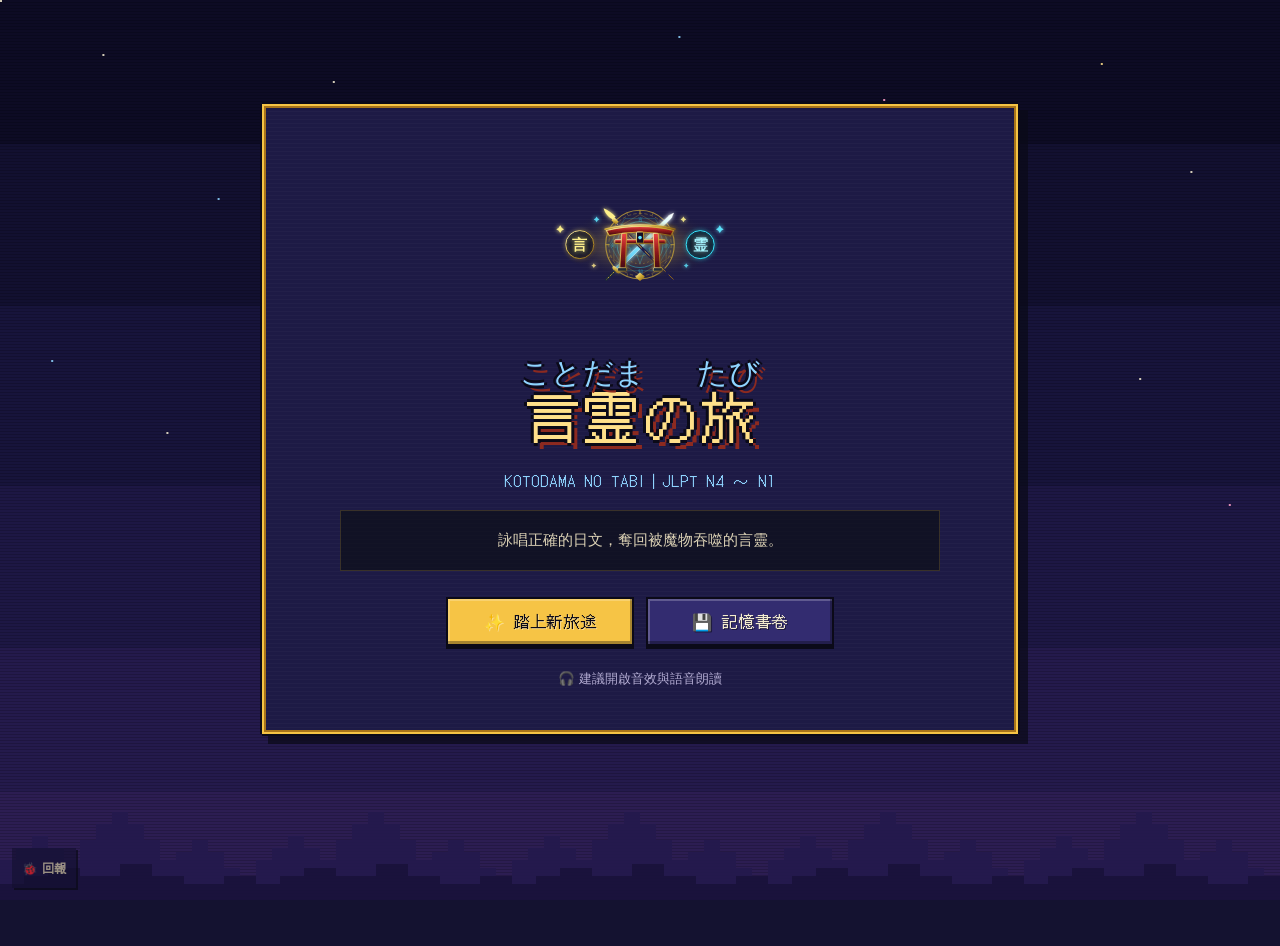
==== commit 14e1e7ee: "feat: 左下角新增低調 Bug 回報工具（自動診斷＋一鍵複製／GitHub Issue）" ====
--- a/index.html
+++ b/index.html
@@ -802,6 +802,46 @@
       </div>
     </div>
 
+    <!-- 6. Corner Bug Report & Feedback Modal -->
+    <div id="modal-bug-report" class="modal-overlay" role="dialog" aria-modal="true" aria-labelledby="bug-report-modal-title">
+      <div class="modal-dialog modal-bug-dialog">
+        <div class="modal-header">
+          <h3 id="bug-report-modal-title">🐞 問題回報與建議</h3>
+          <button id="btn-bug-report-close" type="button" class="btn-icon-close" aria-label="關閉回報視窗">✕</button>
+        </div>
+        <div class="modal-body">
+          <p class="modal-hint">系統會自動附帶目前版本、畫面、題目編號與錯誤紀錄（不含個資），方便快速重現修正。</p>
+          <div class="bug-report-field">
+            <label for="bug-report-category" class="bug-report-label">問題類型</label>
+            <select id="bug-report-category" class="bug-report-select">
+              <option value="功能異常 / 卡住">🐛 功能異常 / 卡住</option>
+              <option value="畫面 / 排版問題">📐 畫面 / 排版問題</option>
+              <option value="題目 / 日文勘誤">📖 題目 / 日文勘誤</option>
+              <option value="體驗建議 / 其他">💡 體驗建議 / 其他</option>
+            </select>
+          </div>
+          <div class="bug-report-field">
+            <label for="bug-report-desc" class="bug-report-label">情況說明（選填）</label>
+            <textarea id="bug-report-desc" class="bug-report-textarea" rows="4" maxlength="1000" placeholder="簡述你遇到的狀況（例如：在哪個畫面點了什麼、哪一題讀音或翻譯怪怪的）…"></textarea>
+          </div>
+          <details id="bug-report-diag-details" class="bug-report-diag-details" open>
+            <summary class="bug-report-diag-summary">🔎 自動附帶的診斷資訊</summary>
+            <pre id="bug-report-diag" class="bug-report-diag"></pre>
+          </details>
+        </div>
+        <div class="modal-footer bug-report-footer">
+          <button id="btn-bug-copy" type="button" class="btn btn-primary">📋 複製回報（貼 Discord）</button>
+          <button id="btn-bug-github" type="button" class="btn btn-gold">🐙 開啟 GitHub Issue</button>
+        </div>
+      </div>
+    </div>
+
+    <!-- Discreet Corner Bug Report Button -->
+    <button id="btn-bug-report" type="button" class="bug-report-fab" title="回報 Bug 或提供建議" aria-label="回報 Bug">
+      <span class="bug-fab-icon" aria-hidden="true">🐞</span>
+      <span class="bug-fab-label">回報</span>
+    </button>
+
     <!-- Toast Notification Container -->
     <div id="toast-container" class="toast-container" aria-live="polite"></div>
 
--- a/pixel-theme.css
+++ b/pixel-theme.css
@@ -1947,3 +1947,125 @@
     padding: 9px 14px 9px 22px;
   }
 }
+
+/* ----------------------------------------------------------------------------
+ * P26. Discreet Corner Bug Report Button & Modal
+ * ---------------------------------------------------------------------------- */
+.bug-report-fab {
+  position: fixed;
+  left: 12px;
+  bottom: 12px;
+  z-index: 125;
+  display: inline-flex;
+  align-items: center;
+  gap: 5px;
+  padding: 5px 10px;
+  background: rgba(20, 18, 48, 0.88);
+  color: var(--px-cream-dk);
+  border: 2px solid var(--px-border-mid);
+  box-shadow: 2px 2px 0 var(--px-ink);
+  font-family: var(--font-pixel);
+  font-size: 0.76rem;
+  line-height: 1.2;
+  cursor: pointer;
+  opacity: 0.72;
+  transition: opacity 0.15s ease, border-color 0.15s ease, color 0.15s ease;
+}
+
+.bug-report-fab:hover,
+.bug-report-fab:focus-visible {
+  opacity: 1;
+  color: var(--px-gold-lt);
+  border-color: var(--px-gold);
+}
+
+#app.has-dock .bug-report-fab {
+  bottom: calc(74px + env(safe-area-inset-bottom, 0px));
+}
+
+@media (max-width: 640px) {
+  .bug-report-fab {
+    left: 8px;
+    bottom: 8px;
+    padding: 6px;
+    min-width: 32px;
+    min-height: 32px;
+    justify-content: center;
+    opacity: 0.62;
+  }
+
+  .bug-report-fab .bug-fab-label {
+    display: none;
+  }
+}
+
+.modal-bug-dialog {
+  max-width: 560px;
+}
+
+.bug-report-field {
+  margin-bottom: 12px;
+}
+
+.bug-report-label {
+  display: block;
+  font-size: 0.82rem;
+  font-weight: 700;
+  color: var(--px-gold-lt);
+  margin-bottom: 5px;
+}
+
+.bug-report-select,
+.bug-report-textarea {
+  width: 100%;
+  box-sizing: border-box;
+  background: rgba(11, 10, 24, 0.9);
+  color: var(--px-cream);
+  border: 2px solid var(--px-border-mid);
+  padding: 8px 10px;
+  font-family: var(--font-sans);
+  font-size: 0.88rem;
+  line-height: 1.5;
+}
+
+.bug-report-select:focus,
+.bug-report-textarea:focus {
+  outline: none;
+  border-color: var(--px-gold);
+}
+
+.bug-report-diag-details {
+  border: 2px solid var(--px-border-mid);
+  background: rgba(11, 10, 24, 0.7);
+  padding: 8px 10px;
+}
+
+.bug-report-diag-summary {
+  cursor: pointer;
+  font-size: 0.8rem;
+  font-weight: 700;
+  color: var(--px-blue-lt);
+  user-select: none;
+}
+
+.bug-report-diag {
+  margin: 8px 0 0;
+  padding: 8px;
+  background: rgba(7, 9, 14, 0.85);
+  border: 1px solid rgba(244, 236, 208, 0.16);
+  color: var(--px-cream-dk);
+  font-family: var(--font-mono);
+  font-size: 0.74rem;
+  line-height: 1.45;
+  white-space: pre-wrap;
+  word-break: break-word;
+  max-height: 140px;
+  overflow-y: auto;
+}
+
+.bug-report-footer {
+  display: flex;
+  flex-wrap: wrap;
+  gap: 8px;
+  justify-content: flex-end;
+}
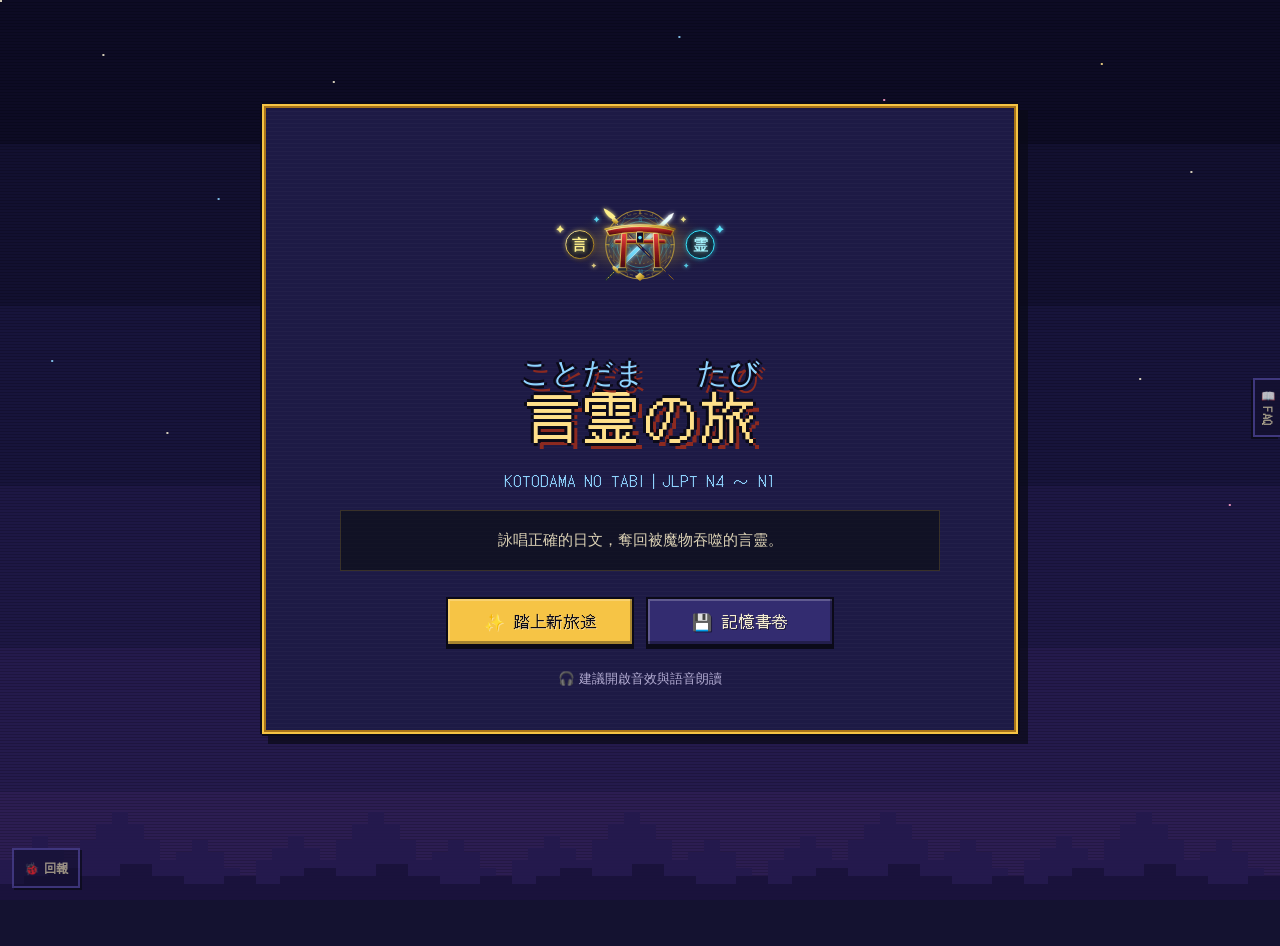
==== commit 865acfbc: "feat: v1.6.0 浸式刷題、FAQ 側邊欄 - 修練新增「浸式刷題」：不打怪、不計時，可依範圍／難度／題型／題數篩選；   答錯收進錯題筆記，答對已收錄錯題時依 SRS 推進（requireD" ====
--- a/index.html
+++ b/index.html
@@ -127,6 +127,7 @@
       <button type="button" class="nav-btn" data-view="reading" data-group="adventure"><img class="px-icon" src="assets/icons/book.svg" alt="" aria-hidden="true" draggable="false"> 閱讀副本</button>
       <button type="button" class="nav-btn" data-view="shrine" data-group="adventure"><img class="px-icon" src="assets/icons/torii.svg" alt="" aria-hidden="true" draggable="false"> 試煉神殿</button>
       <button type="button" class="nav-btn" data-view="notes" data-group="training" id="nav-btn-notes"><img class="px-icon" src="assets/icons/check.svg" alt="" aria-hidden="true" draggable="false"> 錯題筆記 <span id="nav-notes-badge" class="nav-notes-badge hidden">0</span></button>
+      <button type="button" class="nav-btn" data-view="drill" data-group="training"><img class="px-icon" src="assets/icons/star.svg" alt="" aria-hidden="true" draggable="false"> 浸式刷題</button>
       <button type="button" class="nav-btn" data-view="skills" data-group="training"><img class="px-icon" src="assets/icons/sparkle.svg" alt="" aria-hidden="true" draggable="false"> 技能樹</button>
       <button type="button" class="nav-btn" data-view="character" data-group="traveler"><img class="px-icon" src="assets/icons/person.svg" alt="" aria-hidden="true" draggable="false"> 角色</button>
       <button type="button" class="nav-btn" data-view="inventory" data-group="traveler"><img class="px-icon" src="assets/icons/chest.svg" alt="" aria-hidden="true" draggable="false"> 背包</button>
@@ -570,6 +571,13 @@
           </div>
 
           <div class="char-right-panel">
+            <div class="panel-card char-job-switch-card">
+              <div class="char-job-switch-header">
+                <h3 class="section-heading">🔄 切換角色／職業</h3>
+                <span class="text-muted char-job-switch-hint">隨時免費切換，保留等級、裝備與所有學習進度</span>
+              </div>
+              <div id="char-job-switcher" class="char-job-switcher" role="group" aria-label="切換角色職業"></div>
+            </div>
             <div class="panel-card">
               <h3 class="section-heading">戰鬥屬性</h3>
               <div id="char-stats-grid" class="char-stats-grid"></div>
@@ -680,6 +688,17 @@
         <div id="notes-summary-bar" class="notes-summary-bar panel-card"></div>
         <div id="notes-filter-bar" class="notes-filter-bar panel-card"></div>
         <div id="notes-list-container" class="notes-list-container"></div>
+      </section>
+
+      <!-- 15. Immersive Drill (純浸式刷題): no HP, no rewards — just questions -->
+      <section id="view-drill" class="game-view" aria-label="浸式刷題">
+        <div class="view-header">
+          <div>
+            <h2>🎯 浸式刷題</h2>
+            <p class="view-subtitle">沒有血量、沒有計時，只管一題接一題。答錯的題目會自動收進錯題筆記。</p>
+          </div>
+        </div>
+        <div id="drill-content" class="drill-content"></div>
       </section>
 
     </main>
@@ -842,6 +861,88 @@
       <span class="bug-fab-label">回報</span>
     </button>
 
+    <!-- FAQ side drawer: a small edge tab; the drawer only opens when asked -->
+    <button id="btn-faq-toggle" type="button" class="faq-tab" aria-expanded="false" aria-controls="faq-drawer" title="常見問題 FAQ">
+      <span aria-hidden="true">📖</span><span class="faq-tab-label">FAQ</span>
+    </button>
+    <aside id="faq-drawer" class="faq-drawer" aria-label="常見問題 FAQ">
+      <div class="faq-head">
+        <h3>📖 冒險者 FAQ</h3>
+        <button id="btn-faq-close" type="button" class="btn-icon-close" aria-label="收起 FAQ">✕</button>
+      </div>
+      <div class="faq-body">
+        <h4 class="faq-group">⚔️ 戰鬥</h4>
+        <details class="faq-item">
+          <summary>怎麼攻擊？</summary>
+          <p>選出正確的日文就是攻擊。普通魔物大約答對 4 題、精英 6 題、首領 8 題就能擊倒；答錯會受到傷害，並跳出解說。</p>
+        </details>
+        <details class="faq-item">
+          <summary>速答和 FEVER 是什麼？</summary>
+          <p>題目上方有 10 秒倒數，時間內答對能削弱魔物護盾；連續答對 3 題會進入 FEVER，傷害與獎勵都會提升。</p>
+        </details>
+        <details class="faq-item">
+          <summary>破防卷軸怎麼用？</summary>
+          <p>戰鬥中使用，效果相當於答對 1 題的傷害。每場戰鬥限用 1 張，而且不會直接打倒魔物（至少留 1 HP）。</p>
+        </details>
+
+        <h4 class="faq-group">🧭 探索與冒險</h4>
+        <details class="faq-item">
+          <summary>安全小路和危險捷徑差在哪？</summary>
+          <p>安全小路：探索度 +10%，遇敵機率低。危險捷徑：探索度 +20%，幾乎都會遇敵，但獎勵 ×1.3。探索度 50% 會遇到精英，100% 可以挑戰區域首領。</p>
+        </details>
+        <details class="faq-item">
+          <summary>試煉神殿和閱讀副本是什麼？</summary>
+          <p>試煉神殿是限時的模擬考，依正確率評 S／A／B／C 並給經驗、金幣與稱號。閱讀副本是長文閱讀，練習找出關鍵句。兩者都在「冒險」選單裡。</p>
+        </details>
+
+        <h4 class="faq-group">📓 修練與複習</h4>
+        <details class="faq-item">
+          <summary>錯題筆記怎麼運作？</summary>
+          <p>答錯的題目會自動收進「修練 → 錯題筆記」，並依 1 → 3 → 7 天的間隔安排複習；到期時答對就往下一階推進，撐過最後一階會標記為「已掌握」。</p>
+        </details>
+        <details class="faq-item">
+          <summary>浸式刷題是什麼？</summary>
+          <p>在「修練 → 浸式刷題」可以不打怪、不計時，一題接一題地練。可依難度、題型、題數篩選，也能只練錯題。答錯一樣會收進錯題筆記，但不會給經驗或金幣。</p>
+        </details>
+        <details class="faq-item">
+          <summary>技能點（SP）要去哪裡用？</summary>
+          <p>每次升級會得到 SP，到「修練 → 技能樹」解鎖輔助技能。</p>
+        </details>
+
+        <h4 class="faq-group">🧑 角色與設定</h4>
+        <details class="faq-item">
+          <summary>可以換職業嗎？</summary>
+          <p>可以。到「旅人 → 角色」選擇其他職業即可切換，等級、裝備與學習進度都會保留，能力值會依新職業重新計算。戰鬥中和試煉進行中不能切換。</p>
+        </details>
+        <details class="faq-item">
+          <summary>假名太多／太少、題目太難／太簡單？</summary>
+          <p>頂部可切換「假名+中／無假名／全日文」；右上角 ⚙ 可以調整 N4～N1 的出題難度。</p>
+        </details>
+        <details class="faq-item">
+          <summary>畫面太大或太小？</summary>
+          <p>右上角 ⚙ 有「畫面大小」，可在 80%～110% 之間切換。</p>
+        </details>
+        <details class="faq-item">
+          <summary>朗讀沒有聲音？</summary>
+          <p>朗讀使用瀏覽器內建的日文語音。如果沒有聲音，請確認裝置有安裝日文語音（Windows：設定 → 時間與語言 → 語音）。題目朗讀時，空格與考點會念成「なになに」，避免直接洩漏答案。</p>
+        </details>
+
+        <h4 class="faq-group">💾 存檔與問題回報</h4>
+        <details class="faq-item">
+          <summary>進度會不見嗎？</summary>
+          <p>遊戲會自動存在這個瀏覽器裡（共 3 個欄位）。清除瀏覽器資料或換裝置會讀不到，建議偶爾到頂部「存檔」下載 .json 備份，換裝置時再匯入。</p>
+        </details>
+        <details class="faq-item">
+          <summary>遇到 Bug 怎麼辦？</summary>
+          <p>按左下角「🐞 回報」，會自動附上版本和目前畫面等診斷資訊（不含存檔與個人資料），可以複製到 Discord 或開 GitHub Issue。</p>
+        </details>
+        <details class="faq-item">
+          <summary>想再看一次新手教學？</summary>
+          <p>右上角 ⚙ →「❓ 玩法」可以重看重點，也能重新進行新手實戰。</p>
+        </details>
+      </div>
+    </aside>
+
     <!-- Toast Notification Container -->
     <div id="toast-container" class="toast-container" aria-live="polite"></div>
 
@@ -865,6 +966,15 @@
     </div>
   </div>
 
+  <script src="data/questions/r1.js"></script>
+  <script src="data/questions/r2.js"></script>
+  <script src="data/questions/r3.js"></script>
+  <script src="data/questions/r4.js"></script>
+  <script src="data/questions/r5.js"></script>
+  <script src="data/questions/r6.js"></script>
+  <script src="data/questions/jlpt-n3.js"></script>
+  <script src="data/questions/jlpt-n2.js"></script>
+  <script src="data/questions/jlpt-n1.js"></script>
   <script src="data.js"></script>
   <script src="audio.js"></script>
   <script src="svg_art.js"></script>
--- a/pixel-theme.css
+++ b/pixel-theme.css
@@ -41,6 +41,7 @@
   --px-violet: #9b6cff;
   --px-violet-lt: #c9b2ff;
   --px-sakura: #ff9ec7;
+  --px-border-mid: #4a4290;
 
   /* Re-map style.css design tokens so every existing component recolors */
   --bg-obsidian: var(--px-night);
@@ -2069,3 +2070,321 @@
   gap: 8px;
   justify-content: flex-end;
 }
+
+/* ----------------------------------------------------------------------------
+ * P27. Character / Job Switcher (#char-job-switcher in #view-character)
+ * ---------------------------------------------------------------------------- */
+.char-job-switch-header {
+  display: flex;
+  flex-wrap: wrap;
+  align-items: baseline;
+  justify-content: space-between;
+  gap: 6px 12px;
+  margin-bottom: 10px;
+}
+
+.char-job-switch-header .section-heading {
+  margin-bottom: 0;
+}
+
+.char-job-switch-hint {
+  font-size: 0.76rem;
+}
+
+.char-job-switcher {
+  display: grid;
+  grid-template-columns: repeat(3, minmax(0, 1fr));
+  gap: 10px;
+}
+
+.char-job-option {
+  display: flex;
+  flex-direction: column;
+  align-items: center;
+  gap: 4px;
+  padding: 10px 8px;
+  background: var(--px-win-2);
+  border: 2px solid var(--px-border-mid);
+  box-shadow: 3px 3px 0 var(--px-ink);
+  color: var(--px-cream);
+  cursor: pointer;
+  text-align: center;
+  transition: transform 0.1s steps(2), border-color 0.12s ease, background 0.12s ease;
+}
+
+.char-job-option:hover:not(.active) {
+  border-color: var(--px-gold-lt);
+  background: var(--px-win-3);
+  transform: translateY(-2px);
+}
+
+.char-job-option.active {
+  border-color: var(--px-gold);
+  background: linear-gradient(180deg, rgba(246, 196, 69, 0.2), rgba(38, 33, 88, 0.95));
+  box-shadow: 0 0 0 2px var(--px-gold-dk), 3px 3px 0 var(--px-ink);
+  cursor: default;
+}
+
+.char-job-option-art {
+  width: 60px;
+  height: 60px;
+  display: flex;
+  align-items: center;
+  justify-content: center;
+  overflow: hidden;
+}
+
+.char-job-option-art img,
+.char-job-option-art svg {
+  width: 100%;
+  height: 100%;
+  object-fit: contain;
+  image-rendering: pixelated;
+}
+
+.char-job-option-name {
+  font-family: var(--font-pixel);
+  font-size: 0.88rem;
+  color: var(--px-gold-lt);
+  line-height: 1.25;
+}
+
+.char-job-option-focus {
+  font-size: 0.72rem;
+  color: var(--px-cream-dk);
+  line-height: 1.3;
+}
+
+.char-job-option-badge {
+  margin-top: 2px;
+  padding: 2px 7px;
+  font-family: var(--font-pixel);
+  font-size: 0.68rem;
+  border: 1px solid var(--px-border-mid);
+  background: rgba(11, 10, 24, 0.65);
+  color: var(--px-blue-lt);
+}
+
+.char-job-option.active .char-job-option-badge {
+  border-color: var(--px-gold);
+  background: var(--px-gold);
+  color: var(--px-ink);
+  font-weight: 700;
+}
+
+@media (max-width: 600px) {
+  .char-job-switcher {
+    grid-template-columns: 1fr;
+  }
+
+  .char-job-option {
+    flex-direction: row;
+    text-align: left;
+    padding: 8px 10px;
+    gap: 10px;
+  }
+
+  .char-job-option-art {
+    width: 48px;
+    height: 48px;
+    flex-shrink: 0;
+  }
+
+  .char-job-option-meta {
+    flex: 1;
+    min-width: 0;
+  }
+}
+
+/* ----------------------------------------------------------------------------
+ * P27. 浸式刷題（Immersive Drill）
+ * ---------------------------------------------------------------------------- */
+.drill-content { display: flex; flex-direction: column; gap: 12px; }
+
+.drill-setup { display: flex; flex-direction: column; gap: 12px; }
+.drill-row { display: flex; align-items: flex-start; gap: 10px; flex-wrap: wrap; }
+.drill-row-label {
+  min-width: 3.5em;
+  padding-top: 6px;
+  color: var(--px-gold-lt);
+  font-family: var(--font-pixel);
+  font-size: 0.82rem;
+}
+.drill-chips { display: flex; flex-wrap: wrap; gap: 6px; flex: 1; }
+.drill-chip {
+  padding: 5px 10px;
+  background: var(--px-win-2);
+  color: var(--px-cream-dk);
+  border: 2px solid var(--px-border-mid);
+  box-shadow: 2px 2px 0 var(--px-ink);
+  font-size: 0.82rem;
+  cursor: pointer;
+}
+.drill-chip:hover, .drill-chip:focus-visible { border-color: var(--px-gold); color: var(--px-cream); }
+.drill-chip.active {
+  background: var(--px-gold-dk);
+  color: var(--px-cream);
+  border-color: var(--px-gold);
+}
+.drill-toggle { display: inline-flex; align-items: center; gap: 6px; font-size: 0.85rem; color: var(--px-cream-dk); }
+.drill-setup-footer {
+  display: flex;
+  align-items: center;
+  justify-content: space-between;
+  gap: 10px;
+  flex-wrap: wrap;
+  padding-top: 8px;
+  border-top: 2px dashed var(--px-border-mid);
+}
+.drill-tip { font-size: 0.76rem; margin: 0; }
+.drill-tip kbd {
+  padding: 0 4px;
+  border: 1px solid var(--px-border-mid);
+  background: var(--px-win-2);
+  font-family: var(--font-pixel);
+}
+
+.drill-topbar {
+  display: flex;
+  align-items: center;
+  gap: 14px;
+  flex-wrap: wrap;
+  font-size: 0.85rem;
+  color: var(--px-cream-dk);
+}
+.drill-topbar strong { color: var(--px-gold-lt); }
+.drill-topbar .btn { margin-left: auto; }
+
+.drill-card { display: flex; flex-direction: column; gap: 10px; }
+.drill-q-meta { display: flex; align-items: center; gap: 6px; flex-wrap: wrap; }
+.drill-tts-btn { margin-left: auto; }
+.drill-q-zh { color: var(--px-cream-dk); font-size: 0.88rem; }
+.drill-q-jp { font-size: 1.15rem; line-height: 2; color: var(--px-cream); }
+.drill-options { display: grid; gap: 8px; }
+.drill-options.options-grid { grid-template-columns: repeat(2, minmax(0, 1fr)); }
+.drill-reorder-answer { color: var(--px-cream-dk); }
+
+.drill-feedback {
+  display: flex;
+  flex-direction: column;
+  gap: 8px;
+  padding: 10px 12px;
+  background: var(--px-night);
+  border: 2px solid var(--px-border-mid);
+}
+.drill-fb-head { font-family: var(--font-pixel); font-size: 0.95rem; }
+.drill-fb-head.is-ok { color: var(--px-green-lt); }
+.drill-fb-head.is-ng { color: var(--px-red-lt); }
+.drill-fb-answer { color: var(--px-gold-lt); }
+.drill-fb-jp { font-size: 1rem; line-height: 2; }
+.drill-fb-why, .drill-fb-exp { font-size: 0.85rem; color: var(--px-cream-dk); line-height: 1.6; }
+.drill-fb-why { border-left: 3px solid var(--px-red); padding-left: 8px; }
+
+.drill-summary { display: flex; flex-direction: column; gap: 12px; }
+.drill-summary h3 { margin: 0; color: var(--px-gold-lt); }
+.drill-summary-stats { display: grid; grid-template-columns: repeat(3, 1fr); gap: 8px; }
+.drill-summary-stats > div {
+  display: flex;
+  flex-direction: column;
+  align-items: center;
+  padding: 8px;
+  background: var(--px-win-2);
+  border: 2px solid var(--px-border-mid);
+}
+.drill-summary-stats strong { font-size: 1.4rem; color: var(--px-gold-lt); }
+.drill-summary-stats span { font-size: 0.75rem; color: var(--px-cream-dk); }
+.drill-summary-sub { font-size: 0.85rem; color: var(--px-red-lt); }
+.drill-summary-list { margin: 0; padding-left: 18px; display: flex; flex-direction: column; gap: 6px; font-size: 0.88rem; }
+.drill-summary-ans { margin-left: 6px; color: var(--px-gold-lt); }
+.drill-summary-perfect { margin: 0; color: var(--px-green-lt); }
+.drill-summary-actions { display: flex; flex-wrap: wrap; gap: 8px; }
+
+@media (max-width: 640px) {
+  .drill-options.options-grid { grid-template-columns: 1fr; }
+  .drill-q-jp { font-size: 1.05rem; }
+}
+
+/* ----------------------------------------------------------------------------
+ * P28. FAQ 側邊抽屜（平常收成右側小標籤）
+ * ---------------------------------------------------------------------------- */
+.faq-tab {
+  position: fixed;
+  right: 0;
+  top: 42%;
+  z-index: 125;
+  display: inline-flex;
+  flex-direction: column;
+  align-items: center;
+  gap: 4px;
+  padding: 8px 5px;
+  background: rgba(20, 18, 48, 0.9);
+  color: var(--px-cream-dk);
+  border: 2px solid var(--px-border-mid);
+  border-right: none;
+  box-shadow: -2px 2px 0 var(--px-ink);
+  font-family: var(--font-pixel);
+  font-size: 0.72rem;
+  cursor: pointer;
+  opacity: 0.8;
+}
+.faq-tab:hover, .faq-tab:focus-visible, .faq-tab[aria-expanded="true"] {
+  opacity: 1;
+  color: var(--px-gold-lt);
+  border-color: var(--px-gold);
+}
+.faq-tab-label { writing-mode: vertical-rl; letter-spacing: 0.1em; }
+#app.view-battle-active .faq-tab { display: none; }
+
+.faq-drawer {
+  position: fixed;
+  top: 0;
+  right: 0;
+  bottom: 0;
+  z-index: 140;
+  width: min(380px, 92vw);
+  display: flex;
+  flex-direction: column;
+  background: var(--px-night);
+  border-left: 3px solid var(--px-gold-dk);
+  box-shadow: -4px 0 0 var(--px-ink);
+  transform: translateX(105%);
+  visibility: hidden;
+  transition: transform 0.2s ease, visibility 0s linear 0.2s;
+}
+.faq-drawer.open {
+  transform: translateX(0);
+  visibility: visible;
+  transition: transform 0.2s ease;
+}
+.faq-head {
+  display: flex;
+  align-items: center;
+  justify-content: space-between;
+  padding: 12px 14px;
+  border-bottom: 2px solid var(--px-border-mid);
+}
+.faq-head h3 { margin: 0; color: var(--px-gold-lt); font-size: 1rem; }
+.faq-body { flex: 1; overflow-y: auto; padding: 8px 14px 20px; }
+.faq-group {
+  margin: 14px 0 6px;
+  color: var(--px-gold);
+  font-family: var(--font-pixel);
+  font-size: 0.85rem;
+}
+.faq-item {
+  margin-bottom: 6px;
+  background: var(--px-win);
+  border: 2px solid var(--px-border-mid);
+}
+.faq-item summary {
+  padding: 8px 10px;
+  color: var(--px-cream);
+  font-size: 0.88rem;
+  cursor: pointer;
+}
+.faq-item[open] summary { color: var(--px-gold-lt); border-bottom: 1px dashed var(--px-border-mid); }
+.faq-item p { margin: 0; padding: 8px 10px; font-size: 0.84rem; line-height: 1.65; color: var(--px-cream-dk); }
+
+@media (prefers-reduced-motion: reduce) {
+  .faq-drawer, .faq-drawer.open { transition: none; }
+}
